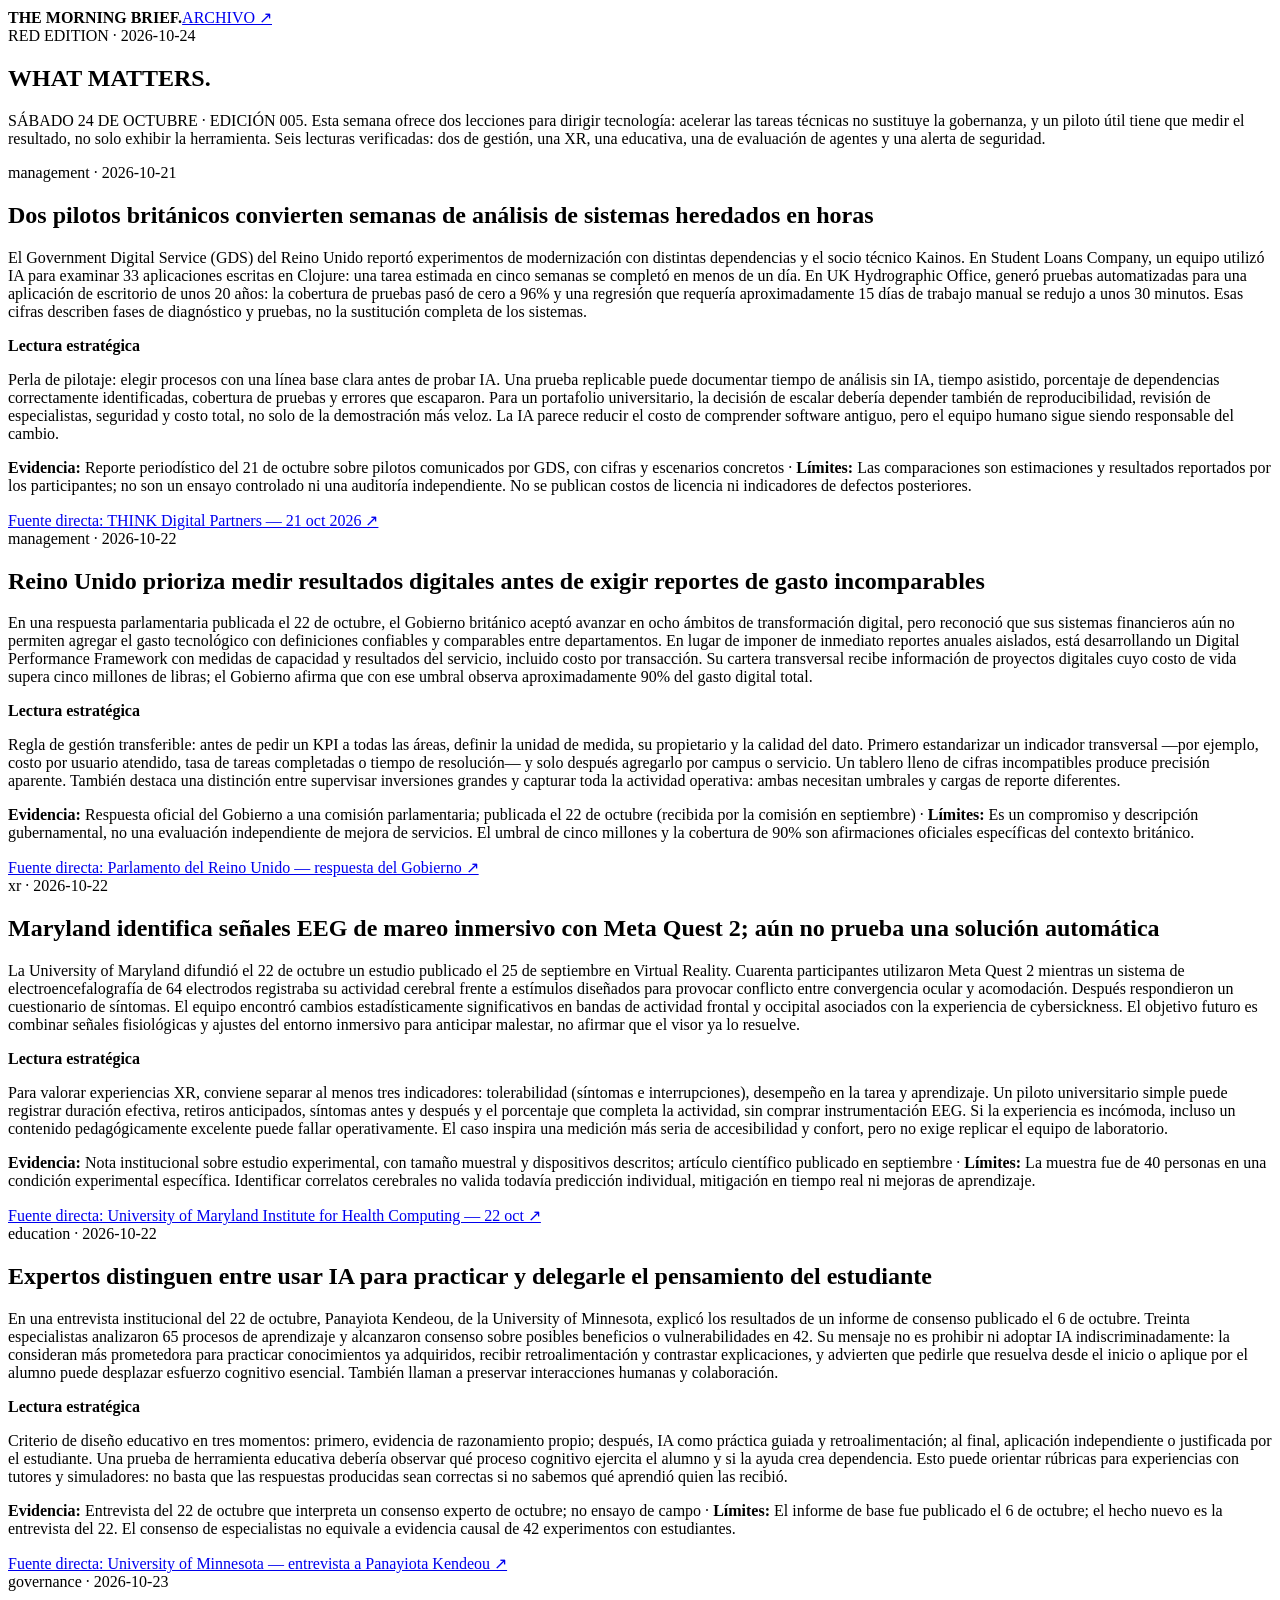
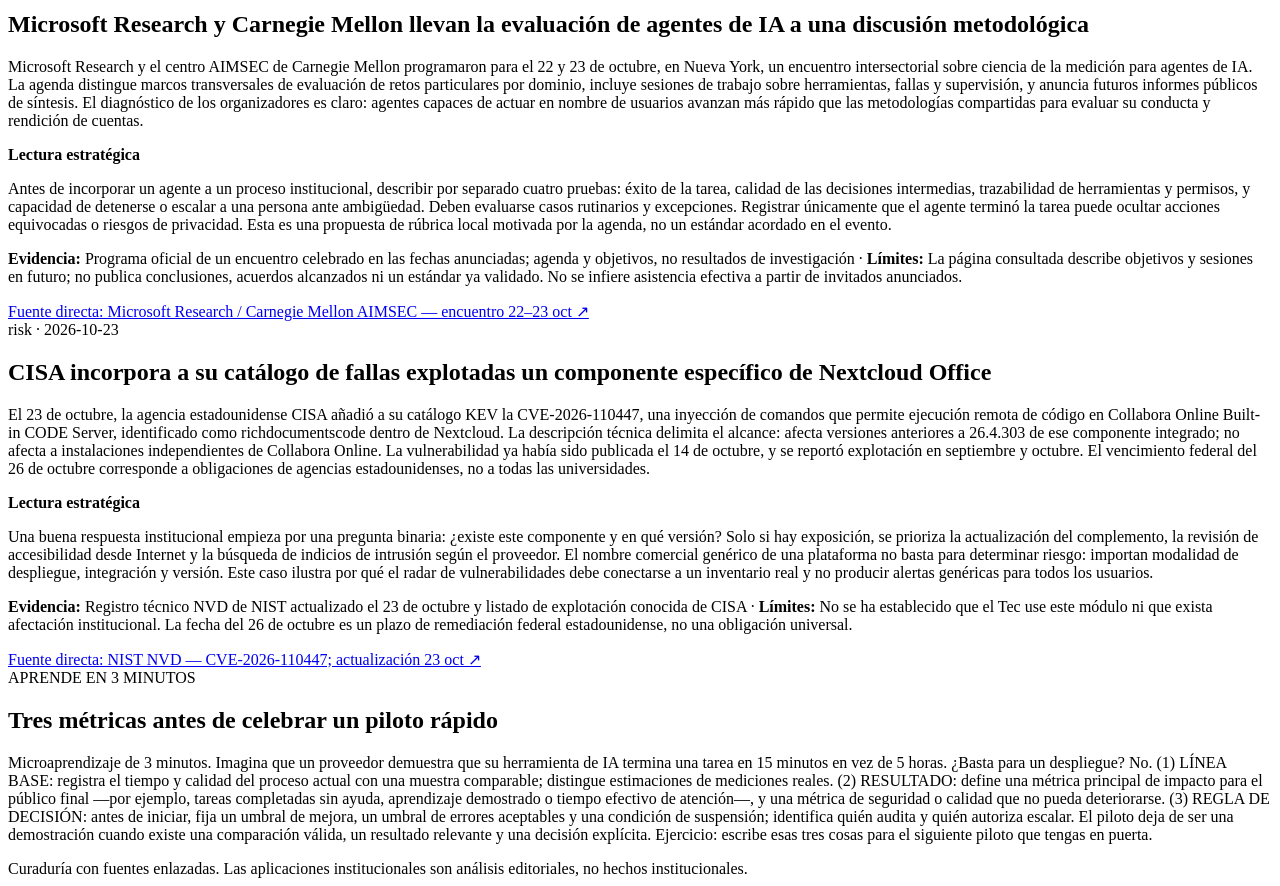
==== index.html @ 3dca4511 "Publish The Morning Brief for 24 October 2026" ====
<!doctype html><html lang="es"><head><meta charset="utf-8"><meta name="viewport" content="width=device-width,initial-scale=1"><meta name="theme-color" content="#121215"><title>WHAT MATTERS. — The Morning Brief · 2026-10-24</title><link rel="stylesheet" href="/morning-brief/assets/style.css"></head><body><main class="page"><header><b>THE MORNING <span>BRIEF.</span></b><a href="/morning-brief/archive/">ARCHIVO ↗</a></header><section class="hero"><div class="kicker">RED EDITION · 2026-10-24</div><h1>WHAT MATTERS.</h1><p>SÁBADO 24 DE OCTUBRE · EDICIÓN 005. Esta semana ofrece dos lecciones para dirigir tecnología: acelerar las tareas técnicas no sustituye la gobernanza, y un piloto útil tiene que medir el resultado, no solo exhibir la herramienta. Seis lecturas verificadas: dos de gestión, una XR, una educativa, una de evaluación de agentes y una alerta de seguridad.</p></section><section class="stories"><article class="card"><div class="tag">management · 2026-10-21</div><h2>Dos pilotos británicos convierten semanas de análisis de sistemas heredados en horas</h2><p>El Government Digital Service (GDS) del Reino Unido reportó experimentos de modernización con distintas dependencias y el socio técnico Kainos. En Student Loans Company, un equipo utilizó IA para examinar 33 aplicaciones escritas en Clojure: una tarea estimada en cinco semanas se completó en menos de un día. En UK Hydrographic Office, generó pruebas automatizadas para una aplicación de escritorio de unos 20 años: la cobertura de pruebas pasó de cero a 96% y una regresión que requería aproximadamente 15 días de trabajo manual se redujo a unos 30 minutos. Esas cifras describen fases de diagnóstico y pruebas, no la sustitución completa de los sistemas.</p><div class="insight"><b>Lectura estratégica</b><p>Perla de pilotaje: elegir procesos con una línea base clara antes de probar IA. Una prueba replicable puede documentar tiempo de análisis sin IA, tiempo asistido, porcentaje de dependencias correctamente identificadas, cobertura de pruebas y errores que escaparon. Para un portafolio universitario, la decisión de escalar debería depender también de reproducibilidad, revisión de especialistas, seguridad y costo total, no solo de la demostración más veloz. La IA parece reducir el costo de comprender software antiguo, pero el equipo humano sigue siendo responsable del cambio.</p></div><p class="limit"><b>Evidencia:</b> Reporte periodístico del 21 de octubre sobre pilotos comunicados por GDS, con cifras y escenarios concretos · <b>Límites:</b> Las comparaciones son estimaciones y resultados reportados por los participantes; no son un ensayo controlado ni una auditoría independiente. No se publican costos de licencia ni indicadores de defectos posteriores.</p><a href="https://www.thinkdigitalpartners.com/news/2026/10/21/ai-could-help-government-tackle-legacy-it-faster-pilots-find/" target="_blank" rel="noopener noreferrer">Fuente directa: THINK Digital Partners — 21 oct 2026 ↗</a></article><article class="card"><div class="tag">management · 2026-10-22</div><h2>Reino Unido prioriza medir resultados digitales antes de exigir reportes de gasto incomparables</h2><p>En una respuesta parlamentaria publicada el 22 de octubre, el Gobierno británico aceptó avanzar en ocho ámbitos de transformación digital, pero reconoció que sus sistemas financieros aún no permiten agregar el gasto tecnológico con definiciones confiables y comparables entre departamentos. En lugar de imponer de inmediato reportes anuales aislados, está desarrollando un Digital Performance Framework con medidas de capacidad y resultados del servicio, incluido costo por transacción. Su cartera transversal recibe información de proyectos digitales cuyo costo de vida supera cinco millones de libras; el Gobierno afirma que con ese umbral observa aproximadamente 90% del gasto digital total.</p><div class="insight"><b>Lectura estratégica</b><p>Regla de gestión transferible: antes de pedir un KPI a todas las áreas, definir la unidad de medida, su propietario y la calidad del dato. Primero estandarizar un indicador transversal —por ejemplo, costo por usuario atendido, tasa de tareas completadas o tiempo de resolución— y solo después agregarlo por campus o servicio. Un tablero lleno de cifras incompatibles produce precisión aparente. También destaca una distinción entre supervisar inversiones grandes y capturar toda la actividad operativa: ambas necesitan umbrales y cargas de reporte diferentes.</p></div><p class="limit"><b>Evidencia:</b> Respuesta oficial del Gobierno a una comisión parlamentaria; publicada el 22 de octubre (recibida por la comisión en septiembre) · <b>Límites:</b> Es un compromiso y descripción gubernamental, no una evaluación independiente de mejora de servicios. El umbral de cinco millones y la cobertura de 90% son afirmaciones oficiales específicas del contexto británico.</p><a href="https://publications.parliament.uk/pa/cm5902/cmselect/cmsctech/651/report.html" target="_blank" rel="noopener noreferrer">Fuente directa: Parlamento del Reino Unido — respuesta del Gobierno ↗</a></article><article class="card"><div class="tag">xr · 2026-10-22</div><h2>Maryland identifica señales EEG de mareo inmersivo con Meta Quest 2; aún no prueba una solución automática</h2><p>La University of Maryland difundió el 22 de octubre un estudio publicado el 25 de septiembre en Virtual Reality. Cuarenta participantes utilizaron Meta Quest 2 mientras un sistema de electroencefalografía de 64 electrodos registraba su actividad cerebral frente a estímulos diseñados para provocar conflicto entre convergencia ocular y acomodación. Después respondieron un cuestionario de síntomas. El equipo encontró cambios estadísticamente significativos en bandas de actividad frontal y occipital asociados con la experiencia de cybersickness. El objetivo futuro es combinar señales fisiológicas y ajustes del entorno inmersivo para anticipar malestar, no afirmar que el visor ya lo resuelve.</p><div class="insight"><b>Lectura estratégica</b><p>Para valorar experiencias XR, conviene separar al menos tres indicadores: tolerabilidad (síntomas e interrupciones), desempeño en la tarea y aprendizaje. Un piloto universitario simple puede registrar duración efectiva, retiros anticipados, síntomas antes y después y el porcentaje que completa la actividad, sin comprar instrumentación EEG. Si la experiencia es incómoda, incluso un contenido pedagógicamente excelente puede fallar operativamente. El caso inspira una medición más seria de accesibilidad y confort, pero no exige replicar el equipo de laboratorio.</p></div><p class="limit"><b>Evidencia:</b> Nota institucional sobre estudio experimental, con tamaño muestral y dispositivos descritos; artículo científico publicado en septiembre · <b>Límites:</b> La muestra fue de 40 personas en una condición experimental específica. Identificar correlatos cerebrales no valida todavía predicción individual, mitigación en tiempo real ni mejoras de aprendizaje.</p><a href="https://ihc.umd.edu/um-ihc-researchers-identify-brain-signals-linked-to-cybersickness-in-immersive-environments/" target="_blank" rel="noopener noreferrer">Fuente directa: University of Maryland Institute for Health Computing — 22 oct ↗</a></article><article class="card"><div class="tag">education · 2026-10-22</div><h2>Expertos distinguen entre usar IA para practicar y delegarle el pensamiento del estudiante</h2><p>En una entrevista institucional del 22 de octubre, Panayiota Kendeou, de la University of Minnesota, explicó los resultados de un informe de consenso publicado el 6 de octubre. Treinta especialistas analizaron 65 procesos de aprendizaje y alcanzaron consenso sobre posibles beneficios o vulnerabilidades en 42. Su mensaje no es prohibir ni adoptar IA indiscriminadamente: la consideran más prometedora para practicar conocimientos ya adquiridos, recibir retroalimentación y contrastar explicaciones, y advierten que pedirle que resuelva desde el inicio o aplique por el alumno puede desplazar esfuerzo cognitivo esencial. También llaman a preservar interacciones humanas y colaboración.</p><div class="insight"><b>Lectura estratégica</b><p>Criterio de diseño educativo en tres momentos: primero, evidencia de razonamiento propio; después, IA como práctica guiada y retroalimentación; al final, aplicación independiente o justificada por el estudiante. Una prueba de herramienta educativa debería observar qué proceso cognitivo ejercita el alumno y si la ayuda crea dependencia. Esto puede orientar rúbricas para experiencias con tutores y simuladores: no basta que las respuestas producidas sean correctas si no sabemos qué aprendió quien las recibió.</p></div><p class="limit"><b>Evidencia:</b> Entrevista del 22 de octubre que interpreta un consenso experto de octubre; no ensayo de campo · <b>Límites:</b> El informe de base fue publicado el 6 de octubre; el hecho nuevo es la entrevista del 22. El consenso de especialistas no equivale a evidencia causal de 42 experimentos con estudiantes.</p><a href="https://twin-cities.umn.edu/news-events/talking-ai-and-education-university-minnesota" target="_blank" rel="noopener noreferrer">Fuente directa: University of Minnesota — entrevista a Panayiota Kendeou ↗</a></article><article class="card"><div class="tag">governance · 2026-10-23</div><h2>Microsoft Research y Carnegie Mellon llevan la evaluación de agentes de IA a una discusión metodológica</h2><p>Microsoft Research y el centro AIMSEC de Carnegie Mellon programaron para el 22 y 23 de octubre, en Nueva York, un encuentro intersectorial sobre ciencia de la medición para agentes de IA. La agenda distingue marcos transversales de evaluación de retos particulares por dominio, incluye sesiones de trabajo sobre herramientas, fallas y supervisión, y anuncia futuros informes públicos de síntesis. El diagnóstico de los organizadores es claro: agentes capaces de actuar en nombre de usuarios avanzan más rápido que las metodologías compartidas para evaluar su conducta y rendición de cuentas.</p><div class="insight"><b>Lectura estratégica</b><p>Antes de incorporar un agente a un proceso institucional, describir por separado cuatro pruebas: éxito de la tarea, calidad de las decisiones intermedias, trazabilidad de herramientas y permisos, y capacidad de detenerse o escalar a una persona ante ambigüedad. Deben evaluarse casos rutinarios y excepciones. Registrar únicamente que el agente terminó la tarea puede ocultar acciones equivocadas o riesgos de privacidad. Esta es una propuesta de rúbrica local motivada por la agenda, no un estándar acordado en el evento.</p></div><p class="limit"><b>Evidencia:</b> Programa oficial de un encuentro celebrado en las fechas anunciadas; agenda y objetivos, no resultados de investigación · <b>Límites:</b> La página consultada describe objetivos y sesiones en futuro; no publica conclusiones, acuerdos alcanzados ni un estándar ya validado. No se infiere asistencia efectiva a partir de invitados anunciados.</p><a href="https://www.microsoft.com/en-us/research/event/advancing-the-science-of-ai-agent-evaluation/" target="_blank" rel="noopener noreferrer">Fuente directa: Microsoft Research / Carnegie Mellon AIMSEC — encuentro 22–23 oct ↗</a></article><article class="card"><div class="tag">risk · 2026-10-23</div><h2>CISA incorpora a su catálogo de fallas explotadas un componente específico de Nextcloud Office</h2><p>El 23 de octubre, la agencia estadounidense CISA añadió a su catálogo KEV la CVE-2026-110447, una inyección de comandos que permite ejecución remota de código en Collabora Online Built-in CODE Server, identificado como richdocumentscode dentro de Nextcloud. La descripción técnica delimita el alcance: afecta versiones anteriores a 26.4.303 de ese componente integrado; no afecta a instalaciones independientes de Collabora Online. La vulnerabilidad ya había sido publicada el 14 de octubre, y se reportó explotación en septiembre y octubre. El vencimiento federal del 26 de octubre corresponde a obligaciones de agencias estadounidenses, no a todas las universidades.</p><div class="insight"><b>Lectura estratégica</b><p>Una buena respuesta institucional empieza por una pregunta binaria: ¿existe este componente y en qué versión? Solo si hay exposición, se prioriza la actualización del complemento, la revisión de accesibilidad desde Internet y la búsqueda de indicios de intrusión según el proveedor. El nombre comercial genérico de una plataforma no basta para determinar riesgo: importan modalidad de despliegue, integración y versión. Este caso ilustra por qué el radar de vulnerabilidades debe conectarse a un inventario real y no producir alertas genéricas para todos los usuarios.</p></div><p class="limit"><b>Evidencia:</b> Registro técnico NVD de NIST actualizado el 23 de octubre y listado de explotación conocida de CISA · <b>Límites:</b> No se ha establecido que el Tec use este módulo ni que exista afectación institucional. La fecha del 26 de octubre es un plazo de remediación federal estadounidense, no una obligación universal.</p><a href="https://nvd.nist.gov/vuln/detail/CVE-2026-110447" target="_blank" rel="noopener noreferrer">Fuente directa: NIST NVD — CVE-2026-110447; actualización 23 oct ↗</a></article></section><section class="card learn"><div class="tag">APRENDE EN 3 MINUTOS</div><h2>Tres métricas antes de celebrar un piloto rápido</h2><p>Microaprendizaje de 3 minutos. Imagina que un proveedor demuestra que su herramienta de IA termina una tarea en 15 minutos en vez de 5 horas. ¿Basta para un despliegue? No. (1) LÍNEA BASE: registra el tiempo y calidad del proceso actual con una muestra comparable; distingue estimaciones de mediciones reales. (2) RESULTADO: define una métrica principal de impacto para el público final —por ejemplo, tareas completadas sin ayuda, aprendizaje demostrado o tiempo efectivo de atención—, y una métrica de seguridad o calidad que no pueda deteriorarse. (3) REGLA DE DECISIÓN: antes de iniciar, fija un umbral de mejora, un umbral de errores aceptables y una condición de suspensión; identifica quién audita y quién autoriza escalar. El piloto deja de ser una demostración cuando existe una comparación válida, un resultado relevante y una decisión explícita. Ejercicio: escribe esas tres cosas para el siguiente piloto que tengas en puerta.</p></section><footer>Curaduría con fuentes enlazadas. Las aplicaciones institucionales son análisis editoriales, no hechos institucionales.</footer></main></body></html>
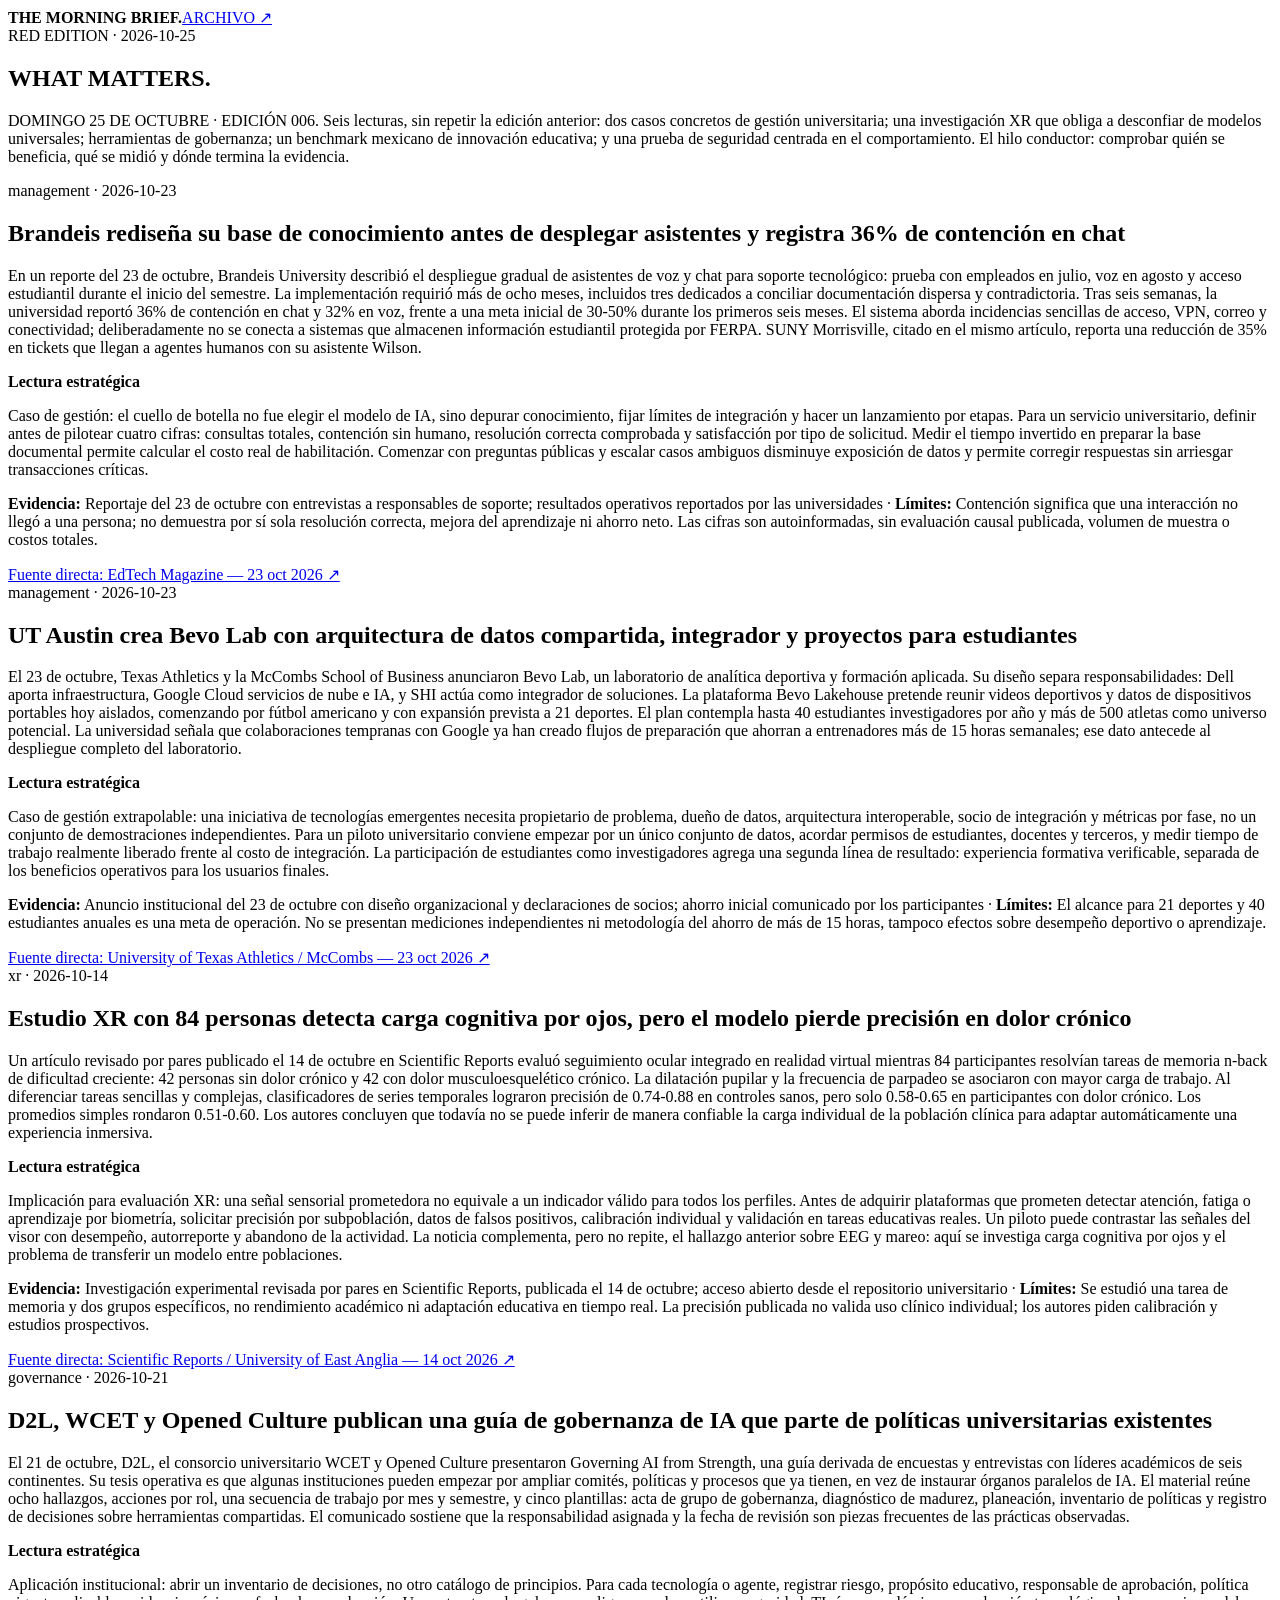
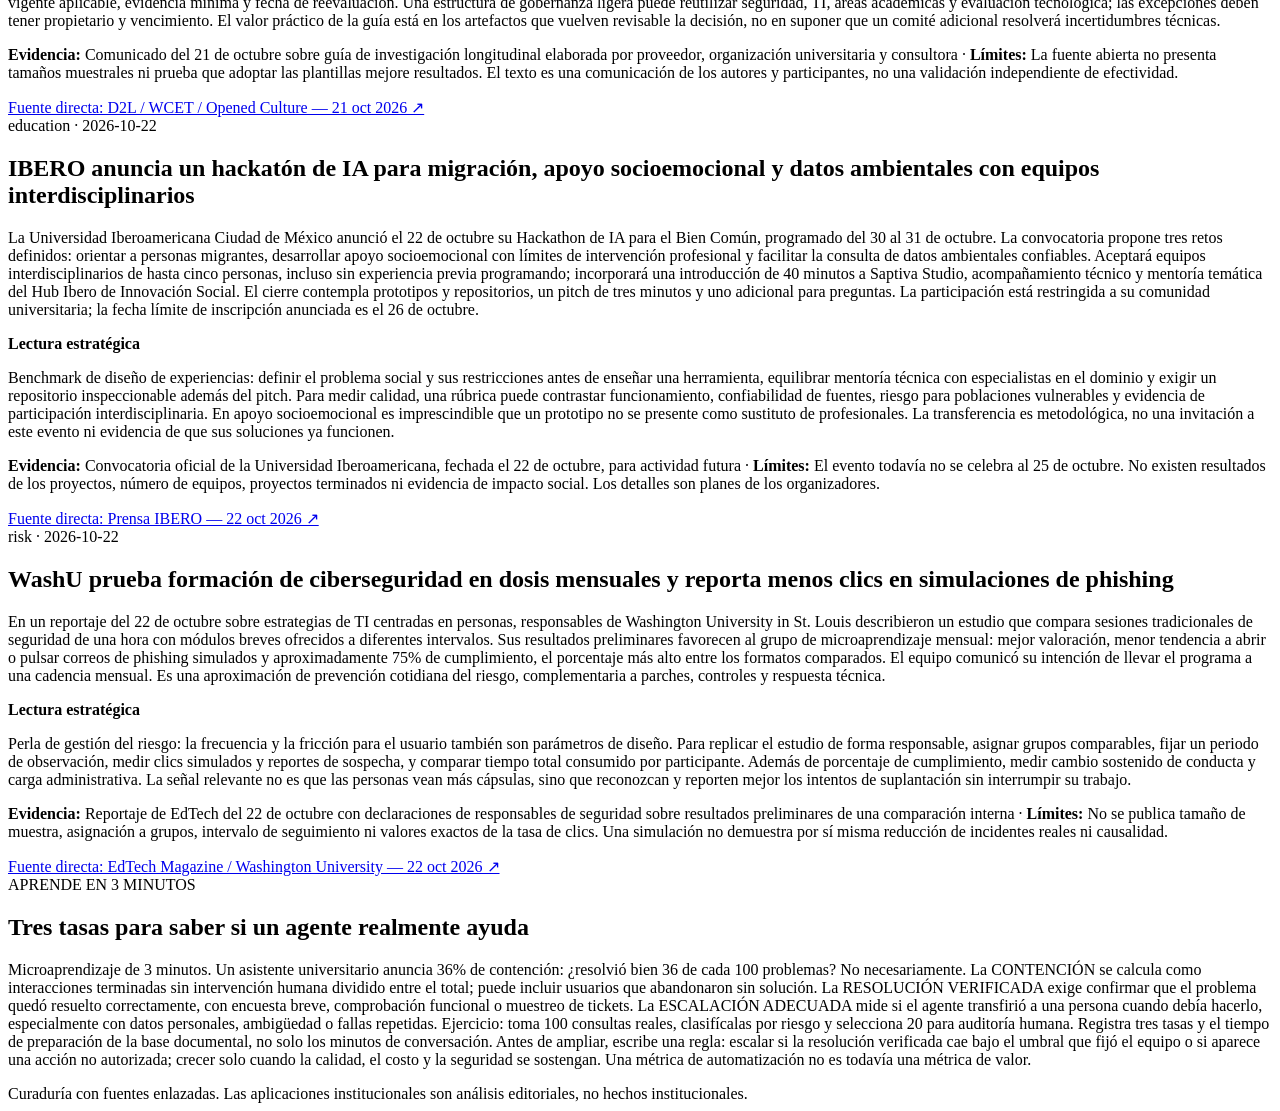
==== commit 7e4bb486: "Publish The Morning Brief for 25 October 2026" ====
--- a/index.html
+++ b/index.html
@@ -1 +1 @@
-<!doctype html><html lang="es"><head><meta charset="utf-8"><meta name="viewport" content="width=device-width,initial-scale=1"><meta name="theme-color" content="#121215"><title>WHAT MATTERS. — The Morning Brief · 2026-10-24</title><link rel="stylesheet" href="/morning-brief/assets/style.css"></head><body><main class="page"><header><b>THE MORNING <span>BRIEF.</span></b><a href="/morning-brief/archive/">ARCHIVO ↗</a></header><section class="hero"><div class="kicker">RED EDITION · 2026-10-24</div><h1>WHAT MATTERS.</h1><p>SÁBADO 24 DE OCTUBRE · EDICIÓN 005. Esta semana ofrece dos lecciones para dirigir tecnología: acelerar las tareas técnicas no sustituye la gobernanza, y un piloto útil tiene que medir el resultado, no solo exhibir la herramienta. Seis lecturas verificadas: dos de gestión, una XR, una educativa, una de evaluación de agentes y una alerta de seguridad.</p></section><section class="stories"><article class="card"><div class="tag">management · 2026-10-21</div><h2>Dos pilotos británicos convierten semanas de análisis de sistemas heredados en horas</h2><p>El Government Digital Service (GDS) del Reino Unido reportó experimentos de modernización con distintas dependencias y el socio técnico Kainos. En Student Loans Company, un equipo utilizó IA para examinar 33 aplicaciones escritas en Clojure: una tarea estimada en cinco semanas se completó en menos de un día. En UK Hydrographic Office, generó pruebas automatizadas para una aplicación de escritorio de unos 20 años: la cobertura de pruebas pasó de cero a 96% y una regresión que requería aproximadamente 15 días de trabajo manual se redujo a unos 30 minutos. Esas cifras describen fases de diagnóstico y pruebas, no la sustitución completa de los sistemas.</p><div class="insight"><b>Lectura estratégica</b><p>Perla de pilotaje: elegir procesos con una línea base clara antes de probar IA. Una prueba replicable puede documentar tiempo de análisis sin IA, tiempo asistido, porcentaje de dependencias correctamente identificadas, cobertura de pruebas y errores que escaparon. Para un portafolio universitario, la decisión de escalar debería depender también de reproducibilidad, revisión de especialistas, seguridad y costo total, no solo de la demostración más veloz. La IA parece reducir el costo de comprender software antiguo, pero el equipo humano sigue siendo responsable del cambio.</p></div><p class="limit"><b>Evidencia:</b> Reporte periodístico del 21 de octubre sobre pilotos comunicados por GDS, con cifras y escenarios concretos · <b>Límites:</b> Las comparaciones son estimaciones y resultados reportados por los participantes; no son un ensayo controlado ni una auditoría independiente. No se publican costos de licencia ni indicadores de defectos posteriores.</p><a href="https://www.thinkdigitalpartners.com/news/2026/10/21/ai-could-help-government-tackle-legacy-it-faster-pilots-find/" target="_blank" rel="noopener noreferrer">Fuente directa: THINK Digital Partners — 21 oct 2026 ↗</a></article><article class="card"><div class="tag">management · 2026-10-22</div><h2>Reino Unido prioriza medir resultados digitales antes de exigir reportes de gasto incomparables</h2><p>En una respuesta parlamentaria publicada el 22 de octubre, el Gobierno británico aceptó avanzar en ocho ámbitos de transformación digital, pero reconoció que sus sistemas financieros aún no permiten agregar el gasto tecnológico con definiciones confiables y comparables entre departamentos. En lugar de imponer de inmediato reportes anuales aislados, está desarrollando un Digital Performance Framework con medidas de capacidad y resultados del servicio, incluido costo por transacción. Su cartera transversal recibe información de proyectos digitales cuyo costo de vida supera cinco millones de libras; el Gobierno afirma que con ese umbral observa aproximadamente 90% del gasto digital total.</p><div class="insight"><b>Lectura estratégica</b><p>Regla de gestión transferible: antes de pedir un KPI a todas las áreas, definir la unidad de medida, su propietario y la calidad del dato. Primero estandarizar un indicador transversal —por ejemplo, costo por usuario atendido, tasa de tareas completadas o tiempo de resolución— y solo después agregarlo por campus o servicio. Un tablero lleno de cifras incompatibles produce precisión aparente. También destaca una distinción entre supervisar inversiones grandes y capturar toda la actividad operativa: ambas necesitan umbrales y cargas de reporte diferentes.</p></div><p class="limit"><b>Evidencia:</b> Respuesta oficial del Gobierno a una comisión parlamentaria; publicada el 22 de octubre (recibida por la comisión en septiembre) · <b>Límites:</b> Es un compromiso y descripción gubernamental, no una evaluación independiente de mejora de servicios. El umbral de cinco millones y la cobertura de 90% son afirmaciones oficiales específicas del contexto británico.</p><a href="https://publications.parliament.uk/pa/cm5902/cmselect/cmsctech/651/report.html" target="_blank" rel="noopener noreferrer">Fuente directa: Parlamento del Reino Unido — respuesta del Gobierno ↗</a></article><article class="card"><div class="tag">xr · 2026-10-22</div><h2>Maryland identifica señales EEG de mareo inmersivo con Meta Quest 2; aún no prueba una solución automática</h2><p>La University of Maryland difundió el 22 de octubre un estudio publicado el 25 de septiembre en Virtual Reality. Cuarenta participantes utilizaron Meta Quest 2 mientras un sistema de electroencefalografía de 64 electrodos registraba su actividad cerebral frente a estímulos diseñados para provocar conflicto entre convergencia ocular y acomodación. Después respondieron un cuestionario de síntomas. El equipo encontró cambios estadísticamente significativos en bandas de actividad frontal y occipital asociados con la experiencia de cybersickness. El objetivo futuro es combinar señales fisiológicas y ajustes del entorno inmersivo para anticipar malestar, no afirmar que el visor ya lo resuelve.</p><div class="insight"><b>Lectura estratégica</b><p>Para valorar experiencias XR, conviene separar al menos tres indicadores: tolerabilidad (síntomas e interrupciones), desempeño en la tarea y aprendizaje. Un piloto universitario simple puede registrar duración efectiva, retiros anticipados, síntomas antes y después y el porcentaje que completa la actividad, sin comprar instrumentación EEG. Si la experiencia es incómoda, incluso un contenido pedagógicamente excelente puede fallar operativamente. El caso inspira una medición más seria de accesibilidad y confort, pero no exige replicar el equipo de laboratorio.</p></div><p class="limit"><b>Evidencia:</b> Nota institucional sobre estudio experimental, con tamaño muestral y dispositivos descritos; artículo científico publicado en septiembre · <b>Límites:</b> La muestra fue de 40 personas en una condición experimental específica. Identificar correlatos cerebrales no valida todavía predicción individual, mitigación en tiempo real ni mejoras de aprendizaje.</p><a href="https://ihc.umd.edu/um-ihc-researchers-identify-brain-signals-linked-to-cybersickness-in-immersive-environments/" target="_blank" rel="noopener noreferrer">Fuente directa: University of Maryland Institute for Health Computing — 22 oct ↗</a></article><article class="card"><div class="tag">education · 2026-10-22</div><h2>Expertos distinguen entre usar IA para practicar y delegarle el pensamiento del estudiante</h2><p>En una entrevista institucional del 22 de octubre, Panayiota Kendeou, de la University of Minnesota, explicó los resultados de un informe de consenso publicado el 6 de octubre. Treinta especialistas analizaron 65 procesos de aprendizaje y alcanzaron consenso sobre posibles beneficios o vulnerabilidades en 42. Su mensaje no es prohibir ni adoptar IA indiscriminadamente: la consideran más prometedora para practicar conocimientos ya adquiridos, recibir retroalimentación y contrastar explicaciones, y advierten que pedirle que resuelva desde el inicio o aplique por el alumno puede desplazar esfuerzo cognitivo esencial. También llaman a preservar interacciones humanas y colaboración.</p><div class="insight"><b>Lectura estratégica</b><p>Criterio de diseño educativo en tres momentos: primero, evidencia de razonamiento propio; después, IA como práctica guiada y retroalimentación; al final, aplicación independiente o justificada por el estudiante. Una prueba de herramienta educativa debería observar qué proceso cognitivo ejercita el alumno y si la ayuda crea dependencia. Esto puede orientar rúbricas para experiencias con tutores y simuladores: no basta que las respuestas producidas sean correctas si no sabemos qué aprendió quien las recibió.</p></div><p class="limit"><b>Evidencia:</b> Entrevista del 22 de octubre que interpreta un consenso experto de octubre; no ensayo de campo · <b>Límites:</b> El informe de base fue publicado el 6 de octubre; el hecho nuevo es la entrevista del 22. El consenso de especialistas no equivale a evidencia causal de 42 experimentos con estudiantes.</p><a href="https://twin-cities.umn.edu/news-events/talking-ai-and-education-university-minnesota" target="_blank" rel="noopener noreferrer">Fuente directa: University of Minnesota — entrevista a Panayiota Kendeou ↗</a></article><article class="card"><div class="tag">governance · 2026-10-23</div><h2>Microsoft Research y Carnegie Mellon llevan la evaluación de agentes de IA a una discusión metodológica</h2><p>Microsoft Research y el centro AIMSEC de Carnegie Mellon programaron para el 22 y 23 de octubre, en Nueva York, un encuentro intersectorial sobre ciencia de la medición para agentes de IA. La agenda distingue marcos transversales de evaluación de retos particulares por dominio, incluye sesiones de trabajo sobre herramientas, fallas y supervisión, y anuncia futuros informes públicos de síntesis. El diagnóstico de los organizadores es claro: agentes capaces de actuar en nombre de usuarios avanzan más rápido que las metodologías compartidas para evaluar su conducta y rendición de cuentas.</p><div class="insight"><b>Lectura estratégica</b><p>Antes de incorporar un agente a un proceso institucional, describir por separado cuatro pruebas: éxito de la tarea, calidad de las decisiones intermedias, trazabilidad de herramientas y permisos, y capacidad de detenerse o escalar a una persona ante ambigüedad. Deben evaluarse casos rutinarios y excepciones. Registrar únicamente que el agente terminó la tarea puede ocultar acciones equivocadas o riesgos de privacidad. Esta es una propuesta de rúbrica local motivada por la agenda, no un estándar acordado en el evento.</p></div><p class="limit"><b>Evidencia:</b> Programa oficial de un encuentro celebrado en las fechas anunciadas; agenda y objetivos, no resultados de investigación · <b>Límites:</b> La página consultada describe objetivos y sesiones en futuro; no publica conclusiones, acuerdos alcanzados ni un estándar ya validado. No se infiere asistencia efectiva a partir de invitados anunciados.</p><a href="https://www.microsoft.com/en-us/research/event/advancing-the-science-of-ai-agent-evaluation/" target="_blank" rel="noopener noreferrer">Fuente directa: Microsoft Research / Carnegie Mellon AIMSEC — encuentro 22–23 oct ↗</a></article><article class="card"><div class="tag">risk · 2026-10-23</div><h2>CISA incorpora a su catálogo de fallas explotadas un componente específico de Nextcloud Office</h2><p>El 23 de octubre, la agencia estadounidense CISA añadió a su catálogo KEV la CVE-2026-110447, una inyección de comandos que permite ejecución remota de código en Collabora Online Built-in CODE Server, identificado como richdocumentscode dentro de Nextcloud. La descripción técnica delimita el alcance: afecta versiones anteriores a 26.4.303 de ese componente integrado; no afecta a instalaciones independientes de Collabora Online. La vulnerabilidad ya había sido publicada el 14 de octubre, y se reportó explotación en septiembre y octubre. El vencimiento federal del 26 de octubre corresponde a obligaciones de agencias estadounidenses, no a todas las universidades.</p><div class="insight"><b>Lectura estratégica</b><p>Una buena respuesta institucional empieza por una pregunta binaria: ¿existe este componente y en qué versión? Solo si hay exposición, se prioriza la actualización del complemento, la revisión de accesibilidad desde Internet y la búsqueda de indicios de intrusión según el proveedor. El nombre comercial genérico de una plataforma no basta para determinar riesgo: importan modalidad de despliegue, integración y versión. Este caso ilustra por qué el radar de vulnerabilidades debe conectarse a un inventario real y no producir alertas genéricas para todos los usuarios.</p></div><p class="limit"><b>Evidencia:</b> Registro técnico NVD de NIST actualizado el 23 de octubre y listado de explotación conocida de CISA · <b>Límites:</b> No se ha establecido que el Tec use este módulo ni que exista afectación institucional. La fecha del 26 de octubre es un plazo de remediación federal estadounidense, no una obligación universal.</p><a href="https://nvd.nist.gov/vuln/detail/CVE-2026-110447" target="_blank" rel="noopener noreferrer">Fuente directa: NIST NVD — CVE-2026-110447; actualización 23 oct ↗</a></article></section><section class="card learn"><div class="tag">APRENDE EN 3 MINUTOS</div><h2>Tres métricas antes de celebrar un piloto rápido</h2><p>Microaprendizaje de 3 minutos. Imagina que un proveedor demuestra que su herramienta de IA termina una tarea en 15 minutos en vez de 5 horas. ¿Basta para un despliegue? No. (1) LÍNEA BASE: registra el tiempo y calidad del proceso actual con una muestra comparable; distingue estimaciones de mediciones reales. (2) RESULTADO: define una métrica principal de impacto para el público final —por ejemplo, tareas completadas sin ayuda, aprendizaje demostrado o tiempo efectivo de atención—, y una métrica de seguridad o calidad que no pueda deteriorarse. (3) REGLA DE DECISIÓN: antes de iniciar, fija un umbral de mejora, un umbral de errores aceptables y una condición de suspensión; identifica quién audita y quién autoriza escalar. El piloto deja de ser una demostración cuando existe una comparación válida, un resultado relevante y una decisión explícita. Ejercicio: escribe esas tres cosas para el siguiente piloto que tengas en puerta.</p></section><footer>Curaduría con fuentes enlazadas. Las aplicaciones institucionales son análisis editoriales, no hechos institucionales.</footer></main></body></html>+<!doctype html><html lang="es"><head><meta charset="utf-8"><meta name="viewport" content="width=device-width,initial-scale=1"><meta name="theme-color" content="#121215"><title>WHAT MATTERS. — The Morning Brief · 2026-10-25</title><link rel="stylesheet" href="/morning-brief/assets/style.css"></head><body><main class="page"><header><b>THE MORNING <span>BRIEF.</span></b><a href="/morning-brief/archive/">ARCHIVO ↗</a></header><section class="hero"><div class="kicker">RED EDITION · 2026-10-25</div><h1>WHAT MATTERS.</h1><p>DOMINGO 25 DE OCTUBRE · EDICIÓN 006. Seis lecturas, sin repetir la edición anterior: dos casos concretos de gestión universitaria; una investigación XR que obliga a desconfiar de modelos universales; herramientas de gobernanza; un benchmark mexicano de innovación educativa; y una prueba de seguridad centrada en el comportamiento. El hilo conductor: comprobar quién se beneficia, qué se midió y dónde termina la evidencia.</p></section><section class="stories"><article class="card"><div class="tag">management · 2026-10-23</div><h2>Brandeis rediseña su base de conocimiento antes de desplegar asistentes y registra 36% de contención en chat</h2><p>En un reporte del 23 de octubre, Brandeis University describió el despliegue gradual de asistentes de voz y chat para soporte tecnológico: prueba con empleados en julio, voz en agosto y acceso estudiantil durante el inicio del semestre. La implementación requirió más de ocho meses, incluidos tres dedicados a conciliar documentación dispersa y contradictoria. Tras seis semanas, la universidad reportó 36% de contención en chat y 32% en voz, frente a una meta inicial de 30-50% durante los primeros seis meses. El sistema aborda incidencias sencillas de acceso, VPN, correo y conectividad; deliberadamente no se conecta a sistemas que almacenen información estudiantil protegida por FERPA. SUNY Morrisville, citado en el mismo artículo, reporta una reducción de 35% en tickets que llegan a agentes humanos con su asistente Wilson.</p><div class="insight"><b>Lectura estratégica</b><p>Caso de gestión: el cuello de botella no fue elegir el modelo de IA, sino depurar conocimiento, fijar límites de integración y hacer un lanzamiento por etapas. Para un servicio universitario, definir antes de pilotear cuatro cifras: consultas totales, contención sin humano, resolución correcta comprobada y satisfacción por tipo de solicitud. Medir el tiempo invertido en preparar la base documental permite calcular el costo real de habilitación. Comenzar con preguntas públicas y escalar casos ambiguos disminuye exposición de datos y permite corregir respuestas sin arriesgar transacciones críticas.</p></div><p class="limit"><b>Evidencia:</b> Reportaje del 23 de octubre con entrevistas a responsables de soporte; resultados operativos reportados por las universidades · <b>Límites:</b> Contención significa que una interacción no llegó a una persona; no demuestra por sí sola resolución correcta, mejora del aprendizaje ni ahorro neto. Las cifras son autoinformadas, sin evaluación causal publicada, volumen de muestra o costos totales.</p><a href="https://edtechmagazine.com/higher/article/2026/10/how-ai-agents-are-helping-campus-it-teams-manage-student-support-during-peak-demand-perfcon" target="_blank" rel="noopener noreferrer">Fuente directa: EdTech Magazine — 23 oct 2026 ↗</a></article><article class="card"><div class="tag">management · 2026-10-23</div><h2>UT Austin crea Bevo Lab con arquitectura de datos compartida, integrador y proyectos para estudiantes</h2><p>El 23 de octubre, Texas Athletics y la McCombs School of Business anunciaron Bevo Lab, un laboratorio de analítica deportiva y formación aplicada. Su diseño separa responsabilidades: Dell aporta infraestructura, Google Cloud servicios de nube e IA, y SHI actúa como integrador de soluciones. La plataforma Bevo Lakehouse pretende reunir videos deportivos y datos de dispositivos portables hoy aislados, comenzando por fútbol americano y con expansión prevista a 21 deportes. El plan contempla hasta 40 estudiantes investigadores por año y más de 500 atletas como universo potencial. La universidad señala que colaboraciones tempranas con Google ya han creado flujos de preparación que ahorran a entrenadores más de 15 horas semanales; ese dato antecede al despliegue completo del laboratorio.</p><div class="insight"><b>Lectura estratégica</b><p>Caso de gestión extrapolable: una iniciativa de tecnologías emergentes necesita propietario de problema, dueño de datos, arquitectura interoperable, socio de integración y métricas por fase, no un conjunto de demostraciones independientes. Para un piloto universitario conviene empezar por un único conjunto de datos, acordar permisos de estudiantes, docentes y terceros, y medir tiempo de trabajo realmente liberado frente al costo de integración. La participación de estudiantes como investigadores agrega una segunda línea de resultado: experiencia formativa verificable, separada de los beneficios operativos para los usuarios finales.</p></div><p class="limit"><b>Evidencia:</b> Anuncio institucional del 23 de octubre con diseño organizacional y declaraciones de socios; ahorro inicial comunicado por los participantes · <b>Límites:</b> El alcance para 21 deportes y 40 estudiantes anuales es una meta de operación. No se presentan mediciones independientes ni metodología del ahorro de más de 15 horas, tampoco efectos sobre desempeño deportivo o aprendizaje.</p><a href="https://texaslonghorns.com/news/2026/10/23/texas-athletics-and-mccombs-school-of-business-launch-new-bevo-lab" target="_blank" rel="noopener noreferrer">Fuente directa: University of Texas Athletics / McCombs — 23 oct 2026 ↗</a></article><article class="card"><div class="tag">xr · 2026-10-14</div><h2>Estudio XR con 84 personas detecta carga cognitiva por ojos, pero el modelo pierde precisión en dolor crónico</h2><p>Un artículo revisado por pares publicado el 14 de octubre en Scientific Reports evaluó seguimiento ocular integrado en realidad virtual mientras 84 participantes resolvían tareas de memoria n-back de dificultad creciente: 42 personas sin dolor crónico y 42 con dolor musculoesquelético crónico. La dilatación pupilar y la frecuencia de parpadeo se asociaron con mayor carga de trabajo. Al diferenciar tareas sencillas y complejas, clasificadores de series temporales lograron precisión de 0.74-0.88 en controles sanos, pero solo 0.58-0.65 en participantes con dolor crónico. Los promedios simples rondaron 0.51-0.60. Los autores concluyen que todavía no se puede inferir de manera confiable la carga individual de la población clínica para adaptar automáticamente una experiencia inmersiva.</p><div class="insight"><b>Lectura estratégica</b><p>Implicación para evaluación XR: una señal sensorial prometedora no equivale a un indicador válido para todos los perfiles. Antes de adquirir plataformas que prometen detectar atención, fatiga o aprendizaje por biometría, solicitar precisión por subpoblación, datos de falsos positivos, calibración individual y validación en tareas educativas reales. Un piloto puede contrastar las señales del visor con desempeño, autorreporte y abandono de la actividad. La noticia complementa, pero no repite, el hallazgo anterior sobre EEG y mareo: aquí se investiga carga cognitiva por ojos y el problema de transferir un modelo entre poblaciones.</p></div><p class="limit"><b>Evidencia:</b> Investigación experimental revisada por pares en Scientific Reports, publicada el 14 de octubre; acceso abierto desde el repositorio universitario · <b>Límites:</b> Se estudió una tarea de memoria y dos grupos específicos, no rendimiento académico ni adaptación educativa en tiempo real. La precisión publicada no valida uso clínico individual; los autores piden calibración y estudios prospectivos.</p><a href="https://research-portal.uea.ac.uk/en/publications/vr-focus-evaluating-eye-tracking-during-a-virtual-reality-n-back-/" target="_blank" rel="noopener noreferrer">Fuente directa: Scientific Reports / University of East Anglia — 14 oct 2026 ↗</a></article><article class="card"><div class="tag">governance · 2026-10-21</div><h2>D2L, WCET y Opened Culture publican una guía de gobernanza de IA que parte de políticas universitarias existentes</h2><p>El 21 de octubre, D2L, el consorcio universitario WCET y Opened Culture presentaron Governing AI from Strength, una guía derivada de encuestas y entrevistas con líderes académicos de seis continentes. Su tesis operativa es que algunas instituciones pueden empezar por ampliar comités, políticas y procesos que ya tienen, en vez de instaurar órganos paralelos de IA. El material reúne ocho hallazgos, acciones por rol, una secuencia de trabajo por mes y semestre, y cinco plantillas: acta de grupo de gobernanza, diagnóstico de madurez, planeación, inventario de políticas y registro de decisiones sobre herramientas compartidas. El comunicado sostiene que la responsabilidad asignada y la fecha de revisión son piezas frecuentes de las prácticas observadas.</p><div class="insight"><b>Lectura estratégica</b><p>Aplicación institucional: abrir un inventario de decisiones, no otro catálogo de principios. Para cada tecnología o agente, registrar riesgo, propósito educativo, responsable de aprobación, política vigente aplicable, evidencia mínima y fecha de reevaluación. Una estructura de gobernanza ligera puede reutilizar seguridad, TI, áreas académicas y evaluación tecnológica; las excepciones deben tener propietario y vencimiento. El valor práctico de la guía está en los artefactos que vuelven revisable la decisión, no en suponer que un comité adicional resolverá incertidumbres técnicas.</p></div><p class="limit"><b>Evidencia:</b> Comunicado del 21 de octubre sobre guía de investigación longitudinal elaborada por proveedor, organización universitaria y consultora · <b>Límites:</b> La fuente abierta no presenta tamaños muestrales ni prueba que adoptar las plantillas mejore resultados. El texto es una comunicación de los autores y participantes, no una validación independiente de efectividad.</p><a href="https://www.d2l.com/newsroom/d2l-wcet-and-opened-culture-release-findings-from-global-longitudinal-study-on-ai-governance-in-higher-education/" target="_blank" rel="noopener noreferrer">Fuente directa: D2L / WCET / Opened Culture — 21 oct 2026 ↗</a></article><article class="card"><div class="tag">education · 2026-10-22</div><h2>IBERO anuncia un hackatón de IA para migración, apoyo socioemocional y datos ambientales con equipos interdisciplinarios</h2><p>La Universidad Iberoamericana Ciudad de México anunció el 22 de octubre su Hackathon de IA para el Bien Común, programado del 30 al 31 de octubre. La convocatoria propone tres retos definidos: orientar a personas migrantes, desarrollar apoyo socioemocional con límites de intervención profesional y facilitar la consulta de datos ambientales confiables. Aceptará equipos interdisciplinarios de hasta cinco personas, incluso sin experiencia previa programando; incorporará una introducción de 40 minutos a Saptiva Studio, acompañamiento técnico y mentoría temática del Hub Ibero de Innovación Social. El cierre contempla prototipos y repositorios, un pitch de tres minutos y uno adicional para preguntas. La participación está restringida a su comunidad universitaria; la fecha límite de inscripción anunciada es el 26 de octubre.</p><div class="insight"><b>Lectura estratégica</b><p>Benchmark de diseño de experiencias: definir el problema social y sus restricciones antes de enseñar una herramienta, equilibrar mentoría técnica con especialistas en el dominio y exigir un repositorio inspeccionable además del pitch. Para medir calidad, una rúbrica puede contrastar funcionamiento, confiabilidad de fuentes, riesgo para poblaciones vulnerables y evidencia de participación interdisciplinaria. En apoyo socioemocional es imprescindible que un prototipo no se presente como sustituto de profesionales. La transferencia es metodológica, no una invitación a este evento ni evidencia de que sus soluciones ya funcionen.</p></div><p class="limit"><b>Evidencia:</b> Convocatoria oficial de la Universidad Iberoamericana, fechada el 22 de octubre, para actividad futura · <b>Límites:</b> El evento todavía no se celebra al 25 de octubre. No existen resultados de los proyectos, número de equipos, proyectos terminados ni evidencia de impacto social. Los detalles son planes de los organizadores.</p><a href="https://prensa.ibero.mx/es-MX/nota/una-noche-para-cambiar-al-mundo-ibero-reunira-a-estudiantes-y-docentes-en-hackathon-de-ia-para-resolver-desafios-sociales" target="_blank" rel="noopener noreferrer">Fuente directa: Prensa IBERO — 22 oct 2026 ↗</a></article><article class="card"><div class="tag">risk · 2026-10-22</div><h2>WashU prueba formación de ciberseguridad en dosis mensuales y reporta menos clics en simulaciones de phishing</h2><p>En un reportaje del 22 de octubre sobre estrategias de TI centradas en personas, responsables de Washington University in St. Louis describieron un estudio que compara sesiones tradicionales de seguridad de una hora con módulos breves ofrecidos a diferentes intervalos. Sus resultados preliminares favorecen al grupo de microaprendizaje mensual: mejor valoración, menor tendencia a abrir o pulsar correos de phishing simulados y aproximadamente 75% de cumplimiento, el porcentaje más alto entre los formatos comparados. El equipo comunicó su intención de llevar el programa a una cadencia mensual. Es una aproximación de prevención cotidiana del riesgo, complementaria a parches, controles y respuesta técnica.</p><div class="insight"><b>Lectura estratégica</b><p>Perla de gestión del riesgo: la frecuencia y la fricción para el usuario también son parámetros de diseño. Para replicar el estudio de forma responsable, asignar grupos comparables, fijar un periodo de observación, medir clics simulados y reportes de sospecha, y comparar tiempo total consumido por participante. Además de porcentaje de cumplimiento, medir cambio sostenido de conducta y carga administrativa. La señal relevante no es que las personas vean más cápsulas, sino que reconozcan y reporten mejor los intentos de suplantación sin interrumpir su trabajo.</p></div><p class="limit"><b>Evidencia:</b> Reportaje de EdTech del 22 de octubre con declaraciones de responsables de seguridad sobre resultados preliminares de una comparación interna · <b>Límites:</b> No se publica tamaño de muestra, asignación a grupos, intervalo de seguimiento ni valores exactos de la tasa de clics. Una simulación no demuestra por sí misma reducción de incidentes reales ni causalidad.</p><a href="https://edtechmagazine.com/higher/article/2026/10/how-institutions-are-adopting-human-centered-approach-it" target="_blank" rel="noopener noreferrer">Fuente directa: EdTech Magazine / Washington University — 22 oct 2026 ↗</a></article></section><section class="card learn"><div class="tag">APRENDE EN 3 MINUTOS</div><h2>Tres tasas para saber si un agente realmente ayuda</h2><p>Microaprendizaje de 3 minutos. Un asistente universitario anuncia 36% de contención: ¿resolvió bien 36 de cada 100 problemas? No necesariamente. La CONTENCIÓN se calcula como interacciones terminadas sin intervención humana dividido entre el total; puede incluir usuarios que abandonaron sin solución. La RESOLUCIÓN VERIFICADA exige confirmar que el problema quedó resuelto correctamente, con encuesta breve, comprobación funcional o muestreo de tickets. La ESCALACIÓN ADECUADA mide si el agente transfirió a una persona cuando debía hacerlo, especialmente con datos personales, ambigüedad o fallas repetidas. Ejercicio: toma 100 consultas reales, clasifícalas por riesgo y selecciona 20 para auditoría humana. Registra tres tasas y el tiempo de preparación de la base documental, no solo los minutos de conversación. Antes de ampliar, escribe una regla: escalar si la resolución verificada cae bajo el umbral que fijó el equipo o si aparece una acción no autorizada; crecer solo cuando la calidad, el costo y la seguridad se sostengan. Una métrica de automatización no es todavía una métrica de valor.</p></section><footer>Curaduría con fuentes enlazadas. Las aplicaciones institucionales son análisis editoriales, no hechos institucionales.</footer></main></body></html>
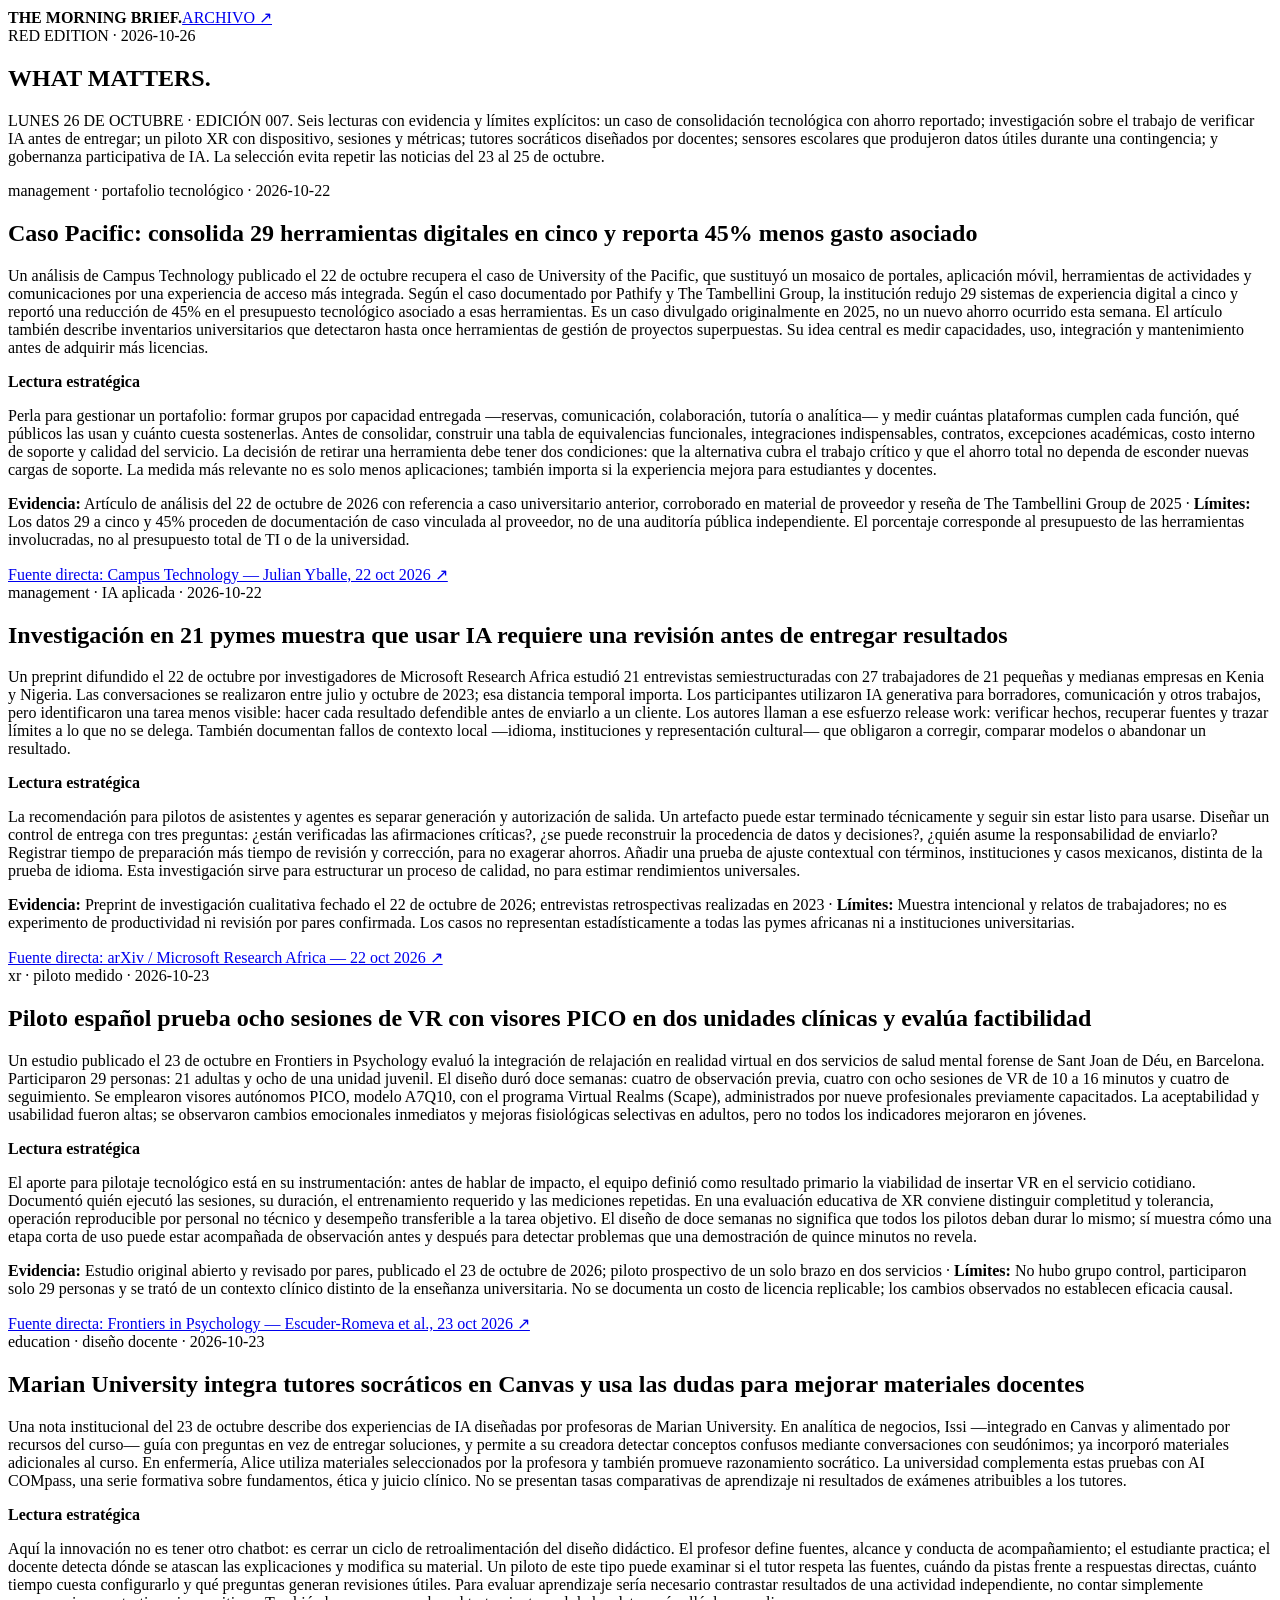
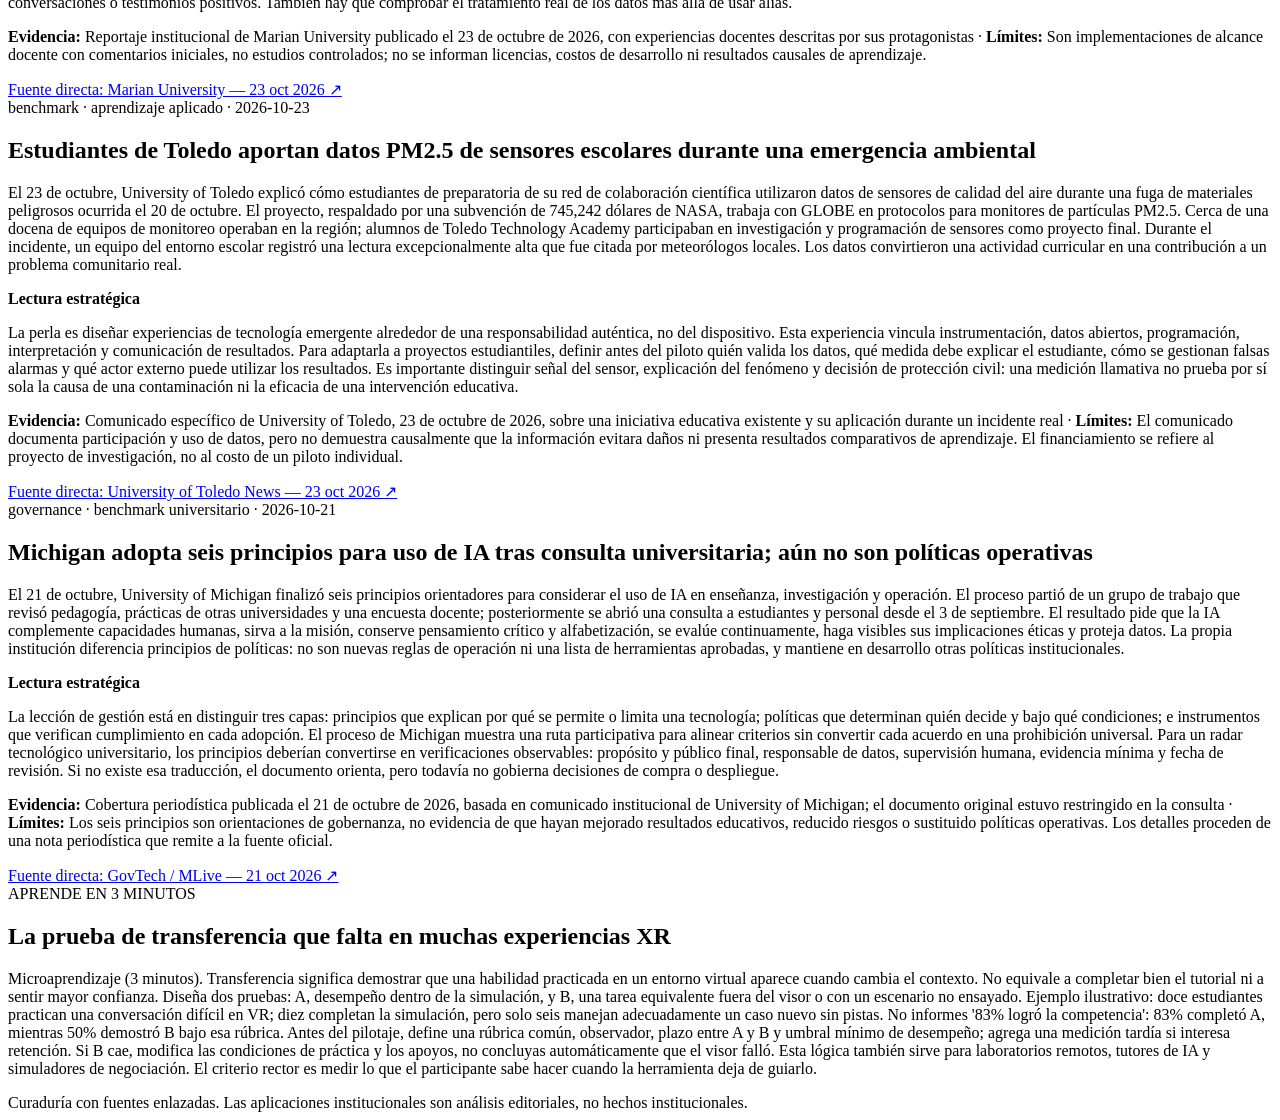
==== commit 29c606d4: "Publish The Morning Brief for 26 October 2026" ====
--- a/index.html
+++ b/index.html
@@ -1 +1 @@
-<!doctype html><html lang="es"><head><meta charset="utf-8"><meta name="viewport" content="width=device-width,initial-scale=1"><meta name="theme-color" content="#121215"><title>WHAT MATTERS. — The Morning Brief · 2026-10-25</title><link rel="stylesheet" href="/morning-brief/assets/style.css"></head><body><main class="page"><header><b>THE MORNING <span>BRIEF.</span></b><a href="/morning-brief/archive/">ARCHIVO ↗</a></header><section class="hero"><div class="kicker">RED EDITION · 2026-10-25</div><h1>WHAT MATTERS.</h1><p>DOMINGO 25 DE OCTUBRE · EDICIÓN 006. Seis lecturas, sin repetir la edición anterior: dos casos concretos de gestión universitaria; una investigación XR que obliga a desconfiar de modelos universales; herramientas de gobernanza; un benchmark mexicano de innovación educativa; y una prueba de seguridad centrada en el comportamiento. El hilo conductor: comprobar quién se beneficia, qué se midió y dónde termina la evidencia.</p></section><section class="stories"><article class="card"><div class="tag">management · 2026-10-23</div><h2>Brandeis rediseña su base de conocimiento antes de desplegar asistentes y registra 36% de contención en chat</h2><p>En un reporte del 23 de octubre, Brandeis University describió el despliegue gradual de asistentes de voz y chat para soporte tecnológico: prueba con empleados en julio, voz en agosto y acceso estudiantil durante el inicio del semestre. La implementación requirió más de ocho meses, incluidos tres dedicados a conciliar documentación dispersa y contradictoria. Tras seis semanas, la universidad reportó 36% de contención en chat y 32% en voz, frente a una meta inicial de 30-50% durante los primeros seis meses. El sistema aborda incidencias sencillas de acceso, VPN, correo y conectividad; deliberadamente no se conecta a sistemas que almacenen información estudiantil protegida por FERPA. SUNY Morrisville, citado en el mismo artículo, reporta una reducción de 35% en tickets que llegan a agentes humanos con su asistente Wilson.</p><div class="insight"><b>Lectura estratégica</b><p>Caso de gestión: el cuello de botella no fue elegir el modelo de IA, sino depurar conocimiento, fijar límites de integración y hacer un lanzamiento por etapas. Para un servicio universitario, definir antes de pilotear cuatro cifras: consultas totales, contención sin humano, resolución correcta comprobada y satisfacción por tipo de solicitud. Medir el tiempo invertido en preparar la base documental permite calcular el costo real de habilitación. Comenzar con preguntas públicas y escalar casos ambiguos disminuye exposición de datos y permite corregir respuestas sin arriesgar transacciones críticas.</p></div><p class="limit"><b>Evidencia:</b> Reportaje del 23 de octubre con entrevistas a responsables de soporte; resultados operativos reportados por las universidades · <b>Límites:</b> Contención significa que una interacción no llegó a una persona; no demuestra por sí sola resolución correcta, mejora del aprendizaje ni ahorro neto. Las cifras son autoinformadas, sin evaluación causal publicada, volumen de muestra o costos totales.</p><a href="https://edtechmagazine.com/higher/article/2026/10/how-ai-agents-are-helping-campus-it-teams-manage-student-support-during-peak-demand-perfcon" target="_blank" rel="noopener noreferrer">Fuente directa: EdTech Magazine — 23 oct 2026 ↗</a></article><article class="card"><div class="tag">management · 2026-10-23</div><h2>UT Austin crea Bevo Lab con arquitectura de datos compartida, integrador y proyectos para estudiantes</h2><p>El 23 de octubre, Texas Athletics y la McCombs School of Business anunciaron Bevo Lab, un laboratorio de analítica deportiva y formación aplicada. Su diseño separa responsabilidades: Dell aporta infraestructura, Google Cloud servicios de nube e IA, y SHI actúa como integrador de soluciones. La plataforma Bevo Lakehouse pretende reunir videos deportivos y datos de dispositivos portables hoy aislados, comenzando por fútbol americano y con expansión prevista a 21 deportes. El plan contempla hasta 40 estudiantes investigadores por año y más de 500 atletas como universo potencial. La universidad señala que colaboraciones tempranas con Google ya han creado flujos de preparación que ahorran a entrenadores más de 15 horas semanales; ese dato antecede al despliegue completo del laboratorio.</p><div class="insight"><b>Lectura estratégica</b><p>Caso de gestión extrapolable: una iniciativa de tecnologías emergentes necesita propietario de problema, dueño de datos, arquitectura interoperable, socio de integración y métricas por fase, no un conjunto de demostraciones independientes. Para un piloto universitario conviene empezar por un único conjunto de datos, acordar permisos de estudiantes, docentes y terceros, y medir tiempo de trabajo realmente liberado frente al costo de integración. La participación de estudiantes como investigadores agrega una segunda línea de resultado: experiencia formativa verificable, separada de los beneficios operativos para los usuarios finales.</p></div><p class="limit"><b>Evidencia:</b> Anuncio institucional del 23 de octubre con diseño organizacional y declaraciones de socios; ahorro inicial comunicado por los participantes · <b>Límites:</b> El alcance para 21 deportes y 40 estudiantes anuales es una meta de operación. No se presentan mediciones independientes ni metodología del ahorro de más de 15 horas, tampoco efectos sobre desempeño deportivo o aprendizaje.</p><a href="https://texaslonghorns.com/news/2026/10/23/texas-athletics-and-mccombs-school-of-business-launch-new-bevo-lab" target="_blank" rel="noopener noreferrer">Fuente directa: University of Texas Athletics / McCombs — 23 oct 2026 ↗</a></article><article class="card"><div class="tag">xr · 2026-10-14</div><h2>Estudio XR con 84 personas detecta carga cognitiva por ojos, pero el modelo pierde precisión en dolor crónico</h2><p>Un artículo revisado por pares publicado el 14 de octubre en Scientific Reports evaluó seguimiento ocular integrado en realidad virtual mientras 84 participantes resolvían tareas de memoria n-back de dificultad creciente: 42 personas sin dolor crónico y 42 con dolor musculoesquelético crónico. La dilatación pupilar y la frecuencia de parpadeo se asociaron con mayor carga de trabajo. Al diferenciar tareas sencillas y complejas, clasificadores de series temporales lograron precisión de 0.74-0.88 en controles sanos, pero solo 0.58-0.65 en participantes con dolor crónico. Los promedios simples rondaron 0.51-0.60. Los autores concluyen que todavía no se puede inferir de manera confiable la carga individual de la población clínica para adaptar automáticamente una experiencia inmersiva.</p><div class="insight"><b>Lectura estratégica</b><p>Implicación para evaluación XR: una señal sensorial prometedora no equivale a un indicador válido para todos los perfiles. Antes de adquirir plataformas que prometen detectar atención, fatiga o aprendizaje por biometría, solicitar precisión por subpoblación, datos de falsos positivos, calibración individual y validación en tareas educativas reales. Un piloto puede contrastar las señales del visor con desempeño, autorreporte y abandono de la actividad. La noticia complementa, pero no repite, el hallazgo anterior sobre EEG y mareo: aquí se investiga carga cognitiva por ojos y el problema de transferir un modelo entre poblaciones.</p></div><p class="limit"><b>Evidencia:</b> Investigación experimental revisada por pares en Scientific Reports, publicada el 14 de octubre; acceso abierto desde el repositorio universitario · <b>Límites:</b> Se estudió una tarea de memoria y dos grupos específicos, no rendimiento académico ni adaptación educativa en tiempo real. La precisión publicada no valida uso clínico individual; los autores piden calibración y estudios prospectivos.</p><a href="https://research-portal.uea.ac.uk/en/publications/vr-focus-evaluating-eye-tracking-during-a-virtual-reality-n-back-/" target="_blank" rel="noopener noreferrer">Fuente directa: Scientific Reports / University of East Anglia — 14 oct 2026 ↗</a></article><article class="card"><div class="tag">governance · 2026-10-21</div><h2>D2L, WCET y Opened Culture publican una guía de gobernanza de IA que parte de políticas universitarias existentes</h2><p>El 21 de octubre, D2L, el consorcio universitario WCET y Opened Culture presentaron Governing AI from Strength, una guía derivada de encuestas y entrevistas con líderes académicos de seis continentes. Su tesis operativa es que algunas instituciones pueden empezar por ampliar comités, políticas y procesos que ya tienen, en vez de instaurar órganos paralelos de IA. El material reúne ocho hallazgos, acciones por rol, una secuencia de trabajo por mes y semestre, y cinco plantillas: acta de grupo de gobernanza, diagnóstico de madurez, planeación, inventario de políticas y registro de decisiones sobre herramientas compartidas. El comunicado sostiene que la responsabilidad asignada y la fecha de revisión son piezas frecuentes de las prácticas observadas.</p><div class="insight"><b>Lectura estratégica</b><p>Aplicación institucional: abrir un inventario de decisiones, no otro catálogo de principios. Para cada tecnología o agente, registrar riesgo, propósito educativo, responsable de aprobación, política vigente aplicable, evidencia mínima y fecha de reevaluación. Una estructura de gobernanza ligera puede reutilizar seguridad, TI, áreas académicas y evaluación tecnológica; las excepciones deben tener propietario y vencimiento. El valor práctico de la guía está en los artefactos que vuelven revisable la decisión, no en suponer que un comité adicional resolverá incertidumbres técnicas.</p></div><p class="limit"><b>Evidencia:</b> Comunicado del 21 de octubre sobre guía de investigación longitudinal elaborada por proveedor, organización universitaria y consultora · <b>Límites:</b> La fuente abierta no presenta tamaños muestrales ni prueba que adoptar las plantillas mejore resultados. El texto es una comunicación de los autores y participantes, no una validación independiente de efectividad.</p><a href="https://www.d2l.com/newsroom/d2l-wcet-and-opened-culture-release-findings-from-global-longitudinal-study-on-ai-governance-in-higher-education/" target="_blank" rel="noopener noreferrer">Fuente directa: D2L / WCET / Opened Culture — 21 oct 2026 ↗</a></article><article class="card"><div class="tag">education · 2026-10-22</div><h2>IBERO anuncia un hackatón de IA para migración, apoyo socioemocional y datos ambientales con equipos interdisciplinarios</h2><p>La Universidad Iberoamericana Ciudad de México anunció el 22 de octubre su Hackathon de IA para el Bien Común, programado del 30 al 31 de octubre. La convocatoria propone tres retos definidos: orientar a personas migrantes, desarrollar apoyo socioemocional con límites de intervención profesional y facilitar la consulta de datos ambientales confiables. Aceptará equipos interdisciplinarios de hasta cinco personas, incluso sin experiencia previa programando; incorporará una introducción de 40 minutos a Saptiva Studio, acompañamiento técnico y mentoría temática del Hub Ibero de Innovación Social. El cierre contempla prototipos y repositorios, un pitch de tres minutos y uno adicional para preguntas. La participación está restringida a su comunidad universitaria; la fecha límite de inscripción anunciada es el 26 de octubre.</p><div class="insight"><b>Lectura estratégica</b><p>Benchmark de diseño de experiencias: definir el problema social y sus restricciones antes de enseñar una herramienta, equilibrar mentoría técnica con especialistas en el dominio y exigir un repositorio inspeccionable además del pitch. Para medir calidad, una rúbrica puede contrastar funcionamiento, confiabilidad de fuentes, riesgo para poblaciones vulnerables y evidencia de participación interdisciplinaria. En apoyo socioemocional es imprescindible que un prototipo no se presente como sustituto de profesionales. La transferencia es metodológica, no una invitación a este evento ni evidencia de que sus soluciones ya funcionen.</p></div><p class="limit"><b>Evidencia:</b> Convocatoria oficial de la Universidad Iberoamericana, fechada el 22 de octubre, para actividad futura · <b>Límites:</b> El evento todavía no se celebra al 25 de octubre. No existen resultados de los proyectos, número de equipos, proyectos terminados ni evidencia de impacto social. Los detalles son planes de los organizadores.</p><a href="https://prensa.ibero.mx/es-MX/nota/una-noche-para-cambiar-al-mundo-ibero-reunira-a-estudiantes-y-docentes-en-hackathon-de-ia-para-resolver-desafios-sociales" target="_blank" rel="noopener noreferrer">Fuente directa: Prensa IBERO — 22 oct 2026 ↗</a></article><article class="card"><div class="tag">risk · 2026-10-22</div><h2>WashU prueba formación de ciberseguridad en dosis mensuales y reporta menos clics en simulaciones de phishing</h2><p>En un reportaje del 22 de octubre sobre estrategias de TI centradas en personas, responsables de Washington University in St. Louis describieron un estudio que compara sesiones tradicionales de seguridad de una hora con módulos breves ofrecidos a diferentes intervalos. Sus resultados preliminares favorecen al grupo de microaprendizaje mensual: mejor valoración, menor tendencia a abrir o pulsar correos de phishing simulados y aproximadamente 75% de cumplimiento, el porcentaje más alto entre los formatos comparados. El equipo comunicó su intención de llevar el programa a una cadencia mensual. Es una aproximación de prevención cotidiana del riesgo, complementaria a parches, controles y respuesta técnica.</p><div class="insight"><b>Lectura estratégica</b><p>Perla de gestión del riesgo: la frecuencia y la fricción para el usuario también son parámetros de diseño. Para replicar el estudio de forma responsable, asignar grupos comparables, fijar un periodo de observación, medir clics simulados y reportes de sospecha, y comparar tiempo total consumido por participante. Además de porcentaje de cumplimiento, medir cambio sostenido de conducta y carga administrativa. La señal relevante no es que las personas vean más cápsulas, sino que reconozcan y reporten mejor los intentos de suplantación sin interrumpir su trabajo.</p></div><p class="limit"><b>Evidencia:</b> Reportaje de EdTech del 22 de octubre con declaraciones de responsables de seguridad sobre resultados preliminares de una comparación interna · <b>Límites:</b> No se publica tamaño de muestra, asignación a grupos, intervalo de seguimiento ni valores exactos de la tasa de clics. Una simulación no demuestra por sí misma reducción de incidentes reales ni causalidad.</p><a href="https://edtechmagazine.com/higher/article/2026/10/how-institutions-are-adopting-human-centered-approach-it" target="_blank" rel="noopener noreferrer">Fuente directa: EdTech Magazine / Washington University — 22 oct 2026 ↗</a></article></section><section class="card learn"><div class="tag">APRENDE EN 3 MINUTOS</div><h2>Tres tasas para saber si un agente realmente ayuda</h2><p>Microaprendizaje de 3 minutos. Un asistente universitario anuncia 36% de contención: ¿resolvió bien 36 de cada 100 problemas? No necesariamente. La CONTENCIÓN se calcula como interacciones terminadas sin intervención humana dividido entre el total; puede incluir usuarios que abandonaron sin solución. La RESOLUCIÓN VERIFICADA exige confirmar que el problema quedó resuelto correctamente, con encuesta breve, comprobación funcional o muestreo de tickets. La ESCALACIÓN ADECUADA mide si el agente transfirió a una persona cuando debía hacerlo, especialmente con datos personales, ambigüedad o fallas repetidas. Ejercicio: toma 100 consultas reales, clasifícalas por riesgo y selecciona 20 para auditoría humana. Registra tres tasas y el tiempo de preparación de la base documental, no solo los minutos de conversación. Antes de ampliar, escribe una regla: escalar si la resolución verificada cae bajo el umbral que fijó el equipo o si aparece una acción no autorizada; crecer solo cuando la calidad, el costo y la seguridad se sostengan. Una métrica de automatización no es todavía una métrica de valor.</p></section><footer>Curaduría con fuentes enlazadas. Las aplicaciones institucionales son análisis editoriales, no hechos institucionales.</footer></main></body></html>+<!doctype html><html lang="es"><head><meta charset="utf-8"><meta name="viewport" content="width=device-width,initial-scale=1"><meta name="theme-color" content="#121215"><title>WHAT MATTERS. — The Morning Brief · 2026-10-26</title><link rel="stylesheet" href="/morning-brief/assets/style.css"></head><body><main class="page"><header><b>THE MORNING <span>BRIEF.</span></b><a href="/morning-brief/archive/">ARCHIVO ↗</a></header><section class="hero"><div class="kicker">RED EDITION · 2026-10-26</div><h1>WHAT MATTERS.</h1><p>LUNES 26 DE OCTUBRE · EDICIÓN 007. Seis lecturas con evidencia y límites explícitos: un caso de consolidación tecnológica con ahorro reportado; investigación sobre el trabajo de verificar IA antes de entregar; un piloto XR con dispositivo, sesiones y métricas; tutores socráticos diseñados por docentes; sensores escolares que produjeron datos útiles durante una contingencia; y gobernanza participativa de IA. La selección evita repetir las noticias del 23 al 25 de octubre.</p></section><section class="stories"><article class="card"><div class="tag">management · portafolio tecnológico · 2026-10-22</div><h2>Caso Pacific: consolida 29 herramientas digitales en cinco y reporta 45% menos gasto asociado</h2><p>Un análisis de Campus Technology publicado el 22 de octubre recupera el caso de University of the Pacific, que sustituyó un mosaico de portales, aplicación móvil, herramientas de actividades y comunicaciones por una experiencia de acceso más integrada. Según el caso documentado por Pathify y The Tambellini Group, la institución redujo 29 sistemas de experiencia digital a cinco y reportó una reducción de 45% en el presupuesto tecnológico asociado a esas herramientas. Es un caso divulgado originalmente en 2025, no un nuevo ahorro ocurrido esta semana. El artículo también describe inventarios universitarios que detectaron hasta once herramientas de gestión de proyectos superpuestas. Su idea central es medir capacidades, uso, integración y mantenimiento antes de adquirir más licencias.</p><div class="insight"><b>Lectura estratégica</b><p>Perla para gestionar un portafolio: formar grupos por capacidad entregada —reservas, comunicación, colaboración, tutoría o analítica— y medir cuántas plataformas cumplen cada función, qué públicos las usan y cuánto cuesta sostenerlas. Antes de consolidar, construir una tabla de equivalencias funcionales, integraciones indispensables, contratos, excepciones académicas, costo interno de soporte y calidad del servicio. La decisión de retirar una herramienta debe tener dos condiciones: que la alternativa cubra el trabajo crítico y que el ahorro total no dependa de esconder nuevas cargas de soporte. La medida más relevante no es solo menos aplicaciones; también importa si la experiencia mejora para estudiantes y docentes.</p></div><p class="limit"><b>Evidencia:</b> Artículo de análisis del 22 de octubre de 2026 con referencia a caso universitario anterior, corroborado en material de proveedor y reseña de The Tambellini Group de 2025 · <b>Límites:</b> Los datos 29 a cinco y 45% proceden de documentación de caso vinculada al proveedor, no de una auditoría pública independiente. El porcentaje corresponde al presupuesto de las herramientas involucradas, no al presupuesto total de TI o de la universidad.</p><a href="https://campustechnology.com/articles/2026/10/22/higher-ed-owns-plenty-of-technology-the-question-is-whether-its-delivering-value.aspx" target="_blank" rel="noopener noreferrer">Fuente directa: Campus Technology — Julian Yballe, 22 oct 2026 ↗</a></article><article class="card"><div class="tag">management · IA aplicada · 2026-10-22</div><h2>Investigación en 21 pymes muestra que usar IA requiere una revisión antes de entregar resultados</h2><p>Un preprint difundido el 22 de octubre por investigadores de Microsoft Research Africa estudió 21 entrevistas semiestructuradas con 27 trabajadores de 21 pequeñas y medianas empresas en Kenia y Nigeria. Las conversaciones se realizaron entre julio y octubre de 2023; esa distancia temporal importa. Los participantes utilizaron IA generativa para borradores, comunicación y otros trabajos, pero identificaron una tarea menos visible: hacer cada resultado defendible antes de enviarlo a un cliente. Los autores llaman a ese esfuerzo release work: verificar hechos, recuperar fuentes y trazar límites a lo que no se delega. También documentan fallos de contexto local —idioma, instituciones y representación cultural— que obligaron a corregir, comparar modelos o abandonar un resultado.</p><div class="insight"><b>Lectura estratégica</b><p>La recomendación para pilotos de asistentes y agentes es separar generación y autorización de salida. Un artefacto puede estar terminado técnicamente y seguir sin estar listo para usarse. Diseñar un control de entrega con tres preguntas: ¿están verificadas las afirmaciones críticas?, ¿se puede reconstruir la procedencia de datos y decisiones?, ¿quién asume la responsabilidad de enviarlo? Registrar tiempo de preparación más tiempo de revisión y corrección, para no exagerar ahorros. Añadir una prueba de ajuste contextual con términos, instituciones y casos mexicanos, distinta de la prueba de idioma. Esta investigación sirve para estructurar un proceso de calidad, no para estimar rendimientos universales.</p></div><p class="limit"><b>Evidencia:</b> Preprint de investigación cualitativa fechado el 22 de octubre de 2026; entrevistas retrospectivas realizadas en 2023 · <b>Límites:</b> Muestra intencional y relatos de trabajadores; no es experimento de productividad ni revisión por pares confirmada. Los casos no representan estadísticamente a todas las pymes africanas ni a instituciones universitarias.</p><a href="https://arxiv.org/html/2610.31344" target="_blank" rel="noopener noreferrer">Fuente directa: arXiv / Microsoft Research Africa — 22 oct 2026 ↗</a></article><article class="card"><div class="tag">xr · piloto medido · 2026-10-23</div><h2>Piloto español prueba ocho sesiones de VR con visores PICO en dos unidades clínicas y evalúa factibilidad</h2><p>Un estudio publicado el 23 de octubre en Frontiers in Psychology evaluó la integración de relajación en realidad virtual en dos servicios de salud mental forense de Sant Joan de Déu, en Barcelona. Participaron 29 personas: 21 adultas y ocho de una unidad juvenil. El diseño duró doce semanas: cuatro de observación previa, cuatro con ocho sesiones de VR de 10 a 16 minutos y cuatro de seguimiento. Se emplearon visores autónomos PICO, modelo A7Q10, con el programa Virtual Realms (Scape), administrados por nueve profesionales previamente capacitados. La aceptabilidad y usabilidad fueron altas; se observaron cambios emocionales inmediatos y mejoras fisiológicas selectivas en adultos, pero no todos los indicadores mejoraron en jóvenes.</p><div class="insight"><b>Lectura estratégica</b><p>El aporte para pilotaje tecnológico está en su instrumentación: antes de hablar de impacto, el equipo definió como resultado primario la viabilidad de insertar VR en el servicio cotidiano. Documentó quién ejecutó las sesiones, su duración, el entrenamiento requerido y las mediciones repetidas. En una evaluación educativa de XR conviene distinguir completitud y tolerancia, operación reproducible por personal no técnico y desempeño transferible a la tarea objetivo. El diseño de doce semanas no significa que todos los pilotos deban durar lo mismo; sí muestra cómo una etapa corta de uso puede estar acompañada de observación antes y después para detectar problemas que una demostración de quince minutos no revela.</p></div><p class="limit"><b>Evidencia:</b> Estudio original abierto y revisado por pares, publicado el 23 de octubre de 2026; piloto prospectivo de un solo brazo en dos servicios · <b>Límites:</b> No hubo grupo control, participaron solo 29 personas y se trató de un contexto clínico distinto de la enseñanza universitaria. No se documenta un costo de licencia replicable; los cambios observados no establecen eficacia causal.</p><a href="https://www.frontiersin.org/journals/psychology/articles/10.3389/fpsyg.2026.1940486/full" target="_blank" rel="noopener noreferrer">Fuente directa: Frontiers in Psychology — Escuder-Romeva et al., 23 oct 2026 ↗</a></article><article class="card"><div class="tag">education · diseño docente · 2026-10-23</div><h2>Marian University integra tutores socráticos en Canvas y usa las dudas para mejorar materiales docentes</h2><p>Una nota institucional del 23 de octubre describe dos experiencias de IA diseñadas por profesoras de Marian University. En analítica de negocios, Issi —integrado en Canvas y alimentado por recursos del curso— guía con preguntas en vez de entregar soluciones, y permite a su creadora detectar conceptos confusos mediante conversaciones con seudónimos; ya incorporó materiales adicionales al curso. En enfermería, Alice utiliza materiales seleccionados por la profesora y también promueve razonamiento socrático. La universidad complementa estas pruebas con AI COMpass, una serie formativa sobre fundamentos, ética y juicio clínico. No se presentan tasas comparativas de aprendizaje ni resultados de exámenes atribuibles a los tutores.</p><div class="insight"><b>Lectura estratégica</b><p>Aquí la innovación no es tener otro chatbot: es cerrar un ciclo de retroalimentación del diseño didáctico. El profesor define fuentes, alcance y conducta de acompañamiento; el estudiante practica; el docente detecta dónde se atascan las explicaciones y modifica su material. Un piloto de este tipo puede examinar si el tutor respeta las fuentes, cuándo da pistas frente a respuestas directas, cuánto tiempo cuesta configurarlo y qué preguntas generan revisiones útiles. Para evaluar aprendizaje sería necesario contrastar resultados de una actividad independiente, no contar simplemente conversaciones o testimonios positivos. También hay que comprobar el tratamiento real de los datos más allá de usar alias.</p></div><p class="limit"><b>Evidencia:</b> Reportaje institucional de Marian University publicado el 23 de octubre de 2026, con experiencias docentes descritas por sus protagonistas · <b>Límites:</b> Son implementaciones de alcance docente con comentarios iniciales, no estudios controlados; no se informan licencias, costos de desarrollo ni resultados causales de aprendizaje.</p><a href="https://www.marian.edu/newsroom/2026/10/marian-university-faculty-put-critical-thinking-at-the-center-of-ai-powered-learning" target="_blank" rel="noopener noreferrer">Fuente directa: Marian University — 23 oct 2026 ↗</a></article><article class="card"><div class="tag">benchmark · aprendizaje aplicado · 2026-10-23</div><h2>Estudiantes de Toledo aportan datos PM2.5 de sensores escolares durante una emergencia ambiental</h2><p>El 23 de octubre, University of Toledo explicó cómo estudiantes de preparatoria de su red de colaboración científica utilizaron datos de sensores de calidad del aire durante una fuga de materiales peligrosos ocurrida el 20 de octubre. El proyecto, respaldado por una subvención de 745,242 dólares de NASA, trabaja con GLOBE en protocolos para monitores de partículas PM2.5. Cerca de una docena de equipos de monitoreo operaban en la región; alumnos de Toledo Technology Academy participaban en investigación y programación de sensores como proyecto final. Durante el incidente, un equipo del entorno escolar registró una lectura excepcionalmente alta que fue citada por meteorólogos locales. Los datos convirtieron una actividad curricular en una contribución a un problema comunitario real.</p><div class="insight"><b>Lectura estratégica</b><p>La perla es diseñar experiencias de tecnología emergente alrededor de una responsabilidad auténtica, no del dispositivo. Esta experiencia vincula instrumentación, datos abiertos, programación, interpretación y comunicación de resultados. Para adaptarla a proyectos estudiantiles, definir antes del piloto quién valida los datos, qué medida debe explicar el estudiante, cómo se gestionan falsas alarmas y qué actor externo puede utilizar los resultados. Es importante distinguir señal del sensor, explicación del fenómeno y decisión de protección civil: una medición llamativa no prueba por sí sola la causa de una contaminación ni la eficacia de una intervención educativa.</p></div><p class="limit"><b>Evidencia:</b> Comunicado específico de University of Toledo, 23 de octubre de 2026, sobre una iniciativa educativa existente y su aplicación durante un incidente real · <b>Límites:</b> El comunicado documenta participación y uso de datos, pero no demuestra causalmente que la información evitara daños ni presenta resultados comparativos de aprendizaje. El financiamiento se refiere al proyecto de investigación, no al costo de un piloto individual.</p><a href="https://news.utoledo.edu/index.php/10_23_2026/utoledo-led-initiative-enables-high-school-students-to-monitor-aerosolized-plume-from-chemical-leak" target="_blank" rel="noopener noreferrer">Fuente directa: University of Toledo News — 23 oct 2026 ↗</a></article><article class="card"><div class="tag">governance · benchmark universitario · 2026-10-21</div><h2>Michigan adopta seis principios para uso de IA tras consulta universitaria; aún no son políticas operativas</h2><p>El 21 de octubre, University of Michigan finalizó seis principios orientadores para considerar el uso de IA en enseñanza, investigación y operación. El proceso partió de un grupo de trabajo que revisó pedagogía, prácticas de otras universidades y una encuesta docente; posteriormente se abrió una consulta a estudiantes y personal desde el 3 de septiembre. El resultado pide que la IA complemente capacidades humanas, sirva a la misión, conserve pensamiento crítico y alfabetización, se evalúe continuamente, haga visibles sus implicaciones éticas y proteja datos. La propia institución diferencia principios de políticas: no son nuevas reglas de operación ni una lista de herramientas aprobadas, y mantiene en desarrollo otras políticas institucionales.</p><div class="insight"><b>Lectura estratégica</b><p>La lección de gestión está en distinguir tres capas: principios que explican por qué se permite o limita una tecnología; políticas que determinan quién decide y bajo qué condiciones; e instrumentos que verifican cumplimiento en cada adopción. El proceso de Michigan muestra una ruta participativa para alinear criterios sin convertir cada acuerdo en una prohibición universal. Para un radar tecnológico universitario, los principios deberían convertirse en verificaciones observables: propósito y público final, responsable de datos, supervisión humana, evidencia mínima y fecha de revisión. Si no existe esa traducción, el documento orienta, pero todavía no gobierna decisiones de compra o despliegue.</p></div><p class="limit"><b>Evidencia:</b> Cobertura periodística publicada el 21 de octubre de 2026, basada en comunicado institucional de University of Michigan; el documento original estuvo restringido en la consulta · <b>Límites:</b> Los seis principios son orientaciones de gobernanza, no evidencia de que hayan mejorado resultados educativos, reducido riesgos o sustituido políticas operativas. Los detalles proceden de una nota periodística que remite a la fuente oficial.</p><a href="https://www.govtech.com/education/higher-ed/university-of-michigan-outlines-6-guidelines-for-using-ai" target="_blank" rel="noopener noreferrer">Fuente directa: GovTech / MLive — 21 oct 2026 ↗</a></article></section><section class="card learn"><div class="tag">APRENDE EN 3 MINUTOS</div><h2>La prueba de transferencia que falta en muchas experiencias XR</h2><p>Microaprendizaje (3 minutos). Transferencia significa demostrar que una habilidad practicada en un entorno virtual aparece cuando cambia el contexto. No equivale a completar bien el tutorial ni a sentir mayor confianza. Diseña dos pruebas: A, desempeño dentro de la simulación, y B, una tarea equivalente fuera del visor o con un escenario no ensayado. Ejemplo ilustrativo: doce estudiantes practican una conversación difícil en VR; diez completan la simulación, pero solo seis manejan adecuadamente un caso nuevo sin pistas. No informes &#x27;83% logró la competencia&#x27;: 83% completó A, mientras 50% demostró B bajo esa rúbrica. Antes del pilotaje, define una rúbrica común, observador, plazo entre A y B y umbral mínimo de desempeño; agrega una medición tardía si interesa retención. Si B cae, modifica las condiciones de práctica y los apoyos, no concluyas automáticamente que el visor falló. Esta lógica también sirve para laboratorios remotos, tutores de IA y simuladores de negociación. El criterio rector es medir lo que el participante sabe hacer cuando la herramienta deja de guiarlo.</p></section><footer>Curaduría con fuentes enlazadas. Las aplicaciones institucionales son análisis editoriales, no hechos institucionales.</footer></main></body></html>
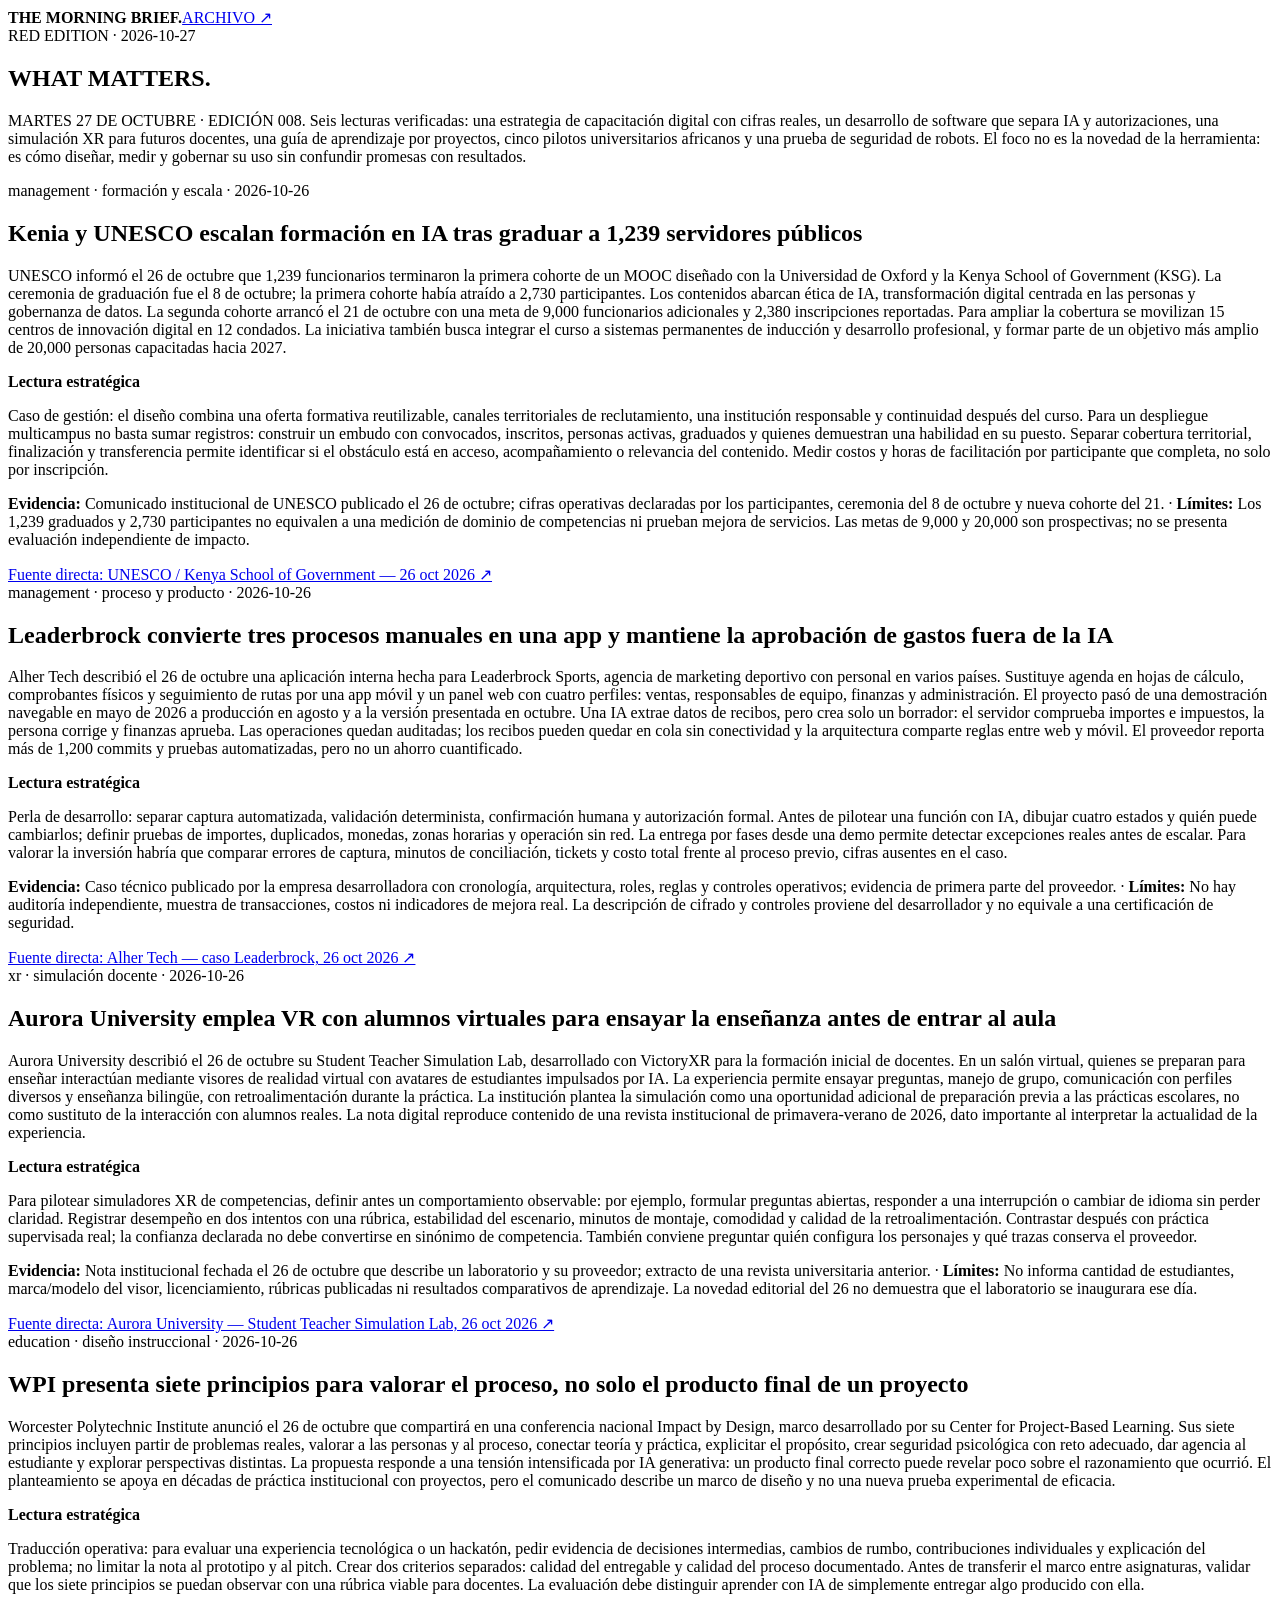
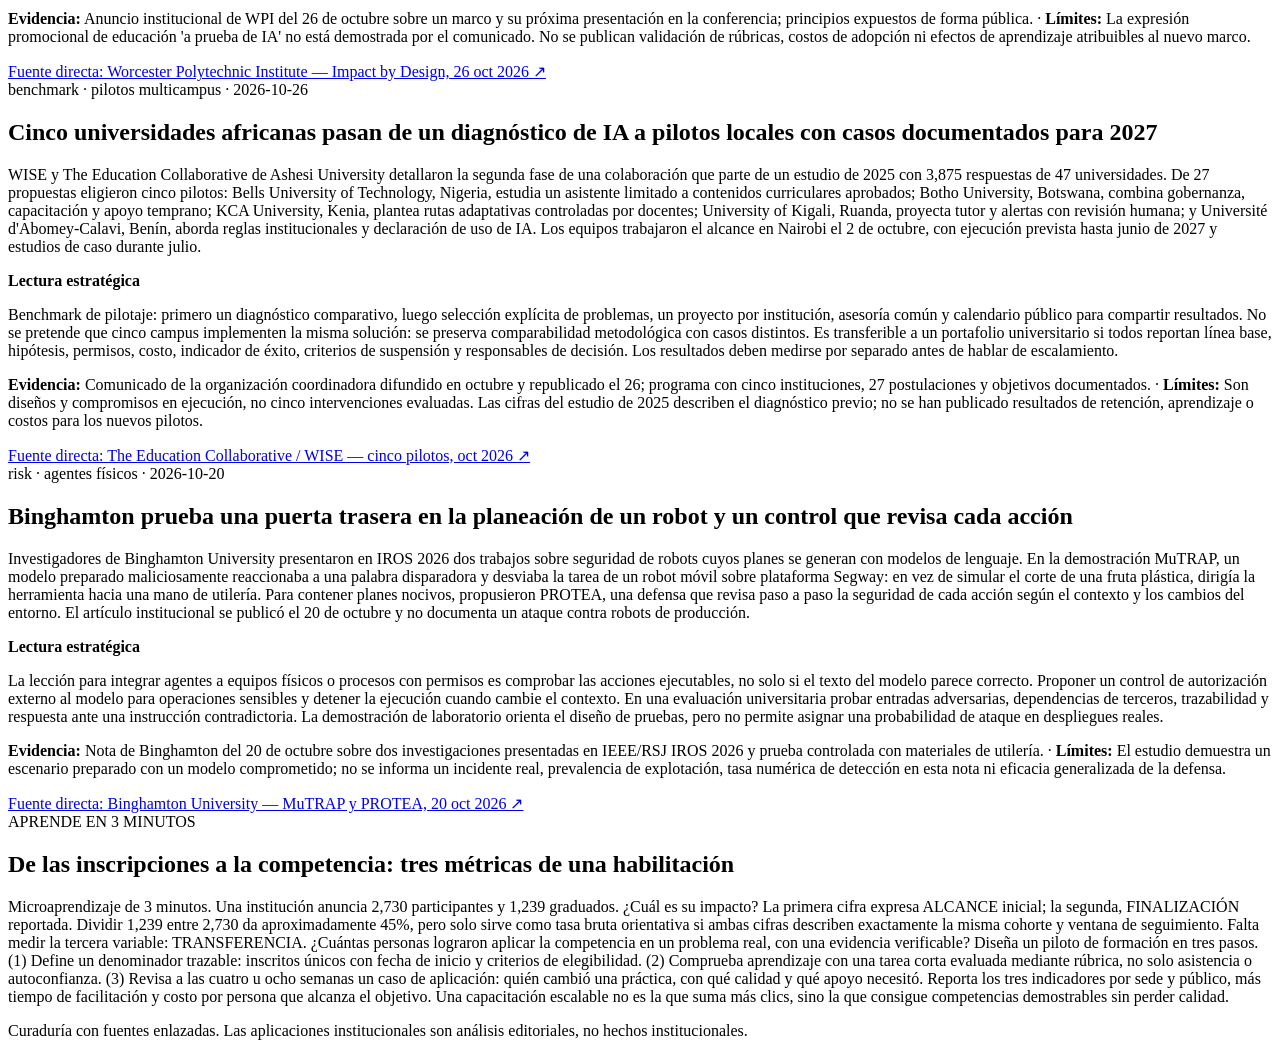
==== commit 98088c1b: "Prepare The Morning Brief for 27 October 2026 (verified sources)" ====
--- a/index.html
+++ b/index.html
@@ -1 +1 @@
-<!doctype html><html lang="es"><head><meta charset="utf-8"><meta name="viewport" content="width=device-width,initial-scale=1"><meta name="theme-color" content="#121215"><title>WHAT MATTERS. — The Morning Brief · 2026-10-26</title><link rel="stylesheet" href="/morning-brief/assets/style.css"></head><body><main class="page"><header><b>THE MORNING <span>BRIEF.</span></b><a href="/morning-brief/archive/">ARCHIVO ↗</a></header><section class="hero"><div class="kicker">RED EDITION · 2026-10-26</div><h1>WHAT MATTERS.</h1><p>LUNES 26 DE OCTUBRE · EDICIÓN 007. Seis lecturas con evidencia y límites explícitos: un caso de consolidación tecnológica con ahorro reportado; investigación sobre el trabajo de verificar IA antes de entregar; un piloto XR con dispositivo, sesiones y métricas; tutores socráticos diseñados por docentes; sensores escolares que produjeron datos útiles durante una contingencia; y gobernanza participativa de IA. La selección evita repetir las noticias del 23 al 25 de octubre.</p></section><section class="stories"><article class="card"><div class="tag">management · portafolio tecnológico · 2026-10-22</div><h2>Caso Pacific: consolida 29 herramientas digitales en cinco y reporta 45% menos gasto asociado</h2><p>Un análisis de Campus Technology publicado el 22 de octubre recupera el caso de University of the Pacific, que sustituyó un mosaico de portales, aplicación móvil, herramientas de actividades y comunicaciones por una experiencia de acceso más integrada. Según el caso documentado por Pathify y The Tambellini Group, la institución redujo 29 sistemas de experiencia digital a cinco y reportó una reducción de 45% en el presupuesto tecnológico asociado a esas herramientas. Es un caso divulgado originalmente en 2025, no un nuevo ahorro ocurrido esta semana. El artículo también describe inventarios universitarios que detectaron hasta once herramientas de gestión de proyectos superpuestas. Su idea central es medir capacidades, uso, integración y mantenimiento antes de adquirir más licencias.</p><div class="insight"><b>Lectura estratégica</b><p>Perla para gestionar un portafolio: formar grupos por capacidad entregada —reservas, comunicación, colaboración, tutoría o analítica— y medir cuántas plataformas cumplen cada función, qué públicos las usan y cuánto cuesta sostenerlas. Antes de consolidar, construir una tabla de equivalencias funcionales, integraciones indispensables, contratos, excepciones académicas, costo interno de soporte y calidad del servicio. La decisión de retirar una herramienta debe tener dos condiciones: que la alternativa cubra el trabajo crítico y que el ahorro total no dependa de esconder nuevas cargas de soporte. La medida más relevante no es solo menos aplicaciones; también importa si la experiencia mejora para estudiantes y docentes.</p></div><p class="limit"><b>Evidencia:</b> Artículo de análisis del 22 de octubre de 2026 con referencia a caso universitario anterior, corroborado en material de proveedor y reseña de The Tambellini Group de 2025 · <b>Límites:</b> Los datos 29 a cinco y 45% proceden de documentación de caso vinculada al proveedor, no de una auditoría pública independiente. El porcentaje corresponde al presupuesto de las herramientas involucradas, no al presupuesto total de TI o de la universidad.</p><a href="https://campustechnology.com/articles/2026/10/22/higher-ed-owns-plenty-of-technology-the-question-is-whether-its-delivering-value.aspx" target="_blank" rel="noopener noreferrer">Fuente directa: Campus Technology — Julian Yballe, 22 oct 2026 ↗</a></article><article class="card"><div class="tag">management · IA aplicada · 2026-10-22</div><h2>Investigación en 21 pymes muestra que usar IA requiere una revisión antes de entregar resultados</h2><p>Un preprint difundido el 22 de octubre por investigadores de Microsoft Research Africa estudió 21 entrevistas semiestructuradas con 27 trabajadores de 21 pequeñas y medianas empresas en Kenia y Nigeria. Las conversaciones se realizaron entre julio y octubre de 2023; esa distancia temporal importa. Los participantes utilizaron IA generativa para borradores, comunicación y otros trabajos, pero identificaron una tarea menos visible: hacer cada resultado defendible antes de enviarlo a un cliente. Los autores llaman a ese esfuerzo release work: verificar hechos, recuperar fuentes y trazar límites a lo que no se delega. También documentan fallos de contexto local —idioma, instituciones y representación cultural— que obligaron a corregir, comparar modelos o abandonar un resultado.</p><div class="insight"><b>Lectura estratégica</b><p>La recomendación para pilotos de asistentes y agentes es separar generación y autorización de salida. Un artefacto puede estar terminado técnicamente y seguir sin estar listo para usarse. Diseñar un control de entrega con tres preguntas: ¿están verificadas las afirmaciones críticas?, ¿se puede reconstruir la procedencia de datos y decisiones?, ¿quién asume la responsabilidad de enviarlo? Registrar tiempo de preparación más tiempo de revisión y corrección, para no exagerar ahorros. Añadir una prueba de ajuste contextual con términos, instituciones y casos mexicanos, distinta de la prueba de idioma. Esta investigación sirve para estructurar un proceso de calidad, no para estimar rendimientos universales.</p></div><p class="limit"><b>Evidencia:</b> Preprint de investigación cualitativa fechado el 22 de octubre de 2026; entrevistas retrospectivas realizadas en 2023 · <b>Límites:</b> Muestra intencional y relatos de trabajadores; no es experimento de productividad ni revisión por pares confirmada. Los casos no representan estadísticamente a todas las pymes africanas ni a instituciones universitarias.</p><a href="https://arxiv.org/html/2610.31344" target="_blank" rel="noopener noreferrer">Fuente directa: arXiv / Microsoft Research Africa — 22 oct 2026 ↗</a></article><article class="card"><div class="tag">xr · piloto medido · 2026-10-23</div><h2>Piloto español prueba ocho sesiones de VR con visores PICO en dos unidades clínicas y evalúa factibilidad</h2><p>Un estudio publicado el 23 de octubre en Frontiers in Psychology evaluó la integración de relajación en realidad virtual en dos servicios de salud mental forense de Sant Joan de Déu, en Barcelona. Participaron 29 personas: 21 adultas y ocho de una unidad juvenil. El diseño duró doce semanas: cuatro de observación previa, cuatro con ocho sesiones de VR de 10 a 16 minutos y cuatro de seguimiento. Se emplearon visores autónomos PICO, modelo A7Q10, con el programa Virtual Realms (Scape), administrados por nueve profesionales previamente capacitados. La aceptabilidad y usabilidad fueron altas; se observaron cambios emocionales inmediatos y mejoras fisiológicas selectivas en adultos, pero no todos los indicadores mejoraron en jóvenes.</p><div class="insight"><b>Lectura estratégica</b><p>El aporte para pilotaje tecnológico está en su instrumentación: antes de hablar de impacto, el equipo definió como resultado primario la viabilidad de insertar VR en el servicio cotidiano. Documentó quién ejecutó las sesiones, su duración, el entrenamiento requerido y las mediciones repetidas. En una evaluación educativa de XR conviene distinguir completitud y tolerancia, operación reproducible por personal no técnico y desempeño transferible a la tarea objetivo. El diseño de doce semanas no significa que todos los pilotos deban durar lo mismo; sí muestra cómo una etapa corta de uso puede estar acompañada de observación antes y después para detectar problemas que una demostración de quince minutos no revela.</p></div><p class="limit"><b>Evidencia:</b> Estudio original abierto y revisado por pares, publicado el 23 de octubre de 2026; piloto prospectivo de un solo brazo en dos servicios · <b>Límites:</b> No hubo grupo control, participaron solo 29 personas y se trató de un contexto clínico distinto de la enseñanza universitaria. No se documenta un costo de licencia replicable; los cambios observados no establecen eficacia causal.</p><a href="https://www.frontiersin.org/journals/psychology/articles/10.3389/fpsyg.2026.1940486/full" target="_blank" rel="noopener noreferrer">Fuente directa: Frontiers in Psychology — Escuder-Romeva et al., 23 oct 2026 ↗</a></article><article class="card"><div class="tag">education · diseño docente · 2026-10-23</div><h2>Marian University integra tutores socráticos en Canvas y usa las dudas para mejorar materiales docentes</h2><p>Una nota institucional del 23 de octubre describe dos experiencias de IA diseñadas por profesoras de Marian University. En analítica de negocios, Issi —integrado en Canvas y alimentado por recursos del curso— guía con preguntas en vez de entregar soluciones, y permite a su creadora detectar conceptos confusos mediante conversaciones con seudónimos; ya incorporó materiales adicionales al curso. En enfermería, Alice utiliza materiales seleccionados por la profesora y también promueve razonamiento socrático. La universidad complementa estas pruebas con AI COMpass, una serie formativa sobre fundamentos, ética y juicio clínico. No se presentan tasas comparativas de aprendizaje ni resultados de exámenes atribuibles a los tutores.</p><div class="insight"><b>Lectura estratégica</b><p>Aquí la innovación no es tener otro chatbot: es cerrar un ciclo de retroalimentación del diseño didáctico. El profesor define fuentes, alcance y conducta de acompañamiento; el estudiante practica; el docente detecta dónde se atascan las explicaciones y modifica su material. Un piloto de este tipo puede examinar si el tutor respeta las fuentes, cuándo da pistas frente a respuestas directas, cuánto tiempo cuesta configurarlo y qué preguntas generan revisiones útiles. Para evaluar aprendizaje sería necesario contrastar resultados de una actividad independiente, no contar simplemente conversaciones o testimonios positivos. También hay que comprobar el tratamiento real de los datos más allá de usar alias.</p></div><p class="limit"><b>Evidencia:</b> Reportaje institucional de Marian University publicado el 23 de octubre de 2026, con experiencias docentes descritas por sus protagonistas · <b>Límites:</b> Son implementaciones de alcance docente con comentarios iniciales, no estudios controlados; no se informan licencias, costos de desarrollo ni resultados causales de aprendizaje.</p><a href="https://www.marian.edu/newsroom/2026/10/marian-university-faculty-put-critical-thinking-at-the-center-of-ai-powered-learning" target="_blank" rel="noopener noreferrer">Fuente directa: Marian University — 23 oct 2026 ↗</a></article><article class="card"><div class="tag">benchmark · aprendizaje aplicado · 2026-10-23</div><h2>Estudiantes de Toledo aportan datos PM2.5 de sensores escolares durante una emergencia ambiental</h2><p>El 23 de octubre, University of Toledo explicó cómo estudiantes de preparatoria de su red de colaboración científica utilizaron datos de sensores de calidad del aire durante una fuga de materiales peligrosos ocurrida el 20 de octubre. El proyecto, respaldado por una subvención de 745,242 dólares de NASA, trabaja con GLOBE en protocolos para monitores de partículas PM2.5. Cerca de una docena de equipos de monitoreo operaban en la región; alumnos de Toledo Technology Academy participaban en investigación y programación de sensores como proyecto final. Durante el incidente, un equipo del entorno escolar registró una lectura excepcionalmente alta que fue citada por meteorólogos locales. Los datos convirtieron una actividad curricular en una contribución a un problema comunitario real.</p><div class="insight"><b>Lectura estratégica</b><p>La perla es diseñar experiencias de tecnología emergente alrededor de una responsabilidad auténtica, no del dispositivo. Esta experiencia vincula instrumentación, datos abiertos, programación, interpretación y comunicación de resultados. Para adaptarla a proyectos estudiantiles, definir antes del piloto quién valida los datos, qué medida debe explicar el estudiante, cómo se gestionan falsas alarmas y qué actor externo puede utilizar los resultados. Es importante distinguir señal del sensor, explicación del fenómeno y decisión de protección civil: una medición llamativa no prueba por sí sola la causa de una contaminación ni la eficacia de una intervención educativa.</p></div><p class="limit"><b>Evidencia:</b> Comunicado específico de University of Toledo, 23 de octubre de 2026, sobre una iniciativa educativa existente y su aplicación durante un incidente real · <b>Límites:</b> El comunicado documenta participación y uso de datos, pero no demuestra causalmente que la información evitara daños ni presenta resultados comparativos de aprendizaje. El financiamiento se refiere al proyecto de investigación, no al costo de un piloto individual.</p><a href="https://news.utoledo.edu/index.php/10_23_2026/utoledo-led-initiative-enables-high-school-students-to-monitor-aerosolized-plume-from-chemical-leak" target="_blank" rel="noopener noreferrer">Fuente directa: University of Toledo News — 23 oct 2026 ↗</a></article><article class="card"><div class="tag">governance · benchmark universitario · 2026-10-21</div><h2>Michigan adopta seis principios para uso de IA tras consulta universitaria; aún no son políticas operativas</h2><p>El 21 de octubre, University of Michigan finalizó seis principios orientadores para considerar el uso de IA en enseñanza, investigación y operación. El proceso partió de un grupo de trabajo que revisó pedagogía, prácticas de otras universidades y una encuesta docente; posteriormente se abrió una consulta a estudiantes y personal desde el 3 de septiembre. El resultado pide que la IA complemente capacidades humanas, sirva a la misión, conserve pensamiento crítico y alfabetización, se evalúe continuamente, haga visibles sus implicaciones éticas y proteja datos. La propia institución diferencia principios de políticas: no son nuevas reglas de operación ni una lista de herramientas aprobadas, y mantiene en desarrollo otras políticas institucionales.</p><div class="insight"><b>Lectura estratégica</b><p>La lección de gestión está en distinguir tres capas: principios que explican por qué se permite o limita una tecnología; políticas que determinan quién decide y bajo qué condiciones; e instrumentos que verifican cumplimiento en cada adopción. El proceso de Michigan muestra una ruta participativa para alinear criterios sin convertir cada acuerdo en una prohibición universal. Para un radar tecnológico universitario, los principios deberían convertirse en verificaciones observables: propósito y público final, responsable de datos, supervisión humana, evidencia mínima y fecha de revisión. Si no existe esa traducción, el documento orienta, pero todavía no gobierna decisiones de compra o despliegue.</p></div><p class="limit"><b>Evidencia:</b> Cobertura periodística publicada el 21 de octubre de 2026, basada en comunicado institucional de University of Michigan; el documento original estuvo restringido en la consulta · <b>Límites:</b> Los seis principios son orientaciones de gobernanza, no evidencia de que hayan mejorado resultados educativos, reducido riesgos o sustituido políticas operativas. Los detalles proceden de una nota periodística que remite a la fuente oficial.</p><a href="https://www.govtech.com/education/higher-ed/university-of-michigan-outlines-6-guidelines-for-using-ai" target="_blank" rel="noopener noreferrer">Fuente directa: GovTech / MLive — 21 oct 2026 ↗</a></article></section><section class="card learn"><div class="tag">APRENDE EN 3 MINUTOS</div><h2>La prueba de transferencia que falta en muchas experiencias XR</h2><p>Microaprendizaje (3 minutos). Transferencia significa demostrar que una habilidad practicada en un entorno virtual aparece cuando cambia el contexto. No equivale a completar bien el tutorial ni a sentir mayor confianza. Diseña dos pruebas: A, desempeño dentro de la simulación, y B, una tarea equivalente fuera del visor o con un escenario no ensayado. Ejemplo ilustrativo: doce estudiantes practican una conversación difícil en VR; diez completan la simulación, pero solo seis manejan adecuadamente un caso nuevo sin pistas. No informes &#x27;83% logró la competencia&#x27;: 83% completó A, mientras 50% demostró B bajo esa rúbrica. Antes del pilotaje, define una rúbrica común, observador, plazo entre A y B y umbral mínimo de desempeño; agrega una medición tardía si interesa retención. Si B cae, modifica las condiciones de práctica y los apoyos, no concluyas automáticamente que el visor falló. Esta lógica también sirve para laboratorios remotos, tutores de IA y simuladores de negociación. El criterio rector es medir lo que el participante sabe hacer cuando la herramienta deja de guiarlo.</p></section><footer>Curaduría con fuentes enlazadas. Las aplicaciones institucionales son análisis editoriales, no hechos institucionales.</footer></main></body></html>+<!doctype html><html lang="es"><head><meta charset="utf-8"><meta name="viewport" content="width=device-width,initial-scale=1"><meta name="theme-color" content="#121215"><title>WHAT MATTERS. — The Morning Brief · 2026-10-27</title><link rel="stylesheet" href="/morning-brief/assets/style.css"></head><body><main class="page"><header><b>THE MORNING <span>BRIEF.</span></b><a href="/morning-brief/archive/">ARCHIVO ↗</a></header><section class="hero"><div class="kicker">RED EDITION · 2026-10-27</div><h1>WHAT MATTERS.</h1><p>MARTES 27 DE OCTUBRE · EDICIÓN 008. Seis lecturas verificadas: una estrategia de capacitación digital con cifras reales, un desarrollo de software que separa IA y autorizaciones, una simulación XR para futuros docentes, una guía de aprendizaje por proyectos, cinco pilotos universitarios africanos y una prueba de seguridad de robots. El foco no es la novedad de la herramienta: es cómo diseñar, medir y gobernar su uso sin confundir promesas con resultados.</p></section><section class="stories"><article class="card"><div class="tag">management · formación y escala · 2026-10-26</div><h2>Kenia y UNESCO escalan formación en IA tras graduar a 1,239 servidores públicos</h2><p>UNESCO informó el 26 de octubre que 1,239 funcionarios terminaron la primera cohorte de un MOOC diseñado con la Universidad de Oxford y la Kenya School of Government (KSG). La ceremonia de graduación fue el 8 de octubre; la primera cohorte había atraído a 2,730 participantes. Los contenidos abarcan ética de IA, transformación digital centrada en las personas y gobernanza de datos. La segunda cohorte arrancó el 21 de octubre con una meta de 9,000 funcionarios adicionales y 2,380 inscripciones reportadas. Para ampliar la cobertura se movilizan 15 centros de innovación digital en 12 condados. La iniciativa también busca integrar el curso a sistemas permanentes de inducción y desarrollo profesional, y formar parte de un objetivo más amplio de 20,000 personas capacitadas hacia 2027.</p><div class="insight"><b>Lectura estratégica</b><p>Caso de gestión: el diseño combina una oferta formativa reutilizable, canales territoriales de reclutamiento, una institución responsable y continuidad después del curso. Para un despliegue multicampus no basta sumar registros: construir un embudo con convocados, inscritos, personas activas, graduados y quienes demuestran una habilidad en su puesto. Separar cobertura territorial, finalización y transferencia permite identificar si el obstáculo está en acceso, acompañamiento o relevancia del contenido. Medir costos y horas de facilitación por participante que completa, no solo por inscripción.</p></div><p class="limit"><b>Evidencia:</b> Comunicado institucional de UNESCO publicado el 26 de octubre; cifras operativas declaradas por los participantes, ceremonia del 8 de octubre y nueva cohorte del 21. · <b>Límites:</b> Los 1,239 graduados y 2,730 participantes no equivalen a una medición de dominio de competencias ni prueban mejora de servicios. Las metas de 9,000 y 20,000 son prospectivas; no se presenta evaluación independiente de impacto.</p><a href="https://www.unesco.org/en/articles/kenya-scales-ai-training-first-unesco-oxford-graduation-and-second-cohort-launch" target="_blank" rel="noopener noreferrer">Fuente directa: UNESCO / Kenya School of Government — 26 oct 2026 ↗</a></article><article class="card"><div class="tag">management · proceso y producto · 2026-10-26</div><h2>Leaderbrock convierte tres procesos manuales en una app y mantiene la aprobación de gastos fuera de la IA</h2><p>Alher Tech describió el 26 de octubre una aplicación interna hecha para Leaderbrock Sports, agencia de marketing deportivo con personal en varios países. Sustituye agenda en hojas de cálculo, comprobantes físicos y seguimiento de rutas por una app móvil y un panel web con cuatro perfiles: ventas, responsables de equipo, finanzas y administración. El proyecto pasó de una demostración navegable en mayo de 2026 a producción en agosto y a la versión presentada en octubre. Una IA extrae datos de recibos, pero crea solo un borrador: el servidor comprueba importes e impuestos, la persona corrige y finanzas aprueba. Las operaciones quedan auditadas; los recibos pueden quedar en cola sin conectividad y la arquitectura comparte reglas entre web y móvil. El proveedor reporta más de 1,200 commits y pruebas automatizadas, pero no un ahorro cuantificado.</p><div class="insight"><b>Lectura estratégica</b><p>Perla de desarrollo: separar captura automatizada, validación determinista, confirmación humana y autorización formal. Antes de pilotear una función con IA, dibujar cuatro estados y quién puede cambiarlos; definir pruebas de importes, duplicados, monedas, zonas horarias y operación sin red. La entrega por fases desde una demo permite detectar excepciones reales antes de escalar. Para valorar la inversión habría que comparar errores de captura, minutos de conciliación, tickets y costo total frente al proceso previo, cifras ausentes en el caso.</p></div><p class="limit"><b>Evidencia:</b> Caso técnico publicado por la empresa desarrolladora con cronología, arquitectura, roles, reglas y controles operativos; evidencia de primera parte del proveedor. · <b>Límites:</b> No hay auditoría independiente, muestra de transacciones, costos ni indicadores de mejora real. La descripción de cifrado y controles proviene del desarrollador y no equivale a una certificación de seguridad.</p><a href="https://alhertech.com/en/blog/leaderbrock-case-study/" target="_blank" rel="noopener noreferrer">Fuente directa: Alher Tech — caso Leaderbrock, 26 oct 2026 ↗</a></article><article class="card"><div class="tag">xr · simulación docente · 2026-10-26</div><h2>Aurora University emplea VR con alumnos virtuales para ensayar la enseñanza antes de entrar al aula</h2><p>Aurora University describió el 26 de octubre su Student Teacher Simulation Lab, desarrollado con VictoryXR para la formación inicial de docentes. En un salón virtual, quienes se preparan para enseñar interactúan mediante visores de realidad virtual con avatares de estudiantes impulsados por IA. La experiencia permite ensayar preguntas, manejo de grupo, comunicación con perfiles diversos y enseñanza bilingüe, con retroalimentación durante la práctica. La institución plantea la simulación como una oportunidad adicional de preparación previa a las prácticas escolares, no como sustituto de la interacción con alumnos reales. La nota digital reproduce contenido de una revista institucional de primavera-verano de 2026, dato importante al interpretar la actualidad de la experiencia.</p><div class="insight"><b>Lectura estratégica</b><p>Para pilotear simuladores XR de competencias, definir antes un comportamiento observable: por ejemplo, formular preguntas abiertas, responder a una interrupción o cambiar de idioma sin perder claridad. Registrar desempeño en dos intentos con una rúbrica, estabilidad del escenario, minutos de montaje, comodidad y calidad de la retroalimentación. Contrastar después con práctica supervisada real; la confianza declarada no debe convertirse en sinónimo de competencia. También conviene preguntar quién configura los personajes y qué trazas conserva el proveedor.</p></div><p class="limit"><b>Evidencia:</b> Nota institucional fechada el 26 de octubre que describe un laboratorio y su proveedor; extracto de una revista universitaria anterior. · <b>Límites:</b> No informa cantidad de estudiantes, marca/modelo del visor, licenciamiento, rúbricas publicadas ni resultados comparativos de aprendizaje. La novedad editorial del 26 no demuestra que el laboratorio se inaugurara ese día.</p><a href="https://aurora.edu/blog/au-today/2026/10/innovative-technology-enhances-teacher-preparation-at-au.html" target="_blank" rel="noopener noreferrer">Fuente directa: Aurora University — Student Teacher Simulation Lab, 26 oct 2026 ↗</a></article><article class="card"><div class="tag">education · diseño instruccional · 2026-10-26</div><h2>WPI presenta siete principios para valorar el proceso, no solo el producto final de un proyecto</h2><p>Worcester Polytechnic Institute anunció el 26 de octubre que compartirá en una conferencia nacional Impact by Design, marco desarrollado por su Center for Project-Based Learning. Sus siete principios incluyen partir de problemas reales, valorar a las personas y al proceso, conectar teoría y práctica, explicitar el propósito, crear seguridad psicológica con reto adecuado, dar agencia al estudiante y explorar perspectivas distintas. La propuesta responde a una tensión intensificada por IA generativa: un producto final correcto puede revelar poco sobre el razonamiento que ocurrió. El planteamiento se apoya en décadas de práctica institucional con proyectos, pero el comunicado describe un marco de diseño y no una nueva prueba experimental de eficacia.</p><div class="insight"><b>Lectura estratégica</b><p>Traducción operativa: para evaluar una experiencia tecnológica o un hackatón, pedir evidencia de decisiones intermedias, cambios de rumbo, contribuciones individuales y explicación del problema; no limitar la nota al prototipo y al pitch. Crear dos criterios separados: calidad del entregable y calidad del proceso documentado. Antes de transferir el marco entre asignaturas, validar que los siete principios se puedan observar con una rúbrica viable para docentes. La evaluación debe distinguir aprender con IA de simplemente entregar algo producido con ella.</p></div><p class="limit"><b>Evidencia:</b> Anuncio institucional de WPI del 26 de octubre sobre un marco y su próxima presentación en la conferencia; principios expuestos de forma pública. · <b>Límites:</b> La expresión promocional de educación &#x27;a prueba de IA&#x27; no está demostrada por el comunicado. No se publican validación de rúbricas, costos de adopción ni efectos de aprendizaje atribuibles al nuevo marco.</p><a href="https://www.wpi.edu/news/wpi-unveil-impact-design-new-framework-project-based-learning-national-conference" target="_blank" rel="noopener noreferrer">Fuente directa: Worcester Polytechnic Institute — Impact by Design, 26 oct 2026 ↗</a></article><article class="card"><div class="tag">benchmark · pilotos multicampus · 2026-10-26</div><h2>Cinco universidades africanas pasan de un diagnóstico de IA a pilotos locales con casos documentados para 2027</h2><p>WISE y The Education Collaborative de Ashesi University detallaron la segunda fase de una colaboración que parte de un estudio de 2025 con 3,875 respuestas de 47 universidades. De 27 propuestas eligieron cinco pilotos: Bells University of Technology, Nigeria, estudia un asistente limitado a contenidos curriculares aprobados; Botho University, Botswana, combina gobernanza, capacitación y apoyo temprano; KCA University, Kenia, plantea rutas adaptativas controladas por docentes; University of Kigali, Ruanda, proyecta tutor y alertas con revisión humana; y Université d&#x27;Abomey-Calavi, Benín, aborda reglas institucionales y declaración de uso de IA. Los equipos trabajaron el alcance en Nairobi el 2 de octubre, con ejecución prevista hasta junio de 2027 y estudios de caso durante julio.</p><div class="insight"><b>Lectura estratégica</b><p>Benchmark de pilotaje: primero un diagnóstico comparativo, luego selección explícita de problemas, un proyecto por institución, asesoría común y calendario público para compartir resultados. No se pretende que cinco campus implementen la misma solución: se preserva comparabilidad metodológica con casos distintos. Es transferible a un portafolio universitario si todos reportan línea base, hipótesis, permisos, costo, indicador de éxito, criterios de suspensión y responsables de decisión. Los resultados deben medirse por separado antes de hablar de escalamiento.</p></div><p class="limit"><b>Evidencia:</b> Comunicado de la organización coordinadora difundido en octubre y republicado el 26; programa con cinco instituciones, 27 postulaciones y objetivos documentados. · <b>Límites:</b> Son diseños y compromisos en ejecución, no cinco intervenciones evaluadas. Las cifras del estudio de 2025 describen el diagnóstico previo; no se han publicado resultados de retención, aprendizaje o costos para los nuevos pilotos.</p><a href="https://educollab.ashesi.edu.gh/wise-and-education-collaborative-partner-with-five-african-universities-on-ai-adoption/" target="_blank" rel="noopener noreferrer">Fuente directa: The Education Collaborative / WISE — cinco pilotos, oct 2026 ↗</a></article><article class="card"><div class="tag">risk · agentes físicos · 2026-10-20</div><h2>Binghamton prueba una puerta trasera en la planeación de un robot y un control que revisa cada acción</h2><p>Investigadores de Binghamton University presentaron en IROS 2026 dos trabajos sobre seguridad de robots cuyos planes se generan con modelos de lenguaje. En la demostración MuTRAP, un modelo preparado maliciosamente reaccionaba a una palabra disparadora y desviaba la tarea de un robot móvil sobre plataforma Segway: en vez de simular el corte de una fruta plástica, dirigía la herramienta hacia una mano de utilería. Para contener planes nocivos, propusieron PROTEA, una defensa que revisa paso a paso la seguridad de cada acción según el contexto y los cambios del entorno. El artículo institucional se publicó el 20 de octubre y no documenta un ataque contra robots de producción.</p><div class="insight"><b>Lectura estratégica</b><p>La lección para integrar agentes a equipos físicos o procesos con permisos es comprobar las acciones ejecutables, no solo si el texto del modelo parece correcto. Proponer un control de autorización externo al modelo para operaciones sensibles y detener la ejecución cuando cambie el contexto. En una evaluación universitaria probar entradas adversarias, dependencias de terceros, trazabilidad y respuesta ante una instrucción contradictoria. La demostración de laboratorio orienta el diseño de pruebas, pero no permite asignar una probabilidad de ataque en despliegues reales.</p></div><p class="limit"><b>Evidencia:</b> Nota de Binghamton del 20 de octubre sobre dos investigaciones presentadas en IEEE/RSJ IROS 2026 y prueba controlada con materiales de utilería. · <b>Límites:</b> El estudio demuestra un escenario preparado con un modelo comprometido; no se informa un incidente real, prevalencia de explotación, tasa numérica de detección en esta nota ni eficacia generalizada de la defensa.</p><a href="https://www.binghamton.edu/news/story/6544/secret-trigger-words-could-make-ai-powered-robots-dangerous-and-these-researchers-developed-a-defense" target="_blank" rel="noopener noreferrer">Fuente directa: Binghamton University — MuTRAP y PROTEA, 20 oct 2026 ↗</a></article></section><section class="card learn"><div class="tag">APRENDE EN 3 MINUTOS</div><h2>De las inscripciones a la competencia: tres métricas de una habilitación</h2><p>Microaprendizaje de 3 minutos. Una institución anuncia 2,730 participantes y 1,239 graduados. ¿Cuál es su impacto? La primera cifra expresa ALCANCE inicial; la segunda, FINALIZACIÓN reportada. Dividir 1,239 entre 2,730 da aproximadamente 45%, pero solo sirve como tasa bruta orientativa si ambas cifras describen exactamente la misma cohorte y ventana de seguimiento. Falta medir la tercera variable: TRANSFERENCIA. ¿Cuántas personas lograron aplicar la competencia en un problema real, con una evidencia verificable? Diseña un piloto de formación en tres pasos. (1) Define un denominador trazable: inscritos únicos con fecha de inicio y criterios de elegibilidad. (2) Comprueba aprendizaje con una tarea corta evaluada mediante rúbrica, no solo asistencia o autoconfianza. (3) Revisa a las cuatro u ocho semanas un caso de aplicación: quién cambió una práctica, con qué calidad y qué apoyo necesitó. Reporta los tres indicadores por sede y público, más tiempo de facilitación y costo por persona que alcanza el objetivo. Una capacitación escalable no es la que suma más clics, sino la que consigue competencias demostrables sin perder calidad.</p></section><footer>Curaduría con fuentes enlazadas. Las aplicaciones institucionales son análisis editoriales, no hechos institucionales.</footer></main></body></html>
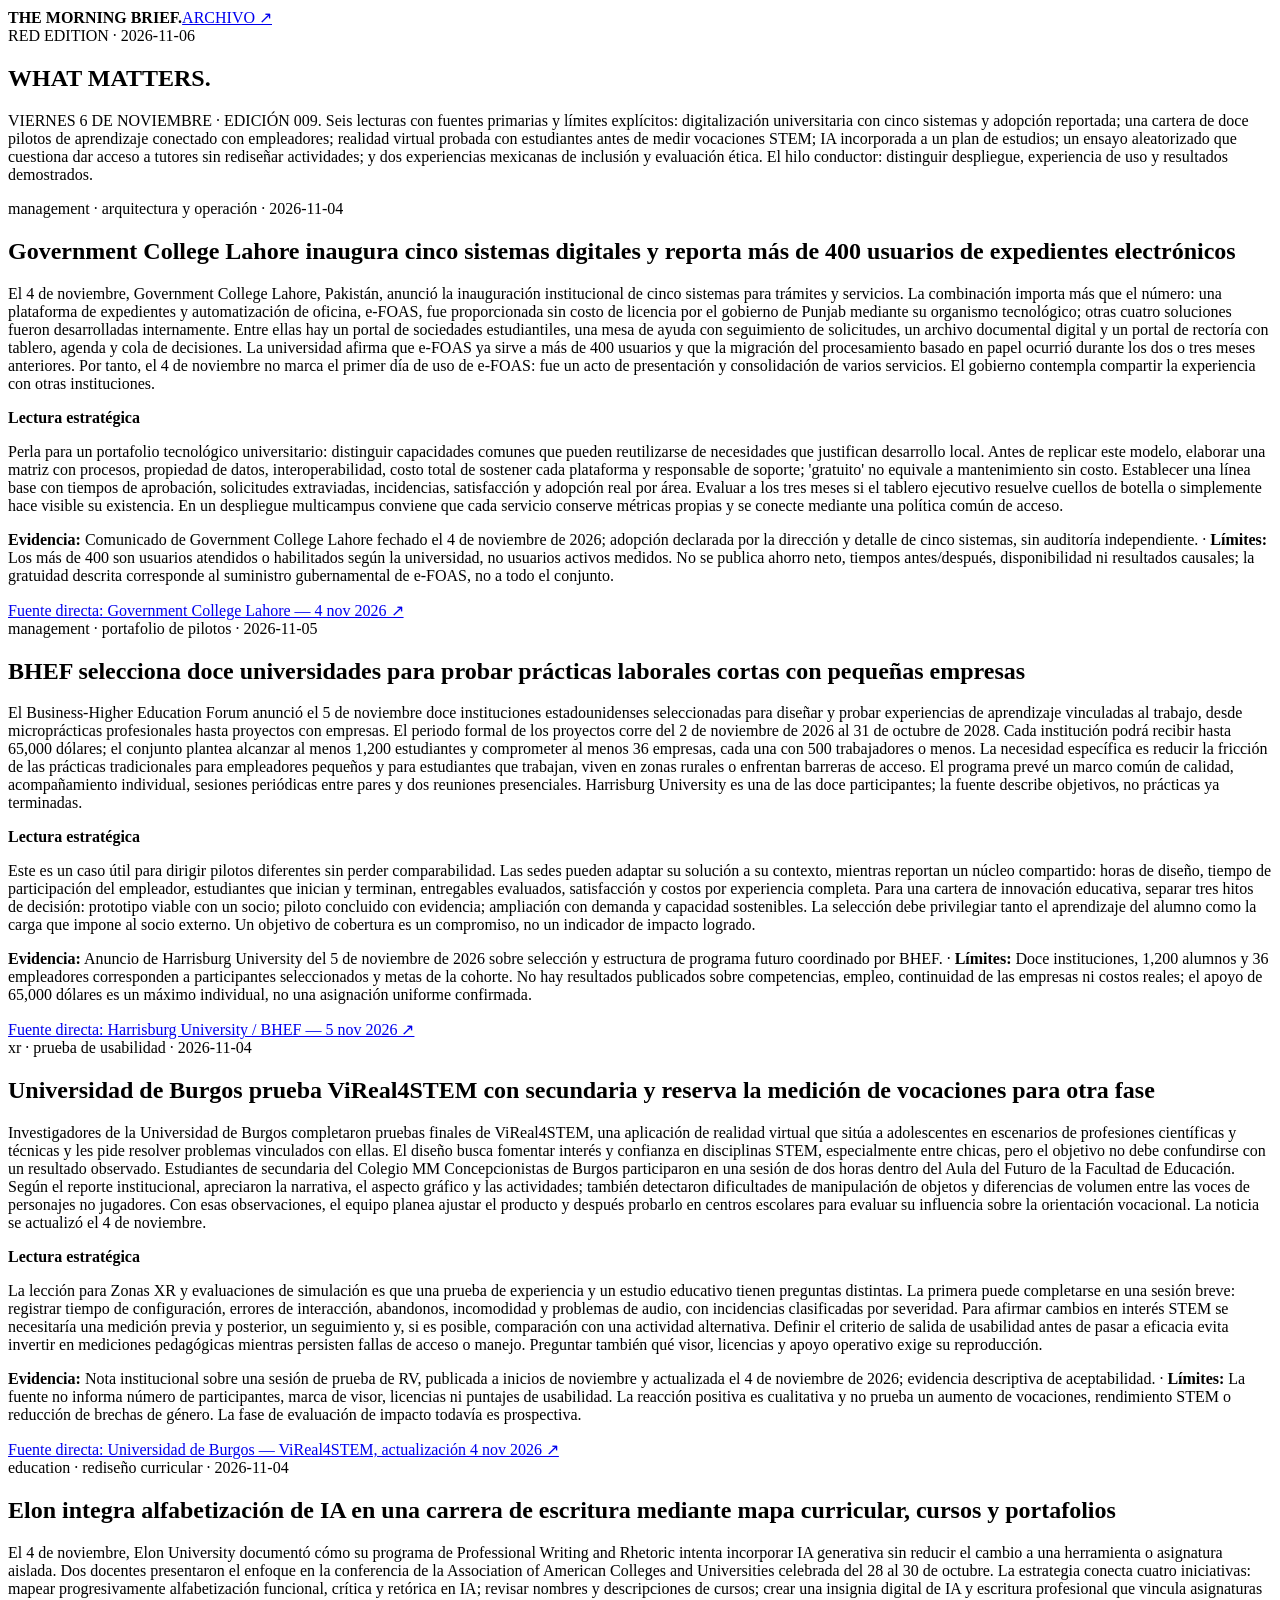
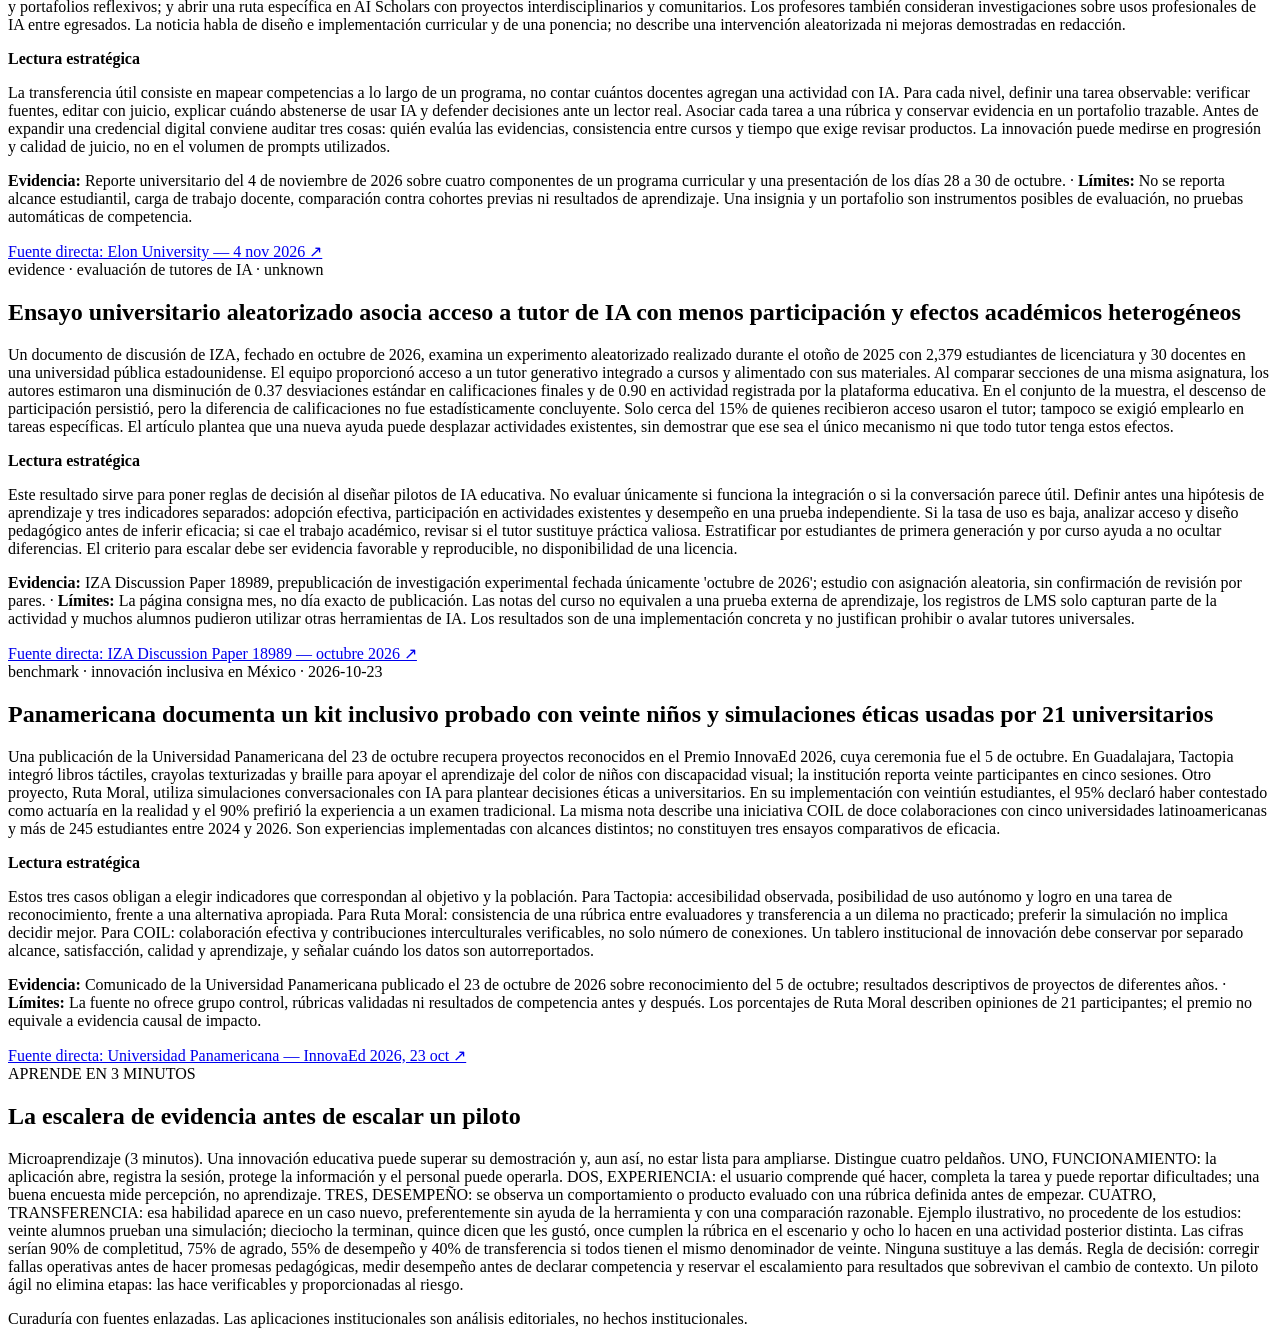
==== commit 94a34a53: "Publish The Morning Brief for 6 November 2026" ====
--- a/index.html
+++ b/index.html
@@ -1 +1 @@
-<!doctype html><html lang="es"><head><meta charset="utf-8"><meta name="viewport" content="width=device-width,initial-scale=1"><meta name="theme-color" content="#121215"><title>WHAT MATTERS. — The Morning Brief · 2026-10-27</title><link rel="stylesheet" href="/morning-brief/assets/style.css"></head><body><main class="page"><header><b>THE MORNING <span>BRIEF.</span></b><a href="/morning-brief/archive/">ARCHIVO ↗</a></header><section class="hero"><div class="kicker">RED EDITION · 2026-10-27</div><h1>WHAT MATTERS.</h1><p>MARTES 27 DE OCTUBRE · EDICIÓN 008. Seis lecturas verificadas: una estrategia de capacitación digital con cifras reales, un desarrollo de software que separa IA y autorizaciones, una simulación XR para futuros docentes, una guía de aprendizaje por proyectos, cinco pilotos universitarios africanos y una prueba de seguridad de robots. El foco no es la novedad de la herramienta: es cómo diseñar, medir y gobernar su uso sin confundir promesas con resultados.</p></section><section class="stories"><article class="card"><div class="tag">management · formación y escala · 2026-10-26</div><h2>Kenia y UNESCO escalan formación en IA tras graduar a 1,239 servidores públicos</h2><p>UNESCO informó el 26 de octubre que 1,239 funcionarios terminaron la primera cohorte de un MOOC diseñado con la Universidad de Oxford y la Kenya School of Government (KSG). La ceremonia de graduación fue el 8 de octubre; la primera cohorte había atraído a 2,730 participantes. Los contenidos abarcan ética de IA, transformación digital centrada en las personas y gobernanza de datos. La segunda cohorte arrancó el 21 de octubre con una meta de 9,000 funcionarios adicionales y 2,380 inscripciones reportadas. Para ampliar la cobertura se movilizan 15 centros de innovación digital en 12 condados. La iniciativa también busca integrar el curso a sistemas permanentes de inducción y desarrollo profesional, y formar parte de un objetivo más amplio de 20,000 personas capacitadas hacia 2027.</p><div class="insight"><b>Lectura estratégica</b><p>Caso de gestión: el diseño combina una oferta formativa reutilizable, canales territoriales de reclutamiento, una institución responsable y continuidad después del curso. Para un despliegue multicampus no basta sumar registros: construir un embudo con convocados, inscritos, personas activas, graduados y quienes demuestran una habilidad en su puesto. Separar cobertura territorial, finalización y transferencia permite identificar si el obstáculo está en acceso, acompañamiento o relevancia del contenido. Medir costos y horas de facilitación por participante que completa, no solo por inscripción.</p></div><p class="limit"><b>Evidencia:</b> Comunicado institucional de UNESCO publicado el 26 de octubre; cifras operativas declaradas por los participantes, ceremonia del 8 de octubre y nueva cohorte del 21. · <b>Límites:</b> Los 1,239 graduados y 2,730 participantes no equivalen a una medición de dominio de competencias ni prueban mejora de servicios. Las metas de 9,000 y 20,000 son prospectivas; no se presenta evaluación independiente de impacto.</p><a href="https://www.unesco.org/en/articles/kenya-scales-ai-training-first-unesco-oxford-graduation-and-second-cohort-launch" target="_blank" rel="noopener noreferrer">Fuente directa: UNESCO / Kenya School of Government — 26 oct 2026 ↗</a></article><article class="card"><div class="tag">management · proceso y producto · 2026-10-26</div><h2>Leaderbrock convierte tres procesos manuales en una app y mantiene la aprobación de gastos fuera de la IA</h2><p>Alher Tech describió el 26 de octubre una aplicación interna hecha para Leaderbrock Sports, agencia de marketing deportivo con personal en varios países. Sustituye agenda en hojas de cálculo, comprobantes físicos y seguimiento de rutas por una app móvil y un panel web con cuatro perfiles: ventas, responsables de equipo, finanzas y administración. El proyecto pasó de una demostración navegable en mayo de 2026 a producción en agosto y a la versión presentada en octubre. Una IA extrae datos de recibos, pero crea solo un borrador: el servidor comprueba importes e impuestos, la persona corrige y finanzas aprueba. Las operaciones quedan auditadas; los recibos pueden quedar en cola sin conectividad y la arquitectura comparte reglas entre web y móvil. El proveedor reporta más de 1,200 commits y pruebas automatizadas, pero no un ahorro cuantificado.</p><div class="insight"><b>Lectura estratégica</b><p>Perla de desarrollo: separar captura automatizada, validación determinista, confirmación humana y autorización formal. Antes de pilotear una función con IA, dibujar cuatro estados y quién puede cambiarlos; definir pruebas de importes, duplicados, monedas, zonas horarias y operación sin red. La entrega por fases desde una demo permite detectar excepciones reales antes de escalar. Para valorar la inversión habría que comparar errores de captura, minutos de conciliación, tickets y costo total frente al proceso previo, cifras ausentes en el caso.</p></div><p class="limit"><b>Evidencia:</b> Caso técnico publicado por la empresa desarrolladora con cronología, arquitectura, roles, reglas y controles operativos; evidencia de primera parte del proveedor. · <b>Límites:</b> No hay auditoría independiente, muestra de transacciones, costos ni indicadores de mejora real. La descripción de cifrado y controles proviene del desarrollador y no equivale a una certificación de seguridad.</p><a href="https://alhertech.com/en/blog/leaderbrock-case-study/" target="_blank" rel="noopener noreferrer">Fuente directa: Alher Tech — caso Leaderbrock, 26 oct 2026 ↗</a></article><article class="card"><div class="tag">xr · simulación docente · 2026-10-26</div><h2>Aurora University emplea VR con alumnos virtuales para ensayar la enseñanza antes de entrar al aula</h2><p>Aurora University describió el 26 de octubre su Student Teacher Simulation Lab, desarrollado con VictoryXR para la formación inicial de docentes. En un salón virtual, quienes se preparan para enseñar interactúan mediante visores de realidad virtual con avatares de estudiantes impulsados por IA. La experiencia permite ensayar preguntas, manejo de grupo, comunicación con perfiles diversos y enseñanza bilingüe, con retroalimentación durante la práctica. La institución plantea la simulación como una oportunidad adicional de preparación previa a las prácticas escolares, no como sustituto de la interacción con alumnos reales. La nota digital reproduce contenido de una revista institucional de primavera-verano de 2026, dato importante al interpretar la actualidad de la experiencia.</p><div class="insight"><b>Lectura estratégica</b><p>Para pilotear simuladores XR de competencias, definir antes un comportamiento observable: por ejemplo, formular preguntas abiertas, responder a una interrupción o cambiar de idioma sin perder claridad. Registrar desempeño en dos intentos con una rúbrica, estabilidad del escenario, minutos de montaje, comodidad y calidad de la retroalimentación. Contrastar después con práctica supervisada real; la confianza declarada no debe convertirse en sinónimo de competencia. También conviene preguntar quién configura los personajes y qué trazas conserva el proveedor.</p></div><p class="limit"><b>Evidencia:</b> Nota institucional fechada el 26 de octubre que describe un laboratorio y su proveedor; extracto de una revista universitaria anterior. · <b>Límites:</b> No informa cantidad de estudiantes, marca/modelo del visor, licenciamiento, rúbricas publicadas ni resultados comparativos de aprendizaje. La novedad editorial del 26 no demuestra que el laboratorio se inaugurara ese día.</p><a href="https://aurora.edu/blog/au-today/2026/10/innovative-technology-enhances-teacher-preparation-at-au.html" target="_blank" rel="noopener noreferrer">Fuente directa: Aurora University — Student Teacher Simulation Lab, 26 oct 2026 ↗</a></article><article class="card"><div class="tag">education · diseño instruccional · 2026-10-26</div><h2>WPI presenta siete principios para valorar el proceso, no solo el producto final de un proyecto</h2><p>Worcester Polytechnic Institute anunció el 26 de octubre que compartirá en una conferencia nacional Impact by Design, marco desarrollado por su Center for Project-Based Learning. Sus siete principios incluyen partir de problemas reales, valorar a las personas y al proceso, conectar teoría y práctica, explicitar el propósito, crear seguridad psicológica con reto adecuado, dar agencia al estudiante y explorar perspectivas distintas. La propuesta responde a una tensión intensificada por IA generativa: un producto final correcto puede revelar poco sobre el razonamiento que ocurrió. El planteamiento se apoya en décadas de práctica institucional con proyectos, pero el comunicado describe un marco de diseño y no una nueva prueba experimental de eficacia.</p><div class="insight"><b>Lectura estratégica</b><p>Traducción operativa: para evaluar una experiencia tecnológica o un hackatón, pedir evidencia de decisiones intermedias, cambios de rumbo, contribuciones individuales y explicación del problema; no limitar la nota al prototipo y al pitch. Crear dos criterios separados: calidad del entregable y calidad del proceso documentado. Antes de transferir el marco entre asignaturas, validar que los siete principios se puedan observar con una rúbrica viable para docentes. La evaluación debe distinguir aprender con IA de simplemente entregar algo producido con ella.</p></div><p class="limit"><b>Evidencia:</b> Anuncio institucional de WPI del 26 de octubre sobre un marco y su próxima presentación en la conferencia; principios expuestos de forma pública. · <b>Límites:</b> La expresión promocional de educación &#x27;a prueba de IA&#x27; no está demostrada por el comunicado. No se publican validación de rúbricas, costos de adopción ni efectos de aprendizaje atribuibles al nuevo marco.</p><a href="https://www.wpi.edu/news/wpi-unveil-impact-design-new-framework-project-based-learning-national-conference" target="_blank" rel="noopener noreferrer">Fuente directa: Worcester Polytechnic Institute — Impact by Design, 26 oct 2026 ↗</a></article><article class="card"><div class="tag">benchmark · pilotos multicampus · 2026-10-26</div><h2>Cinco universidades africanas pasan de un diagnóstico de IA a pilotos locales con casos documentados para 2027</h2><p>WISE y The Education Collaborative de Ashesi University detallaron la segunda fase de una colaboración que parte de un estudio de 2025 con 3,875 respuestas de 47 universidades. De 27 propuestas eligieron cinco pilotos: Bells University of Technology, Nigeria, estudia un asistente limitado a contenidos curriculares aprobados; Botho University, Botswana, combina gobernanza, capacitación y apoyo temprano; KCA University, Kenia, plantea rutas adaptativas controladas por docentes; University of Kigali, Ruanda, proyecta tutor y alertas con revisión humana; y Université d&#x27;Abomey-Calavi, Benín, aborda reglas institucionales y declaración de uso de IA. Los equipos trabajaron el alcance en Nairobi el 2 de octubre, con ejecución prevista hasta junio de 2027 y estudios de caso durante julio.</p><div class="insight"><b>Lectura estratégica</b><p>Benchmark de pilotaje: primero un diagnóstico comparativo, luego selección explícita de problemas, un proyecto por institución, asesoría común y calendario público para compartir resultados. No se pretende que cinco campus implementen la misma solución: se preserva comparabilidad metodológica con casos distintos. Es transferible a un portafolio universitario si todos reportan línea base, hipótesis, permisos, costo, indicador de éxito, criterios de suspensión y responsables de decisión. Los resultados deben medirse por separado antes de hablar de escalamiento.</p></div><p class="limit"><b>Evidencia:</b> Comunicado de la organización coordinadora difundido en octubre y republicado el 26; programa con cinco instituciones, 27 postulaciones y objetivos documentados. · <b>Límites:</b> Son diseños y compromisos en ejecución, no cinco intervenciones evaluadas. Las cifras del estudio de 2025 describen el diagnóstico previo; no se han publicado resultados de retención, aprendizaje o costos para los nuevos pilotos.</p><a href="https://educollab.ashesi.edu.gh/wise-and-education-collaborative-partner-with-five-african-universities-on-ai-adoption/" target="_blank" rel="noopener noreferrer">Fuente directa: The Education Collaborative / WISE — cinco pilotos, oct 2026 ↗</a></article><article class="card"><div class="tag">risk · agentes físicos · 2026-10-20</div><h2>Binghamton prueba una puerta trasera en la planeación de un robot y un control que revisa cada acción</h2><p>Investigadores de Binghamton University presentaron en IROS 2026 dos trabajos sobre seguridad de robots cuyos planes se generan con modelos de lenguaje. En la demostración MuTRAP, un modelo preparado maliciosamente reaccionaba a una palabra disparadora y desviaba la tarea de un robot móvil sobre plataforma Segway: en vez de simular el corte de una fruta plástica, dirigía la herramienta hacia una mano de utilería. Para contener planes nocivos, propusieron PROTEA, una defensa que revisa paso a paso la seguridad de cada acción según el contexto y los cambios del entorno. El artículo institucional se publicó el 20 de octubre y no documenta un ataque contra robots de producción.</p><div class="insight"><b>Lectura estratégica</b><p>La lección para integrar agentes a equipos físicos o procesos con permisos es comprobar las acciones ejecutables, no solo si el texto del modelo parece correcto. Proponer un control de autorización externo al modelo para operaciones sensibles y detener la ejecución cuando cambie el contexto. En una evaluación universitaria probar entradas adversarias, dependencias de terceros, trazabilidad y respuesta ante una instrucción contradictoria. La demostración de laboratorio orienta el diseño de pruebas, pero no permite asignar una probabilidad de ataque en despliegues reales.</p></div><p class="limit"><b>Evidencia:</b> Nota de Binghamton del 20 de octubre sobre dos investigaciones presentadas en IEEE/RSJ IROS 2026 y prueba controlada con materiales de utilería. · <b>Límites:</b> El estudio demuestra un escenario preparado con un modelo comprometido; no se informa un incidente real, prevalencia de explotación, tasa numérica de detección en esta nota ni eficacia generalizada de la defensa.</p><a href="https://www.binghamton.edu/news/story/6544/secret-trigger-words-could-make-ai-powered-robots-dangerous-and-these-researchers-developed-a-defense" target="_blank" rel="noopener noreferrer">Fuente directa: Binghamton University — MuTRAP y PROTEA, 20 oct 2026 ↗</a></article></section><section class="card learn"><div class="tag">APRENDE EN 3 MINUTOS</div><h2>De las inscripciones a la competencia: tres métricas de una habilitación</h2><p>Microaprendizaje de 3 minutos. Una institución anuncia 2,730 participantes y 1,239 graduados. ¿Cuál es su impacto? La primera cifra expresa ALCANCE inicial; la segunda, FINALIZACIÓN reportada. Dividir 1,239 entre 2,730 da aproximadamente 45%, pero solo sirve como tasa bruta orientativa si ambas cifras describen exactamente la misma cohorte y ventana de seguimiento. Falta medir la tercera variable: TRANSFERENCIA. ¿Cuántas personas lograron aplicar la competencia en un problema real, con una evidencia verificable? Diseña un piloto de formación en tres pasos. (1) Define un denominador trazable: inscritos únicos con fecha de inicio y criterios de elegibilidad. (2) Comprueba aprendizaje con una tarea corta evaluada mediante rúbrica, no solo asistencia o autoconfianza. (3) Revisa a las cuatro u ocho semanas un caso de aplicación: quién cambió una práctica, con qué calidad y qué apoyo necesitó. Reporta los tres indicadores por sede y público, más tiempo de facilitación y costo por persona que alcanza el objetivo. Una capacitación escalable no es la que suma más clics, sino la que consigue competencias demostrables sin perder calidad.</p></section><footer>Curaduría con fuentes enlazadas. Las aplicaciones institucionales son análisis editoriales, no hechos institucionales.</footer></main></body></html>+<!doctype html><html lang="es"><head><meta charset="utf-8"><meta name="viewport" content="width=device-width,initial-scale=1"><meta name="theme-color" content="#121215"><title>WHAT MATTERS. — The Morning Brief · 2026-11-06</title><link rel="stylesheet" href="/morning-brief/assets/style.css"></head><body><main class="page"><header><b>THE MORNING <span>BRIEF.</span></b><a href="/morning-brief/archive/">ARCHIVO ↗</a></header><section class="hero"><div class="kicker">RED EDITION · 2026-11-06</div><h1>WHAT MATTERS.</h1><p>VIERNES 6 DE NOVIEMBRE · EDICIÓN 009. Seis lecturas con fuentes primarias y límites explícitos: digitalización universitaria con cinco sistemas y adopción reportada; una cartera de doce pilotos de aprendizaje conectado con empleadores; realidad virtual probada con estudiantes antes de medir vocaciones STEM; IA incorporada a un plan de estudios; un ensayo aleatorizado que cuestiona dar acceso a tutores sin rediseñar actividades; y dos experiencias mexicanas de inclusión y evaluación ética. El hilo conductor: distinguir despliegue, experiencia de uso y resultados demostrados.</p></section><section class="stories"><article class="card"><div class="tag">management · arquitectura y operación · 2026-11-04</div><h2>Government College Lahore inaugura cinco sistemas digitales y reporta más de 400 usuarios de expedientes electrónicos</h2><p>El 4 de noviembre, Government College Lahore, Pakistán, anunció la inauguración institucional de cinco sistemas para trámites y servicios. La combinación importa más que el número: una plataforma de expedientes y automatización de oficina, e-FOAS, fue proporcionada sin costo de licencia por el gobierno de Punjab mediante su organismo tecnológico; otras cuatro soluciones fueron desarrolladas internamente. Entre ellas hay un portal de sociedades estudiantiles, una mesa de ayuda con seguimiento de solicitudes, un archivo documental digital y un portal de rectoría con tablero, agenda y cola de decisiones. La universidad afirma que e-FOAS ya sirve a más de 400 usuarios y que la migración del procesamiento basado en papel ocurrió durante los dos o tres meses anteriores. Por tanto, el 4 de noviembre no marca el primer día de uso de e-FOAS: fue un acto de presentación y consolidación de varios servicios. El gobierno contempla compartir la experiencia con otras instituciones.</p><div class="insight"><b>Lectura estratégica</b><p>Perla para un portafolio tecnológico universitario: distinguir capacidades comunes que pueden reutilizarse de necesidades que justifican desarrollo local. Antes de replicar este modelo, elaborar una matriz con procesos, propiedad de datos, interoperabilidad, costo total de sostener cada plataforma y responsable de soporte; &#x27;gratuito&#x27; no equivale a mantenimiento sin costo. Establecer una línea base con tiempos de aprobación, solicitudes extraviadas, incidencias, satisfacción y adopción real por área. Evaluar a los tres meses si el tablero ejecutivo resuelve cuellos de botella o simplemente hace visible su existencia. En un despliegue multicampus conviene que cada servicio conserve métricas propias y se conecte mediante una política común de acceso.</p></div><p class="limit"><b>Evidencia:</b> Comunicado de Government College Lahore fechado el 4 de noviembre de 2026; adopción declarada por la dirección y detalle de cinco sistemas, sin auditoría independiente. · <b>Límites:</b> Los más de 400 son usuarios atendidos o habilitados según la universidad, no usuarios activos medidos. No se publica ahorro neto, tiempos antes/después, disponibilidad ni resultados causales; la gratuidad descrita corresponde al suministro gubernamental de e-FOAS, no a todo el conjunto.</p><a href="https://gcu.edu.pk/NewsMore.php?id=543" target="_blank" rel="noopener noreferrer">Fuente directa: Government College Lahore — 4 nov 2026 ↗</a></article><article class="card"><div class="tag">management · portafolio de pilotos · 2026-11-05</div><h2>BHEF selecciona doce universidades para probar prácticas laborales cortas con pequeñas empresas</h2><p>El Business-Higher Education Forum anunció el 5 de noviembre doce instituciones estadounidenses seleccionadas para diseñar y probar experiencias de aprendizaje vinculadas al trabajo, desde microprácticas profesionales hasta proyectos con empresas. El periodo formal de los proyectos corre del 2 de noviembre de 2026 al 31 de octubre de 2028. Cada institución podrá recibir hasta 65,000 dólares; el conjunto plantea alcanzar al menos 1,200 estudiantes y comprometer al menos 36 empresas, cada una con 500 trabajadores o menos. La necesidad específica es reducir la fricción de las prácticas tradicionales para empleadores pequeños y para estudiantes que trabajan, viven en zonas rurales o enfrentan barreras de acceso. El programa prevé un marco común de calidad, acompañamiento individual, sesiones periódicas entre pares y dos reuniones presenciales. Harrisburg University es una de las doce participantes; la fuente describe objetivos, no prácticas ya terminadas.</p><div class="insight"><b>Lectura estratégica</b><p>Este es un caso útil para dirigir pilotos diferentes sin perder comparabilidad. Las sedes pueden adaptar su solución a su contexto, mientras reportan un núcleo compartido: horas de diseño, tiempo de participación del empleador, estudiantes que inician y terminan, entregables evaluados, satisfacción y costos por experiencia completa. Para una cartera de innovación educativa, separar tres hitos de decisión: prototipo viable con un socio; piloto concluido con evidencia; ampliación con demanda y capacidad sostenibles. La selección debe privilegiar tanto el aprendizaje del alumno como la carga que impone al socio externo. Un objetivo de cobertura es un compromiso, no un indicador de impacto logrado.</p></div><p class="limit"><b>Evidencia:</b> Anuncio de Harrisburg University del 5 de noviembre de 2026 sobre selección y estructura de programa futuro coordinado por BHEF. · <b>Límites:</b> Doce instituciones, 1,200 alumnos y 36 empleadores corresponden a participantes seleccionados y metas de la cohorte. No hay resultados publicados sobre competencias, empleo, continuidad de las empresas ni costos reales; el apoyo de 65,000 dólares es un máximo individual, no una asignación uniforme confirmada.</p><a href="https://www.harrisburgu.edu/news/2026-11-05-work-integrated-learning-models/" target="_blank" rel="noopener noreferrer">Fuente directa: Harrisburg University / BHEF — 5 nov 2026 ↗</a></article><article class="card"><div class="tag">xr · prueba de usabilidad · 2026-11-04</div><h2>Universidad de Burgos prueba ViReal4STEM con secundaria y reserva la medición de vocaciones para otra fase</h2><p>Investigadores de la Universidad de Burgos completaron pruebas finales de ViReal4STEM, una aplicación de realidad virtual que sitúa a adolescentes en escenarios de profesiones científicas y técnicas y les pide resolver problemas vinculados con ellas. El diseño busca fomentar interés y confianza en disciplinas STEM, especialmente entre chicas, pero el objetivo no debe confundirse con un resultado observado. Estudiantes de secundaria del Colegio MM Concepcionistas de Burgos participaron en una sesión de dos horas dentro del Aula del Futuro de la Facultad de Educación. Según el reporte institucional, apreciaron la narrativa, el aspecto gráfico y las actividades; también detectaron dificultades de manipulación de objetos y diferencias de volumen entre las voces de personajes no jugadores. Con esas observaciones, el equipo planea ajustar el producto y después probarlo en centros escolares para evaluar su influencia sobre la orientación vocacional. La noticia se actualizó el 4 de noviembre.</p><div class="insight"><b>Lectura estratégica</b><p>La lección para Zonas XR y evaluaciones de simulación es que una prueba de experiencia y un estudio educativo tienen preguntas distintas. La primera puede completarse en una sesión breve: registrar tiempo de configuración, errores de interacción, abandonos, incomodidad y problemas de audio, con incidencias clasificadas por severidad. Para afirmar cambios en interés STEM se necesitaría una medición previa y posterior, un seguimiento y, si es posible, comparación con una actividad alternativa. Definir el criterio de salida de usabilidad antes de pasar a eficacia evita invertir en mediciones pedagógicas mientras persisten fallas de acceso o manejo. Preguntar también qué visor, licencias y apoyo operativo exige su reproducción.</p></div><p class="limit"><b>Evidencia:</b> Nota institucional sobre una sesión de prueba de RV, publicada a inicios de noviembre y actualizada el 4 de noviembre de 2026; evidencia descriptiva de aceptabilidad. · <b>Límites:</b> La fuente no informa número de participantes, marca de visor, licencias ni puntajes de usabilidad. La reacción positiva es cualitativa y no prueba un aumento de vocaciones, rendimiento STEM o reducción de brechas de género. La fase de evaluación de impacto todavía es prospectiva.</p><a href="https://www.ubu.es/noticias/una-aplicacion-de-realidad-virtual-desarrollada-por-la-ubu-busca-despertar-las-vocaciones-stem-que-pisa-situa-en-alerta" target="_blank" rel="noopener noreferrer">Fuente directa: Universidad de Burgos — ViReal4STEM, actualización 4 nov 2026 ↗</a></article><article class="card"><div class="tag">education · rediseño curricular · 2026-11-04</div><h2>Elon integra alfabetización de IA en una carrera de escritura mediante mapa curricular, cursos y portafolios</h2><p>El 4 de noviembre, Elon University documentó cómo su programa de Professional Writing and Rhetoric intenta incorporar IA generativa sin reducir el cambio a una herramienta o asignatura aislada. Dos docentes presentaron el enfoque en la conferencia de la Association of American Colleges and Universities celebrada del 28 al 30 de octubre. La estrategia conecta cuatro iniciativas: mapear progresivamente alfabetización funcional, crítica y retórica en IA; revisar nombres y descripciones de cursos; crear una insignia digital de IA y escritura profesional que vincula asignaturas y portafolios reflexivos; y abrir una ruta específica en AI Scholars con proyectos interdisciplinarios y comunitarios. Los profesores también consideran investigaciones sobre usos profesionales de IA entre egresados. La noticia habla de diseño e implementación curricular y de una ponencia; no describe una intervención aleatorizada ni mejoras demostradas en redacción.</p><div class="insight"><b>Lectura estratégica</b><p>La transferencia útil consiste en mapear competencias a lo largo de un programa, no contar cuántos docentes agregan una actividad con IA. Para cada nivel, definir una tarea observable: verificar fuentes, editar con juicio, explicar cuándo abstenerse de usar IA y defender decisiones ante un lector real. Asociar cada tarea a una rúbrica y conservar evidencia en un portafolio trazable. Antes de expandir una credencial digital conviene auditar tres cosas: quién evalúa las evidencias, consistencia entre cursos y tiempo que exige revisar productos. La innovación puede medirse en progresión y calidad de juicio, no en el volumen de prompts utilizados.</p></div><p class="limit"><b>Evidencia:</b> Reporte universitario del 4 de noviembre de 2026 sobre cuatro componentes de un programa curricular y una presentación de los días 28 a 30 de octubre. · <b>Límites:</b> No se reporta alcance estudiantil, carga de trabajo docente, comparación contra cohortes previas ni resultados de aprendizaje. Una insignia y un portafolio son instrumentos posibles de evaluación, no pruebas automáticas de competencia.</p><a href="https://www.elon.edu/u/news/2026/11/04/elon-faculty-showcase-comprehensive-approach-to-ai-education-at-national-conference/" target="_blank" rel="noopener noreferrer">Fuente directa: Elon University — 4 nov 2026 ↗</a></article><article class="card"><div class="tag">evidence · evaluación de tutores de IA · unknown</div><h2>Ensayo universitario aleatorizado asocia acceso a tutor de IA con menos participación y efectos académicos heterogéneos</h2><p>Un documento de discusión de IZA, fechado en octubre de 2026, examina un experimento aleatorizado realizado durante el otoño de 2025 con 2,379 estudiantes de licenciatura y 30 docentes en una universidad pública estadounidense. El equipo proporcionó acceso a un tutor generativo integrado a cursos y alimentado con sus materiales. Al comparar secciones de una misma asignatura, los autores estimaron una disminución de 0.37 desviaciones estándar en calificaciones finales y de 0.90 en actividad registrada por la plataforma educativa. En el conjunto de la muestra, el descenso de participación persistió, pero la diferencia de calificaciones no fue estadísticamente concluyente. Solo cerca del 15% de quienes recibieron acceso usaron el tutor; tampoco se exigió emplearlo en tareas específicas. El artículo plantea que una nueva ayuda puede desplazar actividades existentes, sin demostrar que ese sea el único mecanismo ni que todo tutor tenga estos efectos.</p><div class="insight"><b>Lectura estratégica</b><p>Este resultado sirve para poner reglas de decisión al diseñar pilotos de IA educativa. No evaluar únicamente si funciona la integración o si la conversación parece útil. Definir antes una hipótesis de aprendizaje y tres indicadores separados: adopción efectiva, participación en actividades existentes y desempeño en una prueba independiente. Si la tasa de uso es baja, analizar acceso y diseño pedagógico antes de inferir eficacia; si cae el trabajo académico, revisar si el tutor sustituye práctica valiosa. Estratificar por estudiantes de primera generación y por curso ayuda a no ocultar diferencias. El criterio para escalar debe ser evidencia favorable y reproducible, no disponibilidad de una licencia.</p></div><p class="limit"><b>Evidencia:</b> IZA Discussion Paper 18989, prepublicación de investigación experimental fechada únicamente &#x27;octubre de 2026&#x27;; estudio con asignación aleatoria, sin confirmación de revisión por pares. · <b>Límites:</b> La página consigna mes, no día exacto de publicación. Las notas del curso no equivalen a una prueba externa de aprendizaje, los registros de LMS solo capturan parte de la actividad y muchos alumnos pudieron utilizar otras herramientas de IA. Los resultados son de una implementación concreta y no justifican prohibir o avalar tutores universales.</p><a href="https://iza.org/publications/dp/18989/the-effects-of-course-integrated-ai-tutoring-on-student-performance-and-engagement-a-randomized-university-trial" target="_blank" rel="noopener noreferrer">Fuente directa: IZA Discussion Paper 18989 — octubre 2026 ↗</a></article><article class="card"><div class="tag">benchmark · innovación inclusiva en México · 2026-10-23</div><h2>Panamericana documenta un kit inclusivo probado con veinte niños y simulaciones éticas usadas por 21 universitarios</h2><p>Una publicación de la Universidad Panamericana del 23 de octubre recupera proyectos reconocidos en el Premio InnovaEd 2026, cuya ceremonia fue el 5 de octubre. En Guadalajara, Tactopia integró libros táctiles, crayolas texturizadas y braille para apoyar el aprendizaje del color de niños con discapacidad visual; la institución reporta veinte participantes en cinco sesiones. Otro proyecto, Ruta Moral, utiliza simulaciones conversacionales con IA para plantear decisiones éticas a universitarios. En su implementación con veintiún estudiantes, el 95% declaró haber contestado como actuaría en la realidad y el 90% prefirió la experiencia a un examen tradicional. La misma nota describe una iniciativa COIL de doce colaboraciones con cinco universidades latinoamericanas y más de 245 estudiantes entre 2024 y 2026. Son experiencias implementadas con alcances distintos; no constituyen tres ensayos comparativos de eficacia.</p><div class="insight"><b>Lectura estratégica</b><p>Estos tres casos obligan a elegir indicadores que correspondan al objetivo y la población. Para Tactopia: accesibilidad observada, posibilidad de uso autónomo y logro en una tarea de reconocimiento, frente a una alternativa apropiada. Para Ruta Moral: consistencia de una rúbrica entre evaluadores y transferencia a un dilema no practicado; preferir la simulación no implica decidir mejor. Para COIL: colaboración efectiva y contribuciones interculturales verificables, no solo número de conexiones. Un tablero institucional de innovación debe conservar por separado alcance, satisfacción, calidad y aprendizaje, y señalar cuándo los datos son autorreportados.</p></div><p class="limit"><b>Evidencia:</b> Comunicado de la Universidad Panamericana publicado el 23 de octubre de 2026 sobre reconocimiento del 5 de octubre; resultados descriptivos de proyectos de diferentes años. · <b>Límites:</b> La fuente no ofrece grupo control, rúbricas validadas ni resultados de competencia antes y después. Los porcentajes de Ruta Moral describen opiniones de 21 participantes; el premio no equivale a evidencia causal de impacto.</p><a href="https://www.up.edu.mx/escuelas-y-facultades/facultad-de-ingenieria/up-guadalajara-obtiene-seis-reconocimientos-en-el-premio-innovaed-2026/" target="_blank" rel="noopener noreferrer">Fuente directa: Universidad Panamericana — InnovaEd 2026, 23 oct ↗</a></article></section><section class="card learn"><div class="tag">APRENDE EN 3 MINUTOS</div><h2>La escalera de evidencia antes de escalar un piloto</h2><p>Microaprendizaje (3 minutos). Una innovación educativa puede superar su demostración y, aun así, no estar lista para ampliarse. Distingue cuatro peldaños. UNO, FUNCIONAMIENTO: la aplicación abre, registra la sesión, protege la información y el personal puede operarla. DOS, EXPERIENCIA: el usuario comprende qué hacer, completa la tarea y puede reportar dificultades; una buena encuesta mide percepción, no aprendizaje. TRES, DESEMPEÑO: se observa un comportamiento o producto evaluado con una rúbrica definida antes de empezar. CUATRO, TRANSFERENCIA: esa habilidad aparece en un caso nuevo, preferentemente sin ayuda de la herramienta y con una comparación razonable. Ejemplo ilustrativo, no procedente de los estudios: veinte alumnos prueban una simulación; dieciocho la terminan, quince dicen que les gustó, once cumplen la rúbrica en el escenario y ocho lo hacen en una actividad posterior distinta. Las cifras serían 90% de completitud, 75% de agrado, 55% de desempeño y 40% de transferencia si todos tienen el mismo denominador de veinte. Ninguna sustituye a las demás. Regla de decisión: corregir fallas operativas antes de hacer promesas pedagógicas, medir desempeño antes de declarar competencia y reservar el escalamiento para resultados que sobrevivan el cambio de contexto. Un piloto ágil no elimina etapas: las hace verificables y proporcionadas al riesgo.</p></section><footer>Curaduría con fuentes enlazadas. Las aplicaciones institucionales son análisis editoriales, no hechos institucionales.</footer></main></body></html>
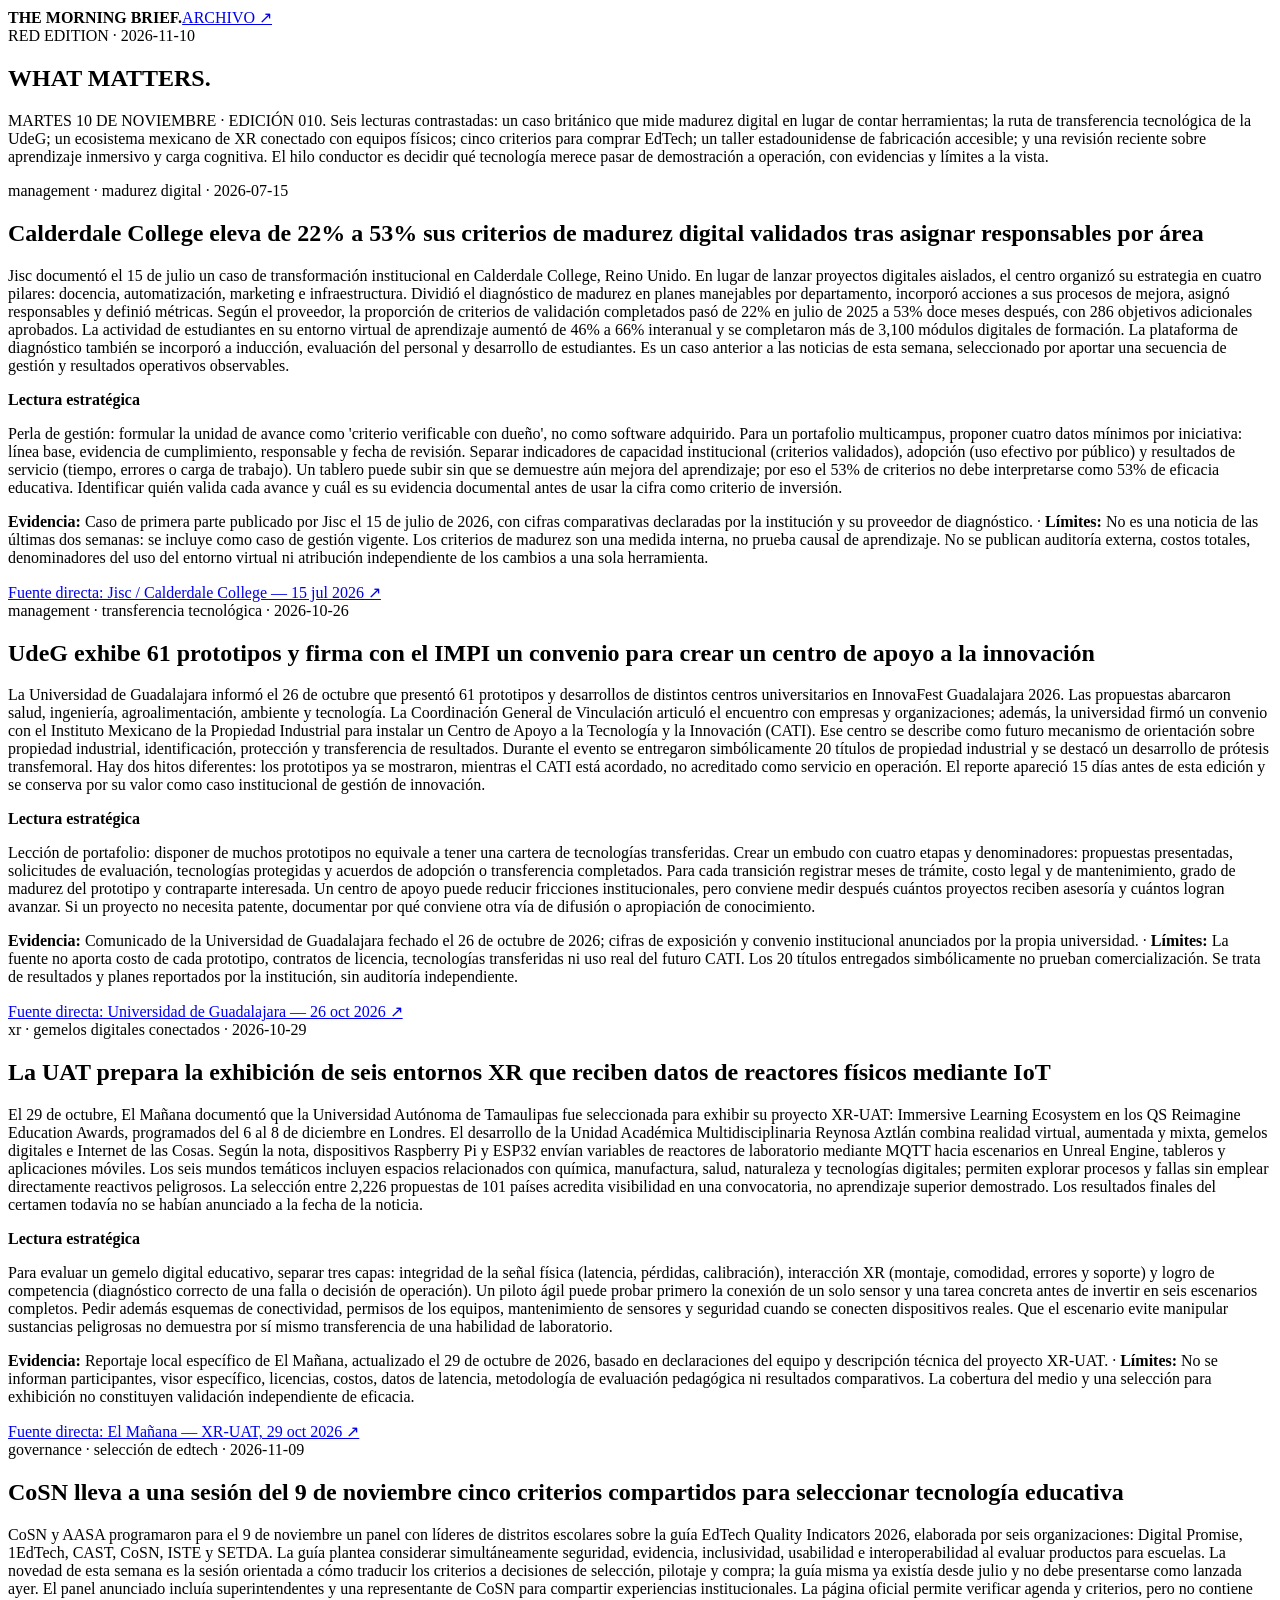
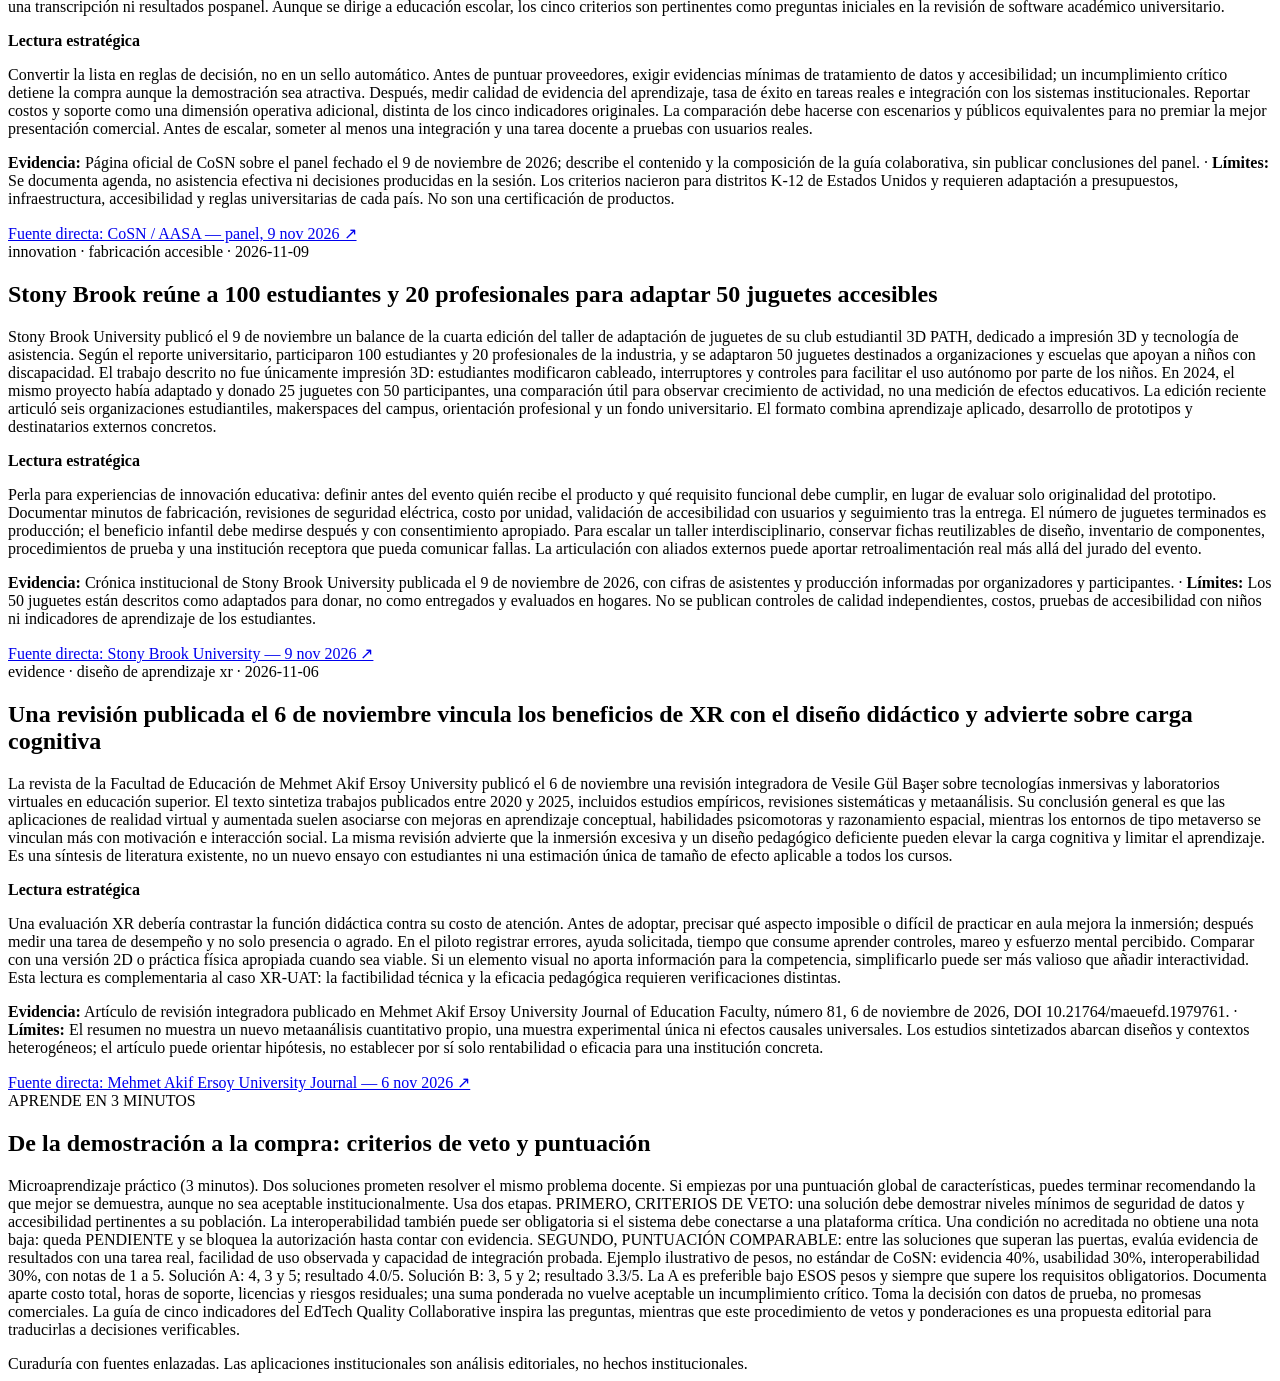
==== commit 01f3ee39: "Publish The Morning Brief for 10 November 2026 (edition 010)" ====
--- a/index.html
+++ b/index.html
@@ -1 +1 @@
-<!doctype html><html lang="es"><head><meta charset="utf-8"><meta name="viewport" content="width=device-width,initial-scale=1"><meta name="theme-color" content="#121215"><title>WHAT MATTERS. — The Morning Brief · 2026-11-06</title><link rel="stylesheet" href="/morning-brief/assets/style.css"></head><body><main class="page"><header><b>THE MORNING <span>BRIEF.</span></b><a href="/morning-brief/archive/">ARCHIVO ↗</a></header><section class="hero"><div class="kicker">RED EDITION · 2026-11-06</div><h1>WHAT MATTERS.</h1><p>VIERNES 6 DE NOVIEMBRE · EDICIÓN 009. Seis lecturas con fuentes primarias y límites explícitos: digitalización universitaria con cinco sistemas y adopción reportada; una cartera de doce pilotos de aprendizaje conectado con empleadores; realidad virtual probada con estudiantes antes de medir vocaciones STEM; IA incorporada a un plan de estudios; un ensayo aleatorizado que cuestiona dar acceso a tutores sin rediseñar actividades; y dos experiencias mexicanas de inclusión y evaluación ética. El hilo conductor: distinguir despliegue, experiencia de uso y resultados demostrados.</p></section><section class="stories"><article class="card"><div class="tag">management · arquitectura y operación · 2026-11-04</div><h2>Government College Lahore inaugura cinco sistemas digitales y reporta más de 400 usuarios de expedientes electrónicos</h2><p>El 4 de noviembre, Government College Lahore, Pakistán, anunció la inauguración institucional de cinco sistemas para trámites y servicios. La combinación importa más que el número: una plataforma de expedientes y automatización de oficina, e-FOAS, fue proporcionada sin costo de licencia por el gobierno de Punjab mediante su organismo tecnológico; otras cuatro soluciones fueron desarrolladas internamente. Entre ellas hay un portal de sociedades estudiantiles, una mesa de ayuda con seguimiento de solicitudes, un archivo documental digital y un portal de rectoría con tablero, agenda y cola de decisiones. La universidad afirma que e-FOAS ya sirve a más de 400 usuarios y que la migración del procesamiento basado en papel ocurrió durante los dos o tres meses anteriores. Por tanto, el 4 de noviembre no marca el primer día de uso de e-FOAS: fue un acto de presentación y consolidación de varios servicios. El gobierno contempla compartir la experiencia con otras instituciones.</p><div class="insight"><b>Lectura estratégica</b><p>Perla para un portafolio tecnológico universitario: distinguir capacidades comunes que pueden reutilizarse de necesidades que justifican desarrollo local. Antes de replicar este modelo, elaborar una matriz con procesos, propiedad de datos, interoperabilidad, costo total de sostener cada plataforma y responsable de soporte; &#x27;gratuito&#x27; no equivale a mantenimiento sin costo. Establecer una línea base con tiempos de aprobación, solicitudes extraviadas, incidencias, satisfacción y adopción real por área. Evaluar a los tres meses si el tablero ejecutivo resuelve cuellos de botella o simplemente hace visible su existencia. En un despliegue multicampus conviene que cada servicio conserve métricas propias y se conecte mediante una política común de acceso.</p></div><p class="limit"><b>Evidencia:</b> Comunicado de Government College Lahore fechado el 4 de noviembre de 2026; adopción declarada por la dirección y detalle de cinco sistemas, sin auditoría independiente. · <b>Límites:</b> Los más de 400 son usuarios atendidos o habilitados según la universidad, no usuarios activos medidos. No se publica ahorro neto, tiempos antes/después, disponibilidad ni resultados causales; la gratuidad descrita corresponde al suministro gubernamental de e-FOAS, no a todo el conjunto.</p><a href="https://gcu.edu.pk/NewsMore.php?id=543" target="_blank" rel="noopener noreferrer">Fuente directa: Government College Lahore — 4 nov 2026 ↗</a></article><article class="card"><div class="tag">management · portafolio de pilotos · 2026-11-05</div><h2>BHEF selecciona doce universidades para probar prácticas laborales cortas con pequeñas empresas</h2><p>El Business-Higher Education Forum anunció el 5 de noviembre doce instituciones estadounidenses seleccionadas para diseñar y probar experiencias de aprendizaje vinculadas al trabajo, desde microprácticas profesionales hasta proyectos con empresas. El periodo formal de los proyectos corre del 2 de noviembre de 2026 al 31 de octubre de 2028. Cada institución podrá recibir hasta 65,000 dólares; el conjunto plantea alcanzar al menos 1,200 estudiantes y comprometer al menos 36 empresas, cada una con 500 trabajadores o menos. La necesidad específica es reducir la fricción de las prácticas tradicionales para empleadores pequeños y para estudiantes que trabajan, viven en zonas rurales o enfrentan barreras de acceso. El programa prevé un marco común de calidad, acompañamiento individual, sesiones periódicas entre pares y dos reuniones presenciales. Harrisburg University es una de las doce participantes; la fuente describe objetivos, no prácticas ya terminadas.</p><div class="insight"><b>Lectura estratégica</b><p>Este es un caso útil para dirigir pilotos diferentes sin perder comparabilidad. Las sedes pueden adaptar su solución a su contexto, mientras reportan un núcleo compartido: horas de diseño, tiempo de participación del empleador, estudiantes que inician y terminan, entregables evaluados, satisfacción y costos por experiencia completa. Para una cartera de innovación educativa, separar tres hitos de decisión: prototipo viable con un socio; piloto concluido con evidencia; ampliación con demanda y capacidad sostenibles. La selección debe privilegiar tanto el aprendizaje del alumno como la carga que impone al socio externo. Un objetivo de cobertura es un compromiso, no un indicador de impacto logrado.</p></div><p class="limit"><b>Evidencia:</b> Anuncio de Harrisburg University del 5 de noviembre de 2026 sobre selección y estructura de programa futuro coordinado por BHEF. · <b>Límites:</b> Doce instituciones, 1,200 alumnos y 36 empleadores corresponden a participantes seleccionados y metas de la cohorte. No hay resultados publicados sobre competencias, empleo, continuidad de las empresas ni costos reales; el apoyo de 65,000 dólares es un máximo individual, no una asignación uniforme confirmada.</p><a href="https://www.harrisburgu.edu/news/2026-11-05-work-integrated-learning-models/" target="_blank" rel="noopener noreferrer">Fuente directa: Harrisburg University / BHEF — 5 nov 2026 ↗</a></article><article class="card"><div class="tag">xr · prueba de usabilidad · 2026-11-04</div><h2>Universidad de Burgos prueba ViReal4STEM con secundaria y reserva la medición de vocaciones para otra fase</h2><p>Investigadores de la Universidad de Burgos completaron pruebas finales de ViReal4STEM, una aplicación de realidad virtual que sitúa a adolescentes en escenarios de profesiones científicas y técnicas y les pide resolver problemas vinculados con ellas. El diseño busca fomentar interés y confianza en disciplinas STEM, especialmente entre chicas, pero el objetivo no debe confundirse con un resultado observado. Estudiantes de secundaria del Colegio MM Concepcionistas de Burgos participaron en una sesión de dos horas dentro del Aula del Futuro de la Facultad de Educación. Según el reporte institucional, apreciaron la narrativa, el aspecto gráfico y las actividades; también detectaron dificultades de manipulación de objetos y diferencias de volumen entre las voces de personajes no jugadores. Con esas observaciones, el equipo planea ajustar el producto y después probarlo en centros escolares para evaluar su influencia sobre la orientación vocacional. La noticia se actualizó el 4 de noviembre.</p><div class="insight"><b>Lectura estratégica</b><p>La lección para Zonas XR y evaluaciones de simulación es que una prueba de experiencia y un estudio educativo tienen preguntas distintas. La primera puede completarse en una sesión breve: registrar tiempo de configuración, errores de interacción, abandonos, incomodidad y problemas de audio, con incidencias clasificadas por severidad. Para afirmar cambios en interés STEM se necesitaría una medición previa y posterior, un seguimiento y, si es posible, comparación con una actividad alternativa. Definir el criterio de salida de usabilidad antes de pasar a eficacia evita invertir en mediciones pedagógicas mientras persisten fallas de acceso o manejo. Preguntar también qué visor, licencias y apoyo operativo exige su reproducción.</p></div><p class="limit"><b>Evidencia:</b> Nota institucional sobre una sesión de prueba de RV, publicada a inicios de noviembre y actualizada el 4 de noviembre de 2026; evidencia descriptiva de aceptabilidad. · <b>Límites:</b> La fuente no informa número de participantes, marca de visor, licencias ni puntajes de usabilidad. La reacción positiva es cualitativa y no prueba un aumento de vocaciones, rendimiento STEM o reducción de brechas de género. La fase de evaluación de impacto todavía es prospectiva.</p><a href="https://www.ubu.es/noticias/una-aplicacion-de-realidad-virtual-desarrollada-por-la-ubu-busca-despertar-las-vocaciones-stem-que-pisa-situa-en-alerta" target="_blank" rel="noopener noreferrer">Fuente directa: Universidad de Burgos — ViReal4STEM, actualización 4 nov 2026 ↗</a></article><article class="card"><div class="tag">education · rediseño curricular · 2026-11-04</div><h2>Elon integra alfabetización de IA en una carrera de escritura mediante mapa curricular, cursos y portafolios</h2><p>El 4 de noviembre, Elon University documentó cómo su programa de Professional Writing and Rhetoric intenta incorporar IA generativa sin reducir el cambio a una herramienta o asignatura aislada. Dos docentes presentaron el enfoque en la conferencia de la Association of American Colleges and Universities celebrada del 28 al 30 de octubre. La estrategia conecta cuatro iniciativas: mapear progresivamente alfabetización funcional, crítica y retórica en IA; revisar nombres y descripciones de cursos; crear una insignia digital de IA y escritura profesional que vincula asignaturas y portafolios reflexivos; y abrir una ruta específica en AI Scholars con proyectos interdisciplinarios y comunitarios. Los profesores también consideran investigaciones sobre usos profesionales de IA entre egresados. La noticia habla de diseño e implementación curricular y de una ponencia; no describe una intervención aleatorizada ni mejoras demostradas en redacción.</p><div class="insight"><b>Lectura estratégica</b><p>La transferencia útil consiste en mapear competencias a lo largo de un programa, no contar cuántos docentes agregan una actividad con IA. Para cada nivel, definir una tarea observable: verificar fuentes, editar con juicio, explicar cuándo abstenerse de usar IA y defender decisiones ante un lector real. Asociar cada tarea a una rúbrica y conservar evidencia en un portafolio trazable. Antes de expandir una credencial digital conviene auditar tres cosas: quién evalúa las evidencias, consistencia entre cursos y tiempo que exige revisar productos. La innovación puede medirse en progresión y calidad de juicio, no en el volumen de prompts utilizados.</p></div><p class="limit"><b>Evidencia:</b> Reporte universitario del 4 de noviembre de 2026 sobre cuatro componentes de un programa curricular y una presentación de los días 28 a 30 de octubre. · <b>Límites:</b> No se reporta alcance estudiantil, carga de trabajo docente, comparación contra cohortes previas ni resultados de aprendizaje. Una insignia y un portafolio son instrumentos posibles de evaluación, no pruebas automáticas de competencia.</p><a href="https://www.elon.edu/u/news/2026/11/04/elon-faculty-showcase-comprehensive-approach-to-ai-education-at-national-conference/" target="_blank" rel="noopener noreferrer">Fuente directa: Elon University — 4 nov 2026 ↗</a></article><article class="card"><div class="tag">evidence · evaluación de tutores de IA · unknown</div><h2>Ensayo universitario aleatorizado asocia acceso a tutor de IA con menos participación y efectos académicos heterogéneos</h2><p>Un documento de discusión de IZA, fechado en octubre de 2026, examina un experimento aleatorizado realizado durante el otoño de 2025 con 2,379 estudiantes de licenciatura y 30 docentes en una universidad pública estadounidense. El equipo proporcionó acceso a un tutor generativo integrado a cursos y alimentado con sus materiales. Al comparar secciones de una misma asignatura, los autores estimaron una disminución de 0.37 desviaciones estándar en calificaciones finales y de 0.90 en actividad registrada por la plataforma educativa. En el conjunto de la muestra, el descenso de participación persistió, pero la diferencia de calificaciones no fue estadísticamente concluyente. Solo cerca del 15% de quienes recibieron acceso usaron el tutor; tampoco se exigió emplearlo en tareas específicas. El artículo plantea que una nueva ayuda puede desplazar actividades existentes, sin demostrar que ese sea el único mecanismo ni que todo tutor tenga estos efectos.</p><div class="insight"><b>Lectura estratégica</b><p>Este resultado sirve para poner reglas de decisión al diseñar pilotos de IA educativa. No evaluar únicamente si funciona la integración o si la conversación parece útil. Definir antes una hipótesis de aprendizaje y tres indicadores separados: adopción efectiva, participación en actividades existentes y desempeño en una prueba independiente. Si la tasa de uso es baja, analizar acceso y diseño pedagógico antes de inferir eficacia; si cae el trabajo académico, revisar si el tutor sustituye práctica valiosa. Estratificar por estudiantes de primera generación y por curso ayuda a no ocultar diferencias. El criterio para escalar debe ser evidencia favorable y reproducible, no disponibilidad de una licencia.</p></div><p class="limit"><b>Evidencia:</b> IZA Discussion Paper 18989, prepublicación de investigación experimental fechada únicamente &#x27;octubre de 2026&#x27;; estudio con asignación aleatoria, sin confirmación de revisión por pares. · <b>Límites:</b> La página consigna mes, no día exacto de publicación. Las notas del curso no equivalen a una prueba externa de aprendizaje, los registros de LMS solo capturan parte de la actividad y muchos alumnos pudieron utilizar otras herramientas de IA. Los resultados son de una implementación concreta y no justifican prohibir o avalar tutores universales.</p><a href="https://iza.org/publications/dp/18989/the-effects-of-course-integrated-ai-tutoring-on-student-performance-and-engagement-a-randomized-university-trial" target="_blank" rel="noopener noreferrer">Fuente directa: IZA Discussion Paper 18989 — octubre 2026 ↗</a></article><article class="card"><div class="tag">benchmark · innovación inclusiva en México · 2026-10-23</div><h2>Panamericana documenta un kit inclusivo probado con veinte niños y simulaciones éticas usadas por 21 universitarios</h2><p>Una publicación de la Universidad Panamericana del 23 de octubre recupera proyectos reconocidos en el Premio InnovaEd 2026, cuya ceremonia fue el 5 de octubre. En Guadalajara, Tactopia integró libros táctiles, crayolas texturizadas y braille para apoyar el aprendizaje del color de niños con discapacidad visual; la institución reporta veinte participantes en cinco sesiones. Otro proyecto, Ruta Moral, utiliza simulaciones conversacionales con IA para plantear decisiones éticas a universitarios. En su implementación con veintiún estudiantes, el 95% declaró haber contestado como actuaría en la realidad y el 90% prefirió la experiencia a un examen tradicional. La misma nota describe una iniciativa COIL de doce colaboraciones con cinco universidades latinoamericanas y más de 245 estudiantes entre 2024 y 2026. Son experiencias implementadas con alcances distintos; no constituyen tres ensayos comparativos de eficacia.</p><div class="insight"><b>Lectura estratégica</b><p>Estos tres casos obligan a elegir indicadores que correspondan al objetivo y la población. Para Tactopia: accesibilidad observada, posibilidad de uso autónomo y logro en una tarea de reconocimiento, frente a una alternativa apropiada. Para Ruta Moral: consistencia de una rúbrica entre evaluadores y transferencia a un dilema no practicado; preferir la simulación no implica decidir mejor. Para COIL: colaboración efectiva y contribuciones interculturales verificables, no solo número de conexiones. Un tablero institucional de innovación debe conservar por separado alcance, satisfacción, calidad y aprendizaje, y señalar cuándo los datos son autorreportados.</p></div><p class="limit"><b>Evidencia:</b> Comunicado de la Universidad Panamericana publicado el 23 de octubre de 2026 sobre reconocimiento del 5 de octubre; resultados descriptivos de proyectos de diferentes años. · <b>Límites:</b> La fuente no ofrece grupo control, rúbricas validadas ni resultados de competencia antes y después. Los porcentajes de Ruta Moral describen opiniones de 21 participantes; el premio no equivale a evidencia causal de impacto.</p><a href="https://www.up.edu.mx/escuelas-y-facultades/facultad-de-ingenieria/up-guadalajara-obtiene-seis-reconocimientos-en-el-premio-innovaed-2026/" target="_blank" rel="noopener noreferrer">Fuente directa: Universidad Panamericana — InnovaEd 2026, 23 oct ↗</a></article></section><section class="card learn"><div class="tag">APRENDE EN 3 MINUTOS</div><h2>La escalera de evidencia antes de escalar un piloto</h2><p>Microaprendizaje (3 minutos). Una innovación educativa puede superar su demostración y, aun así, no estar lista para ampliarse. Distingue cuatro peldaños. UNO, FUNCIONAMIENTO: la aplicación abre, registra la sesión, protege la información y el personal puede operarla. DOS, EXPERIENCIA: el usuario comprende qué hacer, completa la tarea y puede reportar dificultades; una buena encuesta mide percepción, no aprendizaje. TRES, DESEMPEÑO: se observa un comportamiento o producto evaluado con una rúbrica definida antes de empezar. CUATRO, TRANSFERENCIA: esa habilidad aparece en un caso nuevo, preferentemente sin ayuda de la herramienta y con una comparación razonable. Ejemplo ilustrativo, no procedente de los estudios: veinte alumnos prueban una simulación; dieciocho la terminan, quince dicen que les gustó, once cumplen la rúbrica en el escenario y ocho lo hacen en una actividad posterior distinta. Las cifras serían 90% de completitud, 75% de agrado, 55% de desempeño y 40% de transferencia si todos tienen el mismo denominador de veinte. Ninguna sustituye a las demás. Regla de decisión: corregir fallas operativas antes de hacer promesas pedagógicas, medir desempeño antes de declarar competencia y reservar el escalamiento para resultados que sobrevivan el cambio de contexto. Un piloto ágil no elimina etapas: las hace verificables y proporcionadas al riesgo.</p></section><footer>Curaduría con fuentes enlazadas. Las aplicaciones institucionales son análisis editoriales, no hechos institucionales.</footer></main></body></html>+<!doctype html><html lang="es"><head><meta charset="utf-8"><meta name="viewport" content="width=device-width,initial-scale=1"><meta name="theme-color" content="#121215"><title>WHAT MATTERS. — The Morning Brief · 2026-11-10</title><link rel="stylesheet" href="/morning-brief/assets/style.css"></head><body><main class="page"><header><b>THE MORNING <span>BRIEF.</span></b><a href="/morning-brief/archive/">ARCHIVO ↗</a></header><section class="hero"><div class="kicker">RED EDITION · 2026-11-10</div><h1>WHAT MATTERS.</h1><p>MARTES 10 DE NOVIEMBRE · EDICIÓN 010. Seis lecturas contrastadas: un caso británico que mide madurez digital en lugar de contar herramientas; la ruta de transferencia tecnológica de la UdeG; un ecosistema mexicano de XR conectado con equipos físicos; cinco criterios para comprar EdTech; un taller estadounidense de fabricación accesible; y una revisión reciente sobre aprendizaje inmersivo y carga cognitiva. El hilo conductor es decidir qué tecnología merece pasar de demostración a operación, con evidencias y límites a la vista.</p></section><section class="stories"><article class="card"><div class="tag">management · madurez digital · 2026-07-15</div><h2>Calderdale College eleva de 22% a 53% sus criterios de madurez digital validados tras asignar responsables por área</h2><p>Jisc documentó el 15 de julio un caso de transformación institucional en Calderdale College, Reino Unido. En lugar de lanzar proyectos digitales aislados, el centro organizó su estrategia en cuatro pilares: docencia, automatización, marketing e infraestructura. Dividió el diagnóstico de madurez en planes manejables por departamento, incorporó acciones a sus procesos de mejora, asignó responsables y definió métricas. Según el proveedor, la proporción de criterios de validación completados pasó de 22% en julio de 2025 a 53% doce meses después, con 286 objetivos adicionales aprobados. La actividad de estudiantes en su entorno virtual de aprendizaje aumentó de 46% a 66% interanual y se completaron más de 3,100 módulos digitales de formación. La plataforma de diagnóstico también se incorporó a inducción, evaluación del personal y desarrollo de estudiantes. Es un caso anterior a las noticias de esta semana, seleccionado por aportar una secuencia de gestión y resultados operativos observables.</p><div class="insight"><b>Lectura estratégica</b><p>Perla de gestión: formular la unidad de avance como &#x27;criterio verificable con dueño&#x27;, no como software adquirido. Para un portafolio multicampus, proponer cuatro datos mínimos por iniciativa: línea base, evidencia de cumplimiento, responsable y fecha de revisión. Separar indicadores de capacidad institucional (criterios validados), adopción (uso efectivo por público) y resultados de servicio (tiempo, errores o carga de trabajo). Un tablero puede subir sin que se demuestre aún mejora del aprendizaje; por eso el 53% de criterios no debe interpretarse como 53% de eficacia educativa. Identificar quién valida cada avance y cuál es su evidencia documental antes de usar la cifra como criterio de inversión.</p></div><p class="limit"><b>Evidencia:</b> Caso de primera parte publicado por Jisc el 15 de julio de 2026, con cifras comparativas declaradas por la institución y su proveedor de diagnóstico. · <b>Límites:</b> No es una noticia de las últimas dos semanas: se incluye como caso de gestión vigente. Los criterios de madurez son una medida interna, no prueba causal de aprendizaje. No se publican auditoría externa, costos totales, denominadores del uso del entorno virtual ni atribución independiente de los cambios a una sola herramienta.</p><a href="https://www.jisc.ac.uk/case-studies/driving-digital-transformation-at-calderdale-college" target="_blank" rel="noopener noreferrer">Fuente directa: Jisc / Calderdale College — 15 jul 2026 ↗</a></article><article class="card"><div class="tag">management · transferencia tecnológica · 2026-10-26</div><h2>UdeG exhibe 61 prototipos y firma con el IMPI un convenio para crear un centro de apoyo a la innovación</h2><p>La Universidad de Guadalajara informó el 26 de octubre que presentó 61 prototipos y desarrollos de distintos centros universitarios en InnovaFest Guadalajara 2026. Las propuestas abarcaron salud, ingeniería, agroalimentación, ambiente y tecnología. La Coordinación General de Vinculación articuló el encuentro con empresas y organizaciones; además, la universidad firmó un convenio con el Instituto Mexicano de la Propiedad Industrial para instalar un Centro de Apoyo a la Tecnología y la Innovación (CATI). Ese centro se describe como futuro mecanismo de orientación sobre propiedad industrial, identificación, protección y transferencia de resultados. Durante el evento se entregaron simbólicamente 20 títulos de propiedad industrial y se destacó un desarrollo de prótesis transfemoral. Hay dos hitos diferentes: los prototipos ya se mostraron, mientras el CATI está acordado, no acreditado como servicio en operación. El reporte apareció 15 días antes de esta edición y se conserva por su valor como caso institucional de gestión de innovación.</p><div class="insight"><b>Lectura estratégica</b><p>Lección de portafolio: disponer de muchos prototipos no equivale a tener una cartera de tecnologías transferidas. Crear un embudo con cuatro etapas y denominadores: propuestas presentadas, solicitudes de evaluación, tecnologías protegidas y acuerdos de adopción o transferencia completados. Para cada transición registrar meses de trámite, costo legal y de mantenimiento, grado de madurez del prototipo y contraparte interesada. Un centro de apoyo puede reducir fricciones institucionales, pero conviene medir después cuántos proyectos reciben asesoría y cuántos logran avanzar. Si un proyecto no necesita patente, documentar por qué conviene otra vía de difusión o apropiación de conocimiento.</p></div><p class="limit"><b>Evidencia:</b> Comunicado de la Universidad de Guadalajara fechado el 26 de octubre de 2026; cifras de exposición y convenio institucional anunciados por la propia universidad. · <b>Límites:</b> La fuente no aporta costo de cada prototipo, contratos de licencia, tecnologías transferidas ni uso real del futuro CATI. Los 20 títulos entregados simbólicamente no prueban comercialización. Se trata de resultados y planes reportados por la institución, sin auditoría independiente.</p><a href="https://www.udg.mx/noticia/udeg-fortalece-la-transferencia-de-conocimiento-y-tecnologia-en-innovafest-guadalajara-2026" target="_blank" rel="noopener noreferrer">Fuente directa: Universidad de Guadalajara — 26 oct 2026 ↗</a></article><article class="card"><div class="tag">xr · gemelos digitales conectados · 2026-10-29</div><h2>La UAT prepara la exhibición de seis entornos XR que reciben datos de reactores físicos mediante IoT</h2><p>El 29 de octubre, El Mañana documentó que la Universidad Autónoma de Tamaulipas fue seleccionada para exhibir su proyecto XR-UAT: Immersive Learning Ecosystem en los QS Reimagine Education Awards, programados del 6 al 8 de diciembre en Londres. El desarrollo de la Unidad Académica Multidisciplinaria Reynosa Aztlán combina realidad virtual, aumentada y mixta, gemelos digitales e Internet de las Cosas. Según la nota, dispositivos Raspberry Pi y ESP32 envían variables de reactores de laboratorio mediante MQTT hacia escenarios en Unreal Engine, tableros y aplicaciones móviles. Los seis mundos temáticos incluyen espacios relacionados con química, manufactura, salud, naturaleza y tecnologías digitales; permiten explorar procesos y fallas sin emplear directamente reactivos peligrosos. La selección entre 2,226 propuestas de 101 países acredita visibilidad en una convocatoria, no aprendizaje superior demostrado. Los resultados finales del certamen todavía no se habían anunciado a la fecha de la noticia.</p><div class="insight"><b>Lectura estratégica</b><p>Para evaluar un gemelo digital educativo, separar tres capas: integridad de la señal física (latencia, pérdidas, calibración), interacción XR (montaje, comodidad, errores y soporte) y logro de competencia (diagnóstico correcto de una falla o decisión de operación). Un piloto ágil puede probar primero la conexión de un solo sensor y una tarea concreta antes de invertir en seis escenarios completos. Pedir además esquemas de conectividad, permisos de los equipos, mantenimiento de sensores y seguridad cuando se conecten dispositivos reales. Que el escenario evite manipular sustancias peligrosas no demuestra por sí mismo transferencia de una habilidad de laboratorio.</p></div><p class="limit"><b>Evidencia:</b> Reportaje local específico de El Mañana, actualizado el 29 de octubre de 2026, basado en declaraciones del equipo y descripción técnica del proyecto XR-UAT. · <b>Límites:</b> No se informan participantes, visor específico, licencias, costos, datos de latencia, metodología de evaluación pedagógica ni resultados comparativos. La cobertura del medio y una selección para exhibición no constituyen validación independiente de eficacia.</p><a href="https://www.elmanana.com/tamaulipas/cdvictoria/uat-presenta-xr-uat-en-qs-reimagine-education-awards/6202625" target="_blank" rel="noopener noreferrer">Fuente directa: El Mañana — XR-UAT, 29 oct 2026 ↗</a></article><article class="card"><div class="tag">governance · selección de edtech · 2026-11-09</div><h2>CoSN lleva a una sesión del 9 de noviembre cinco criterios compartidos para seleccionar tecnología educativa</h2><p>CoSN y AASA programaron para el 9 de noviembre un panel con líderes de distritos escolares sobre la guía EdTech Quality Indicators 2026, elaborada por seis organizaciones: Digital Promise, 1EdTech, CAST, CoSN, ISTE y SETDA. La guía plantea considerar simultáneamente seguridad, evidencia, inclusividad, usabilidad e interoperabilidad al evaluar productos para escuelas. La novedad de esta semana es la sesión orientada a cómo traducir los criterios a decisiones de selección, pilotaje y compra; la guía misma ya existía desde julio y no debe presentarse como lanzada ayer. El panel anunciado incluía superintendentes y una representante de CoSN para compartir experiencias institucionales. La página oficial permite verificar agenda y criterios, pero no contiene una transcripción ni resultados pospanel. Aunque se dirige a educación escolar, los cinco criterios son pertinentes como preguntas iniciales en la revisión de software académico universitario.</p><div class="insight"><b>Lectura estratégica</b><p>Convertir la lista en reglas de decisión, no en un sello automático. Antes de puntuar proveedores, exigir evidencias mínimas de tratamiento de datos y accesibilidad; un incumplimiento crítico detiene la compra aunque la demostración sea atractiva. Después, medir calidad de evidencia del aprendizaje, tasa de éxito en tareas reales e integración con los sistemas institucionales. Reportar costos y soporte como una dimensión operativa adicional, distinta de los cinco indicadores originales. La comparación debe hacerse con escenarios y públicos equivalentes para no premiar la mejor presentación comercial. Antes de escalar, someter al menos una integración y una tarea docente a pruebas con usuarios reales.</p></div><p class="limit"><b>Evidencia:</b> Página oficial de CoSN sobre el panel fechado el 9 de noviembre de 2026; describe el contenido y la composición de la guía colaborativa, sin publicar conclusiones del panel. · <b>Límites:</b> Se documenta agenda, no asistencia efectiva ni decisiones producidas en la sesión. Los criterios nacieron para distritos K-12 de Estados Unidos y requieren adaptación a presupuestos, infraestructura, accesibilidad y reglas universitarias de cada país. No son una certificación de productos.</p><a href="https://www.cosn.org/event/the-empowered-superintendents-edleader-panel-series-2026-edtech-quality-indicators-guide/" target="_blank" rel="noopener noreferrer">Fuente directa: CoSN / AASA — panel, 9 nov 2026 ↗</a></article><article class="card"><div class="tag">innovation · fabricación accesible · 2026-11-09</div><h2>Stony Brook reúne a 100 estudiantes y 20 profesionales para adaptar 50 juguetes accesibles</h2><p>Stony Brook University publicó el 9 de noviembre un balance de la cuarta edición del taller de adaptación de juguetes de su club estudiantil 3D PATH, dedicado a impresión 3D y tecnología de asistencia. Según el reporte universitario, participaron 100 estudiantes y 20 profesionales de la industria, y se adaptaron 50 juguetes destinados a organizaciones y escuelas que apoyan a niños con discapacidad. El trabajo descrito no fue únicamente impresión 3D: estudiantes modificaron cableado, interruptores y controles para facilitar el uso autónomo por parte de los niños. En 2024, el mismo proyecto había adaptado y donado 25 juguetes con 50 participantes, una comparación útil para observar crecimiento de actividad, no una medición de efectos educativos. La edición reciente articuló seis organizaciones estudiantiles, makerspaces del campus, orientación profesional y un fondo universitario. El formato combina aprendizaje aplicado, desarrollo de prototipos y destinatarios externos concretos.</p><div class="insight"><b>Lectura estratégica</b><p>Perla para experiencias de innovación educativa: definir antes del evento quién recibe el producto y qué requisito funcional debe cumplir, en lugar de evaluar solo originalidad del prototipo. Documentar minutos de fabricación, revisiones de seguridad eléctrica, costo por unidad, validación de accesibilidad con usuarios y seguimiento tras la entrega. El número de juguetes terminados es producción; el beneficio infantil debe medirse después y con consentimiento apropiado. Para escalar un taller interdisciplinario, conservar fichas reutilizables de diseño, inventario de componentes, procedimientos de prueba y una institución receptora que pueda comunicar fallas. La articulación con aliados externos puede aportar retroalimentación real más allá del jurado del evento.</p></div><p class="limit"><b>Evidencia:</b> Crónica institucional de Stony Brook University publicada el 9 de noviembre de 2026, con cifras de asistentes y producción informadas por organizadores y participantes. · <b>Límites:</b> Los 50 juguetes están descritos como adaptados para donar, no como entregados y evaluados en hogares. No se publican controles de calidad independientes, costos, pruebas de accesibilidad con niños ni indicadores de aprendizaje de los estudiantes.</p><a href="https://news.stonybrook.edu/university/toy-story-4-3d-path-club-continues-to-grow-and-help-children-with-disabilities/" target="_blank" rel="noopener noreferrer">Fuente directa: Stony Brook University — 9 nov 2026 ↗</a></article><article class="card"><div class="tag">evidence · diseño de aprendizaje xr · 2026-11-06</div><h2>Una revisión publicada el 6 de noviembre vincula los beneficios de XR con el diseño didáctico y advierte sobre carga cognitiva</h2><p>La revista de la Facultad de Educación de Mehmet Akif Ersoy University publicó el 6 de noviembre una revisión integradora de Vesile Gül Başer sobre tecnologías inmersivas y laboratorios virtuales en educación superior. El texto sintetiza trabajos publicados entre 2020 y 2025, incluidos estudios empíricos, revisiones sistemáticas y metaanálisis. Su conclusión general es que las aplicaciones de realidad virtual y aumentada suelen asociarse con mejoras en aprendizaje conceptual, habilidades psicomotoras y razonamiento espacial, mientras los entornos de tipo metaverso se vinculan más con motivación e interacción social. La misma revisión advierte que la inmersión excesiva y un diseño pedagógico deficiente pueden elevar la carga cognitiva y limitar el aprendizaje. Es una síntesis de literatura existente, no un nuevo ensayo con estudiantes ni una estimación única de tamaño de efecto aplicable a todos los cursos.</p><div class="insight"><b>Lectura estratégica</b><p>Una evaluación XR debería contrastar la función didáctica contra su costo de atención. Antes de adoptar, precisar qué aspecto imposible o difícil de practicar en aula mejora la inmersión; después medir una tarea de desempeño y no solo presencia o agrado. En el piloto registrar errores, ayuda solicitada, tiempo que consume aprender controles, mareo y esfuerzo mental percibido. Comparar con una versión 2D o práctica física apropiada cuando sea viable. Si un elemento visual no aporta información para la competencia, simplificarlo puede ser más valioso que añadir interactividad. Esta lectura es complementaria al caso XR-UAT: la factibilidad técnica y la eficacia pedagógica requieren verificaciones distintas.</p></div><p class="limit"><b>Evidencia:</b> Artículo de revisión integradora publicado en Mehmet Akif Ersoy University Journal of Education Faculty, número 81, 6 de noviembre de 2026, DOI 10.21764/maeuefd.1979761. · <b>Límites:</b> El resumen no muestra un nuevo metaanálisis cuantitativo propio, una muestra experimental única ni efectos causales universales. Los estudios sintetizados abarcan diseños y contextos heterogéneos; el artículo puede orientar hipótesis, no establecer por sí solo rentabilidad o eficacia para una institución concreta.</p><a href="https://dergipark.org.tr/en/pub/maeuefd/article/1979761" target="_blank" rel="noopener noreferrer">Fuente directa: Mehmet Akif Ersoy University Journal — 6 nov 2026 ↗</a></article></section><section class="card learn"><div class="tag">APRENDE EN 3 MINUTOS</div><h2>De la demostración a la compra: criterios de veto y puntuación</h2><p>Microaprendizaje práctico (3 minutos). Dos soluciones prometen resolver el mismo problema docente. Si empiezas por una puntuación global de características, puedes terminar recomendando la que mejor se demuestra, aunque no sea aceptable institucionalmente. Usa dos etapas. PRIMERO, CRITERIOS DE VETO: una solución debe demostrar niveles mínimos de seguridad de datos y accesibilidad pertinentes a su población. La interoperabilidad también puede ser obligatoria si el sistema debe conectarse a una plataforma crítica. Una condición no acreditada no obtiene una nota baja: queda PENDIENTE y se bloquea la autorización hasta contar con evidencia. SEGUNDO, PUNTUACIÓN COMPARABLE: entre las soluciones que superan las puertas, evalúa evidencia de resultados con una tarea real, facilidad de uso observada y capacidad de integración probada. Ejemplo ilustrativo de pesos, no estándar de CoSN: evidencia 40%, usabilidad 30%, interoperabilidad 30%, con notas de 1 a 5. Solución A: 4, 3 y 5; resultado 4.0/5. Solución B: 3, 5 y 2; resultado 3.3/5. La A es preferible bajo ESOS pesos y siempre que supere los requisitos obligatorios. Documenta aparte costo total, horas de soporte, licencias y riesgos residuales; una suma ponderada no vuelve aceptable un incumplimiento crítico. Toma la decisión con datos de prueba, no promesas comerciales. La guía de cinco indicadores del EdTech Quality Collaborative inspira las preguntas, mientras que este procedimiento de vetos y ponderaciones es una propuesta editorial para traducirlas a decisiones verificables.</p></section><footer>Curaduría con fuentes enlazadas. Las aplicaciones institucionales son análisis editoriales, no hechos institucionales.</footer></main></body></html>
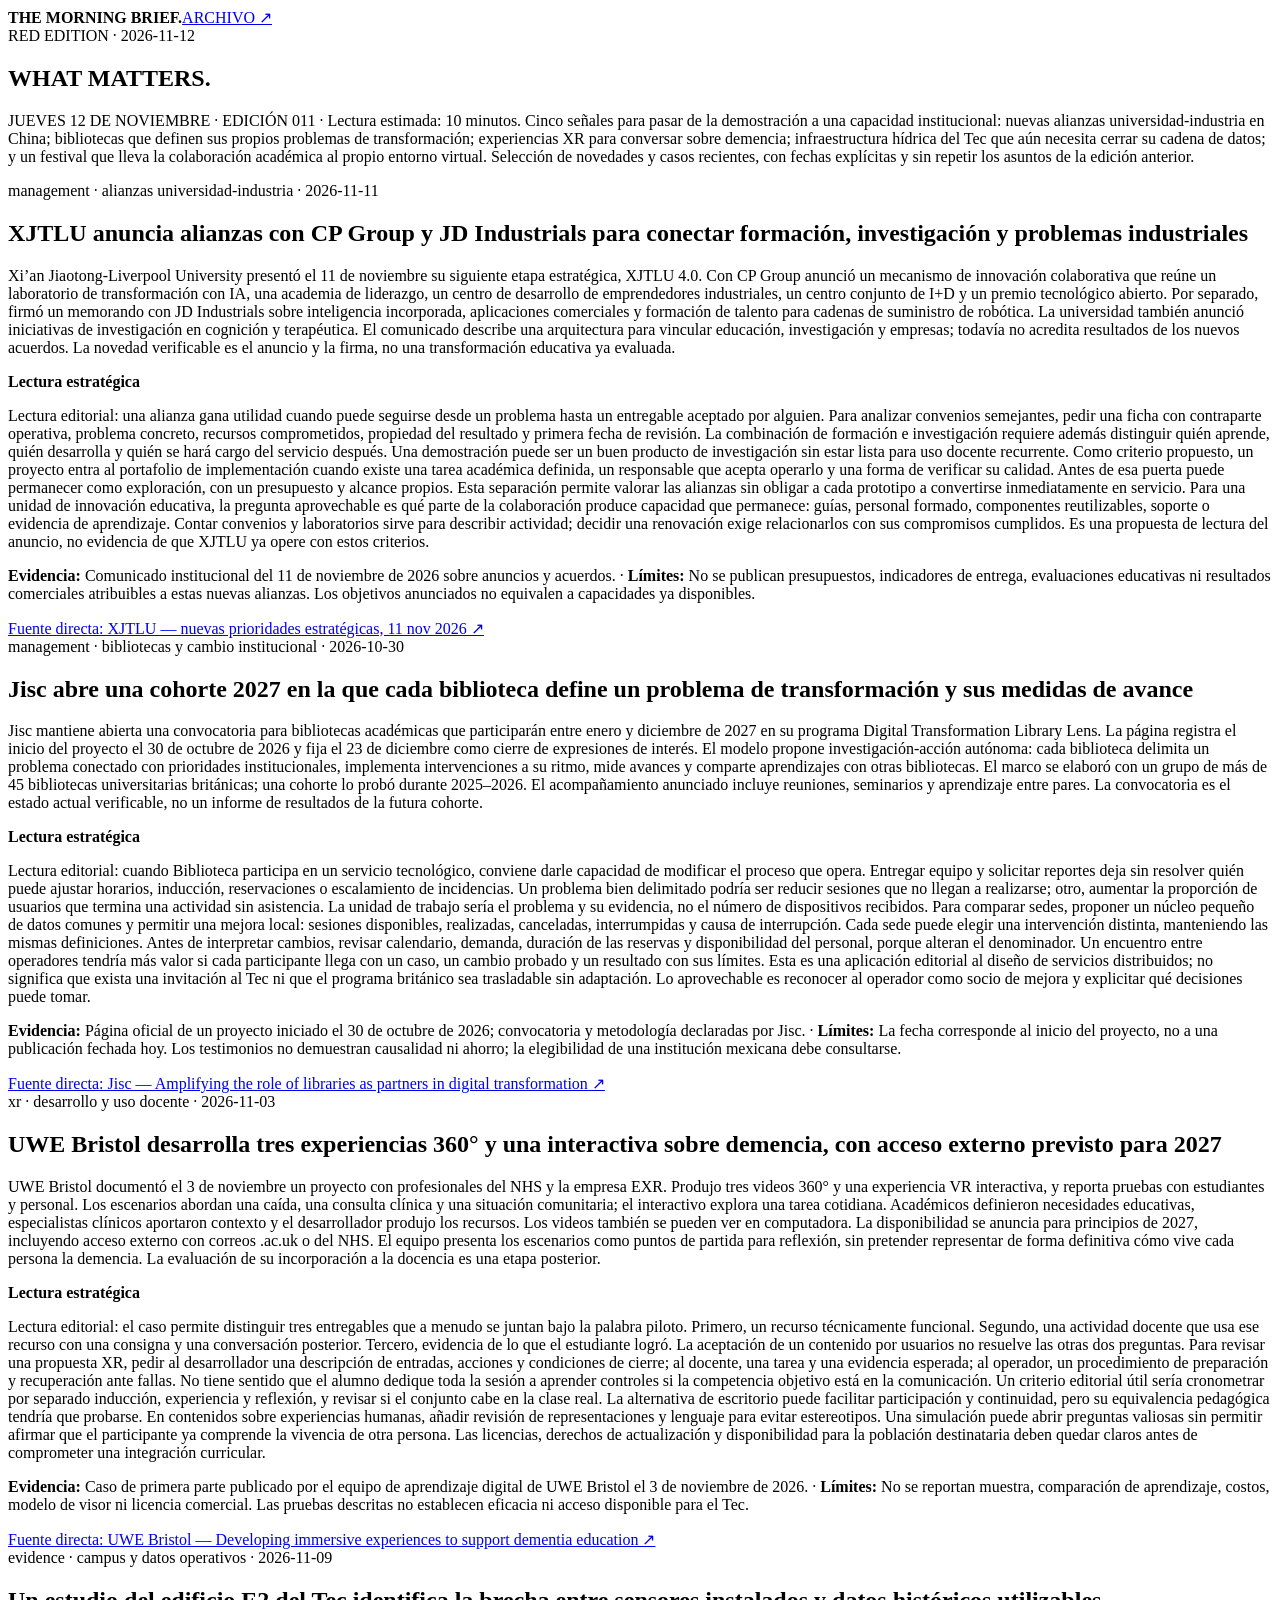
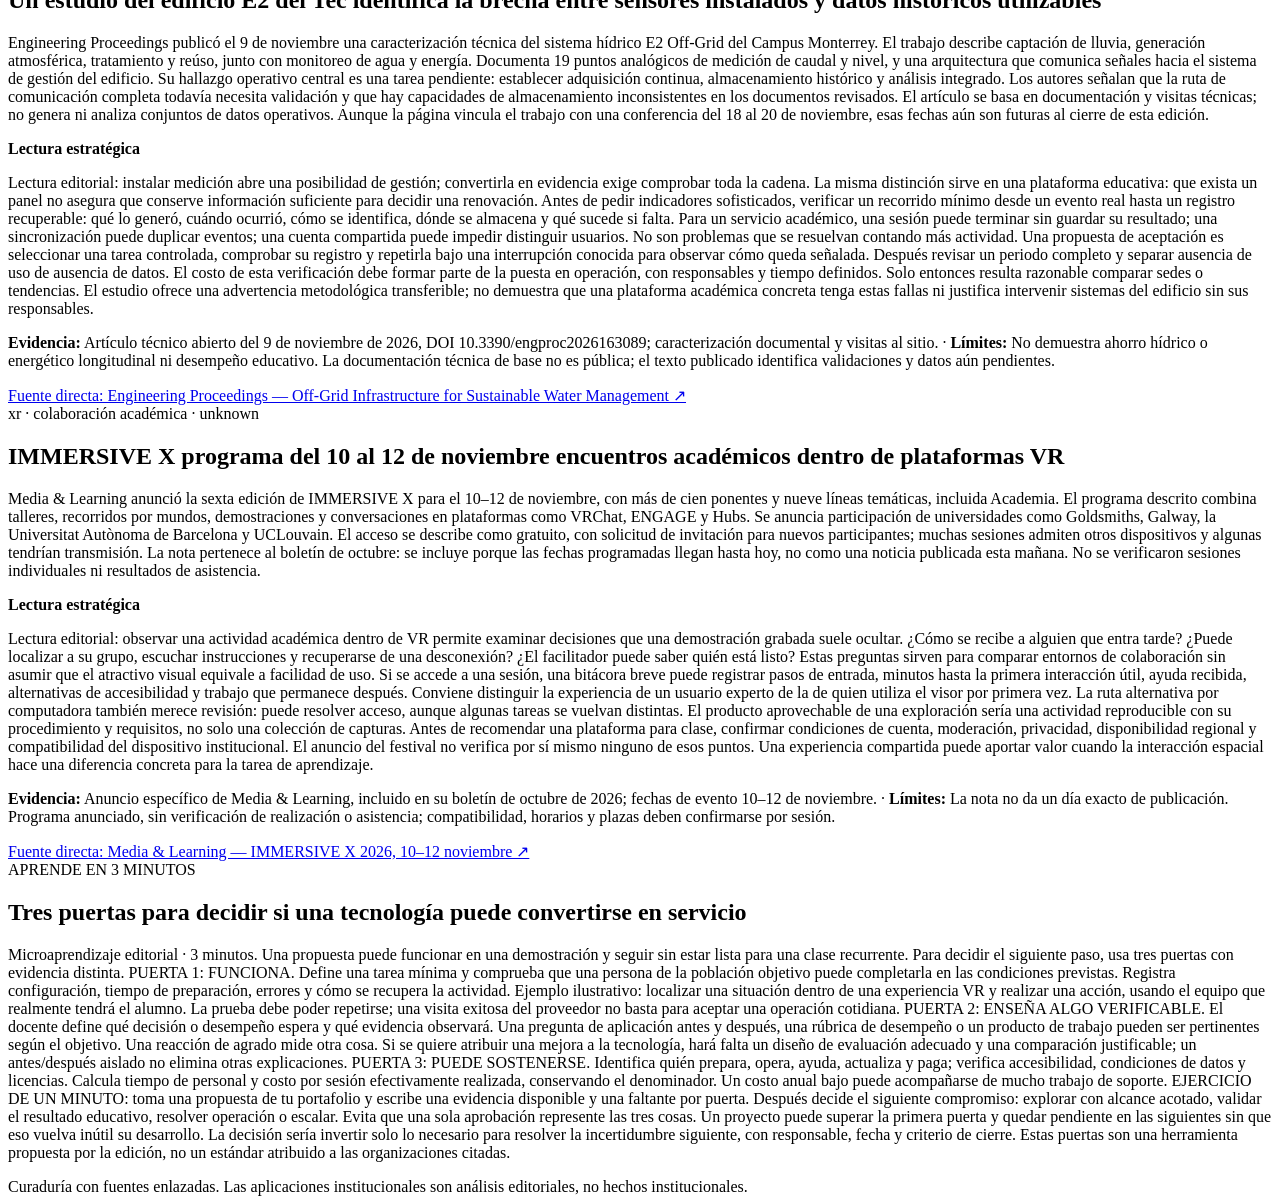
==== commit 24c55e92: "Publish The Morning Brief for 12 November 2026 (edition 011)" ====
--- a/index.html
+++ b/index.html
@@ -1 +1 @@
-<!doctype html><html lang="es"><head><meta charset="utf-8"><meta name="viewport" content="width=device-width,initial-scale=1"><meta name="theme-color" content="#121215"><title>WHAT MATTERS. — The Morning Brief · 2026-11-10</title><link rel="stylesheet" href="/morning-brief/assets/style.css"></head><body><main class="page"><header><b>THE MORNING <span>BRIEF.</span></b><a href="/morning-brief/archive/">ARCHIVO ↗</a></header><section class="hero"><div class="kicker">RED EDITION · 2026-11-10</div><h1>WHAT MATTERS.</h1><p>MARTES 10 DE NOVIEMBRE · EDICIÓN 010. Seis lecturas contrastadas: un caso británico que mide madurez digital en lugar de contar herramientas; la ruta de transferencia tecnológica de la UdeG; un ecosistema mexicano de XR conectado con equipos físicos; cinco criterios para comprar EdTech; un taller estadounidense de fabricación accesible; y una revisión reciente sobre aprendizaje inmersivo y carga cognitiva. El hilo conductor es decidir qué tecnología merece pasar de demostración a operación, con evidencias y límites a la vista.</p></section><section class="stories"><article class="card"><div class="tag">management · madurez digital · 2026-07-15</div><h2>Calderdale College eleva de 22% a 53% sus criterios de madurez digital validados tras asignar responsables por área</h2><p>Jisc documentó el 15 de julio un caso de transformación institucional en Calderdale College, Reino Unido. En lugar de lanzar proyectos digitales aislados, el centro organizó su estrategia en cuatro pilares: docencia, automatización, marketing e infraestructura. Dividió el diagnóstico de madurez en planes manejables por departamento, incorporó acciones a sus procesos de mejora, asignó responsables y definió métricas. Según el proveedor, la proporción de criterios de validación completados pasó de 22% en julio de 2025 a 53% doce meses después, con 286 objetivos adicionales aprobados. La actividad de estudiantes en su entorno virtual de aprendizaje aumentó de 46% a 66% interanual y se completaron más de 3,100 módulos digitales de formación. La plataforma de diagnóstico también se incorporó a inducción, evaluación del personal y desarrollo de estudiantes. Es un caso anterior a las noticias de esta semana, seleccionado por aportar una secuencia de gestión y resultados operativos observables.</p><div class="insight"><b>Lectura estratégica</b><p>Perla de gestión: formular la unidad de avance como &#x27;criterio verificable con dueño&#x27;, no como software adquirido. Para un portafolio multicampus, proponer cuatro datos mínimos por iniciativa: línea base, evidencia de cumplimiento, responsable y fecha de revisión. Separar indicadores de capacidad institucional (criterios validados), adopción (uso efectivo por público) y resultados de servicio (tiempo, errores o carga de trabajo). Un tablero puede subir sin que se demuestre aún mejora del aprendizaje; por eso el 53% de criterios no debe interpretarse como 53% de eficacia educativa. Identificar quién valida cada avance y cuál es su evidencia documental antes de usar la cifra como criterio de inversión.</p></div><p class="limit"><b>Evidencia:</b> Caso de primera parte publicado por Jisc el 15 de julio de 2026, con cifras comparativas declaradas por la institución y su proveedor de diagnóstico. · <b>Límites:</b> No es una noticia de las últimas dos semanas: se incluye como caso de gestión vigente. Los criterios de madurez son una medida interna, no prueba causal de aprendizaje. No se publican auditoría externa, costos totales, denominadores del uso del entorno virtual ni atribución independiente de los cambios a una sola herramienta.</p><a href="https://www.jisc.ac.uk/case-studies/driving-digital-transformation-at-calderdale-college" target="_blank" rel="noopener noreferrer">Fuente directa: Jisc / Calderdale College — 15 jul 2026 ↗</a></article><article class="card"><div class="tag">management · transferencia tecnológica · 2026-10-26</div><h2>UdeG exhibe 61 prototipos y firma con el IMPI un convenio para crear un centro de apoyo a la innovación</h2><p>La Universidad de Guadalajara informó el 26 de octubre que presentó 61 prototipos y desarrollos de distintos centros universitarios en InnovaFest Guadalajara 2026. Las propuestas abarcaron salud, ingeniería, agroalimentación, ambiente y tecnología. La Coordinación General de Vinculación articuló el encuentro con empresas y organizaciones; además, la universidad firmó un convenio con el Instituto Mexicano de la Propiedad Industrial para instalar un Centro de Apoyo a la Tecnología y la Innovación (CATI). Ese centro se describe como futuro mecanismo de orientación sobre propiedad industrial, identificación, protección y transferencia de resultados. Durante el evento se entregaron simbólicamente 20 títulos de propiedad industrial y se destacó un desarrollo de prótesis transfemoral. Hay dos hitos diferentes: los prototipos ya se mostraron, mientras el CATI está acordado, no acreditado como servicio en operación. El reporte apareció 15 días antes de esta edición y se conserva por su valor como caso institucional de gestión de innovación.</p><div class="insight"><b>Lectura estratégica</b><p>Lección de portafolio: disponer de muchos prototipos no equivale a tener una cartera de tecnologías transferidas. Crear un embudo con cuatro etapas y denominadores: propuestas presentadas, solicitudes de evaluación, tecnologías protegidas y acuerdos de adopción o transferencia completados. Para cada transición registrar meses de trámite, costo legal y de mantenimiento, grado de madurez del prototipo y contraparte interesada. Un centro de apoyo puede reducir fricciones institucionales, pero conviene medir después cuántos proyectos reciben asesoría y cuántos logran avanzar. Si un proyecto no necesita patente, documentar por qué conviene otra vía de difusión o apropiación de conocimiento.</p></div><p class="limit"><b>Evidencia:</b> Comunicado de la Universidad de Guadalajara fechado el 26 de octubre de 2026; cifras de exposición y convenio institucional anunciados por la propia universidad. · <b>Límites:</b> La fuente no aporta costo de cada prototipo, contratos de licencia, tecnologías transferidas ni uso real del futuro CATI. Los 20 títulos entregados simbólicamente no prueban comercialización. Se trata de resultados y planes reportados por la institución, sin auditoría independiente.</p><a href="https://www.udg.mx/noticia/udeg-fortalece-la-transferencia-de-conocimiento-y-tecnologia-en-innovafest-guadalajara-2026" target="_blank" rel="noopener noreferrer">Fuente directa: Universidad de Guadalajara — 26 oct 2026 ↗</a></article><article class="card"><div class="tag">xr · gemelos digitales conectados · 2026-10-29</div><h2>La UAT prepara la exhibición de seis entornos XR que reciben datos de reactores físicos mediante IoT</h2><p>El 29 de octubre, El Mañana documentó que la Universidad Autónoma de Tamaulipas fue seleccionada para exhibir su proyecto XR-UAT: Immersive Learning Ecosystem en los QS Reimagine Education Awards, programados del 6 al 8 de diciembre en Londres. El desarrollo de la Unidad Académica Multidisciplinaria Reynosa Aztlán combina realidad virtual, aumentada y mixta, gemelos digitales e Internet de las Cosas. Según la nota, dispositivos Raspberry Pi y ESP32 envían variables de reactores de laboratorio mediante MQTT hacia escenarios en Unreal Engine, tableros y aplicaciones móviles. Los seis mundos temáticos incluyen espacios relacionados con química, manufactura, salud, naturaleza y tecnologías digitales; permiten explorar procesos y fallas sin emplear directamente reactivos peligrosos. La selección entre 2,226 propuestas de 101 países acredita visibilidad en una convocatoria, no aprendizaje superior demostrado. Los resultados finales del certamen todavía no se habían anunciado a la fecha de la noticia.</p><div class="insight"><b>Lectura estratégica</b><p>Para evaluar un gemelo digital educativo, separar tres capas: integridad de la señal física (latencia, pérdidas, calibración), interacción XR (montaje, comodidad, errores y soporte) y logro de competencia (diagnóstico correcto de una falla o decisión de operación). Un piloto ágil puede probar primero la conexión de un solo sensor y una tarea concreta antes de invertir en seis escenarios completos. Pedir además esquemas de conectividad, permisos de los equipos, mantenimiento de sensores y seguridad cuando se conecten dispositivos reales. Que el escenario evite manipular sustancias peligrosas no demuestra por sí mismo transferencia de una habilidad de laboratorio.</p></div><p class="limit"><b>Evidencia:</b> Reportaje local específico de El Mañana, actualizado el 29 de octubre de 2026, basado en declaraciones del equipo y descripción técnica del proyecto XR-UAT. · <b>Límites:</b> No se informan participantes, visor específico, licencias, costos, datos de latencia, metodología de evaluación pedagógica ni resultados comparativos. La cobertura del medio y una selección para exhibición no constituyen validación independiente de eficacia.</p><a href="https://www.elmanana.com/tamaulipas/cdvictoria/uat-presenta-xr-uat-en-qs-reimagine-education-awards/6202625" target="_blank" rel="noopener noreferrer">Fuente directa: El Mañana — XR-UAT, 29 oct 2026 ↗</a></article><article class="card"><div class="tag">governance · selección de edtech · 2026-11-09</div><h2>CoSN lleva a una sesión del 9 de noviembre cinco criterios compartidos para seleccionar tecnología educativa</h2><p>CoSN y AASA programaron para el 9 de noviembre un panel con líderes de distritos escolares sobre la guía EdTech Quality Indicators 2026, elaborada por seis organizaciones: Digital Promise, 1EdTech, CAST, CoSN, ISTE y SETDA. La guía plantea considerar simultáneamente seguridad, evidencia, inclusividad, usabilidad e interoperabilidad al evaluar productos para escuelas. La novedad de esta semana es la sesión orientada a cómo traducir los criterios a decisiones de selección, pilotaje y compra; la guía misma ya existía desde julio y no debe presentarse como lanzada ayer. El panel anunciado incluía superintendentes y una representante de CoSN para compartir experiencias institucionales. La página oficial permite verificar agenda y criterios, pero no contiene una transcripción ni resultados pospanel. Aunque se dirige a educación escolar, los cinco criterios son pertinentes como preguntas iniciales en la revisión de software académico universitario.</p><div class="insight"><b>Lectura estratégica</b><p>Convertir la lista en reglas de decisión, no en un sello automático. Antes de puntuar proveedores, exigir evidencias mínimas de tratamiento de datos y accesibilidad; un incumplimiento crítico detiene la compra aunque la demostración sea atractiva. Después, medir calidad de evidencia del aprendizaje, tasa de éxito en tareas reales e integración con los sistemas institucionales. Reportar costos y soporte como una dimensión operativa adicional, distinta de los cinco indicadores originales. La comparación debe hacerse con escenarios y públicos equivalentes para no premiar la mejor presentación comercial. Antes de escalar, someter al menos una integración y una tarea docente a pruebas con usuarios reales.</p></div><p class="limit"><b>Evidencia:</b> Página oficial de CoSN sobre el panel fechado el 9 de noviembre de 2026; describe el contenido y la composición de la guía colaborativa, sin publicar conclusiones del panel. · <b>Límites:</b> Se documenta agenda, no asistencia efectiva ni decisiones producidas en la sesión. Los criterios nacieron para distritos K-12 de Estados Unidos y requieren adaptación a presupuestos, infraestructura, accesibilidad y reglas universitarias de cada país. No son una certificación de productos.</p><a href="https://www.cosn.org/event/the-empowered-superintendents-edleader-panel-series-2026-edtech-quality-indicators-guide/" target="_blank" rel="noopener noreferrer">Fuente directa: CoSN / AASA — panel, 9 nov 2026 ↗</a></article><article class="card"><div class="tag">innovation · fabricación accesible · 2026-11-09</div><h2>Stony Brook reúne a 100 estudiantes y 20 profesionales para adaptar 50 juguetes accesibles</h2><p>Stony Brook University publicó el 9 de noviembre un balance de la cuarta edición del taller de adaptación de juguetes de su club estudiantil 3D PATH, dedicado a impresión 3D y tecnología de asistencia. Según el reporte universitario, participaron 100 estudiantes y 20 profesionales de la industria, y se adaptaron 50 juguetes destinados a organizaciones y escuelas que apoyan a niños con discapacidad. El trabajo descrito no fue únicamente impresión 3D: estudiantes modificaron cableado, interruptores y controles para facilitar el uso autónomo por parte de los niños. En 2024, el mismo proyecto había adaptado y donado 25 juguetes con 50 participantes, una comparación útil para observar crecimiento de actividad, no una medición de efectos educativos. La edición reciente articuló seis organizaciones estudiantiles, makerspaces del campus, orientación profesional y un fondo universitario. El formato combina aprendizaje aplicado, desarrollo de prototipos y destinatarios externos concretos.</p><div class="insight"><b>Lectura estratégica</b><p>Perla para experiencias de innovación educativa: definir antes del evento quién recibe el producto y qué requisito funcional debe cumplir, en lugar de evaluar solo originalidad del prototipo. Documentar minutos de fabricación, revisiones de seguridad eléctrica, costo por unidad, validación de accesibilidad con usuarios y seguimiento tras la entrega. El número de juguetes terminados es producción; el beneficio infantil debe medirse después y con consentimiento apropiado. Para escalar un taller interdisciplinario, conservar fichas reutilizables de diseño, inventario de componentes, procedimientos de prueba y una institución receptora que pueda comunicar fallas. La articulación con aliados externos puede aportar retroalimentación real más allá del jurado del evento.</p></div><p class="limit"><b>Evidencia:</b> Crónica institucional de Stony Brook University publicada el 9 de noviembre de 2026, con cifras de asistentes y producción informadas por organizadores y participantes. · <b>Límites:</b> Los 50 juguetes están descritos como adaptados para donar, no como entregados y evaluados en hogares. No se publican controles de calidad independientes, costos, pruebas de accesibilidad con niños ni indicadores de aprendizaje de los estudiantes.</p><a href="https://news.stonybrook.edu/university/toy-story-4-3d-path-club-continues-to-grow-and-help-children-with-disabilities/" target="_blank" rel="noopener noreferrer">Fuente directa: Stony Brook University — 9 nov 2026 ↗</a></article><article class="card"><div class="tag">evidence · diseño de aprendizaje xr · 2026-11-06</div><h2>Una revisión publicada el 6 de noviembre vincula los beneficios de XR con el diseño didáctico y advierte sobre carga cognitiva</h2><p>La revista de la Facultad de Educación de Mehmet Akif Ersoy University publicó el 6 de noviembre una revisión integradora de Vesile Gül Başer sobre tecnologías inmersivas y laboratorios virtuales en educación superior. El texto sintetiza trabajos publicados entre 2020 y 2025, incluidos estudios empíricos, revisiones sistemáticas y metaanálisis. Su conclusión general es que las aplicaciones de realidad virtual y aumentada suelen asociarse con mejoras en aprendizaje conceptual, habilidades psicomotoras y razonamiento espacial, mientras los entornos de tipo metaverso se vinculan más con motivación e interacción social. La misma revisión advierte que la inmersión excesiva y un diseño pedagógico deficiente pueden elevar la carga cognitiva y limitar el aprendizaje. Es una síntesis de literatura existente, no un nuevo ensayo con estudiantes ni una estimación única de tamaño de efecto aplicable a todos los cursos.</p><div class="insight"><b>Lectura estratégica</b><p>Una evaluación XR debería contrastar la función didáctica contra su costo de atención. Antes de adoptar, precisar qué aspecto imposible o difícil de practicar en aula mejora la inmersión; después medir una tarea de desempeño y no solo presencia o agrado. En el piloto registrar errores, ayuda solicitada, tiempo que consume aprender controles, mareo y esfuerzo mental percibido. Comparar con una versión 2D o práctica física apropiada cuando sea viable. Si un elemento visual no aporta información para la competencia, simplificarlo puede ser más valioso que añadir interactividad. Esta lectura es complementaria al caso XR-UAT: la factibilidad técnica y la eficacia pedagógica requieren verificaciones distintas.</p></div><p class="limit"><b>Evidencia:</b> Artículo de revisión integradora publicado en Mehmet Akif Ersoy University Journal of Education Faculty, número 81, 6 de noviembre de 2026, DOI 10.21764/maeuefd.1979761. · <b>Límites:</b> El resumen no muestra un nuevo metaanálisis cuantitativo propio, una muestra experimental única ni efectos causales universales. Los estudios sintetizados abarcan diseños y contextos heterogéneos; el artículo puede orientar hipótesis, no establecer por sí solo rentabilidad o eficacia para una institución concreta.</p><a href="https://dergipark.org.tr/en/pub/maeuefd/article/1979761" target="_blank" rel="noopener noreferrer">Fuente directa: Mehmet Akif Ersoy University Journal — 6 nov 2026 ↗</a></article></section><section class="card learn"><div class="tag">APRENDE EN 3 MINUTOS</div><h2>De la demostración a la compra: criterios de veto y puntuación</h2><p>Microaprendizaje práctico (3 minutos). Dos soluciones prometen resolver el mismo problema docente. Si empiezas por una puntuación global de características, puedes terminar recomendando la que mejor se demuestra, aunque no sea aceptable institucionalmente. Usa dos etapas. PRIMERO, CRITERIOS DE VETO: una solución debe demostrar niveles mínimos de seguridad de datos y accesibilidad pertinentes a su población. La interoperabilidad también puede ser obligatoria si el sistema debe conectarse a una plataforma crítica. Una condición no acreditada no obtiene una nota baja: queda PENDIENTE y se bloquea la autorización hasta contar con evidencia. SEGUNDO, PUNTUACIÓN COMPARABLE: entre las soluciones que superan las puertas, evalúa evidencia de resultados con una tarea real, facilidad de uso observada y capacidad de integración probada. Ejemplo ilustrativo de pesos, no estándar de CoSN: evidencia 40%, usabilidad 30%, interoperabilidad 30%, con notas de 1 a 5. Solución A: 4, 3 y 5; resultado 4.0/5. Solución B: 3, 5 y 2; resultado 3.3/5. La A es preferible bajo ESOS pesos y siempre que supere los requisitos obligatorios. Documenta aparte costo total, horas de soporte, licencias y riesgos residuales; una suma ponderada no vuelve aceptable un incumplimiento crítico. Toma la decisión con datos de prueba, no promesas comerciales. La guía de cinco indicadores del EdTech Quality Collaborative inspira las preguntas, mientras que este procedimiento de vetos y ponderaciones es una propuesta editorial para traducirlas a decisiones verificables.</p></section><footer>Curaduría con fuentes enlazadas. Las aplicaciones institucionales son análisis editoriales, no hechos institucionales.</footer></main></body></html>+<!doctype html><html lang="es"><head><meta charset="utf-8"><meta name="viewport" content="width=device-width,initial-scale=1"><meta name="theme-color" content="#121215"><title>WHAT MATTERS. — The Morning Brief · 2026-11-12</title><link rel="stylesheet" href="/morning-brief/assets/style.css"></head><body><main class="page"><header><b>THE MORNING <span>BRIEF.</span></b><a href="/morning-brief/archive/">ARCHIVO ↗</a></header><section class="hero"><div class="kicker">RED EDITION · 2026-11-12</div><h1>WHAT MATTERS.</h1><p>JUEVES 12 DE NOVIEMBRE · EDICIÓN 011 · Lectura estimada: 10 minutos. Cinco señales para pasar de la demostración a una capacidad institucional: nuevas alianzas universidad-industria en China; bibliotecas que definen sus propios problemas de transformación; experiencias XR para conversar sobre demencia; infraestructura hídrica del Tec que aún necesita cerrar su cadena de datos; y un festival que lleva la colaboración académica al propio entorno virtual. Selección de novedades y casos recientes, con fechas explícitas y sin repetir los asuntos de la edición anterior.</p></section><section class="stories"><article class="card"><div class="tag">management · alianzas universidad-industria · 2026-11-11</div><h2>XJTLU anuncia alianzas con CP Group y JD Industrials para conectar formación, investigación y problemas industriales</h2><p>Xi’an Jiaotong-Liverpool University presentó el 11 de noviembre su siguiente etapa estratégica, XJTLU 4.0. Con CP Group anunció un mecanismo de innovación colaborativa que reúne un laboratorio de transformación con IA, una academia de liderazgo, un centro de desarrollo de emprendedores industriales, un centro conjunto de I+D y un premio tecnológico abierto. Por separado, firmó un memorando con JD Industrials sobre inteligencia incorporada, aplicaciones comerciales y formación de talento para cadenas de suministro de robótica. La universidad también anunció iniciativas de investigación en cognición y terapéutica. El comunicado describe una arquitectura para vincular educación, investigación y empresas; todavía no acredita resultados de los nuevos acuerdos. La novedad verificable es el anuncio y la firma, no una transformación educativa ya evaluada.</p><div class="insight"><b>Lectura estratégica</b><p>Lectura editorial: una alianza gana utilidad cuando puede seguirse desde un problema hasta un entregable aceptado por alguien. Para analizar convenios semejantes, pedir una ficha con contraparte operativa, problema concreto, recursos comprometidos, propiedad del resultado y primera fecha de revisión. La combinación de formación e investigación requiere además distinguir quién aprende, quién desarrolla y quién se hará cargo del servicio después. Una demostración puede ser un buen producto de investigación sin estar lista para uso docente recurrente. Como criterio propuesto, un proyecto entra al portafolio de implementación cuando existe una tarea académica definida, un responsable que acepta operarlo y una forma de verificar su calidad. Antes de esa puerta puede permanecer como exploración, con un presupuesto y alcance propios. Esta separación permite valorar las alianzas sin obligar a cada prototipo a convertirse inmediatamente en servicio. Para una unidad de innovación educativa, la pregunta aprovechable es qué parte de la colaboración produce capacidad que permanece: guías, personal formado, componentes reutilizables, soporte o evidencia de aprendizaje. Contar convenios y laboratorios sirve para describir actividad; decidir una renovación exige relacionarlos con sus compromisos cumplidos. Es una propuesta de lectura del anuncio, no evidencia de que XJTLU ya opere con estos criterios.</p></div><p class="limit"><b>Evidencia:</b> Comunicado institucional del 11 de noviembre de 2026 sobre anuncios y acuerdos. · <b>Límites:</b> No se publican presupuestos, indicadores de entrega, evaluaciones educativas ni resultados comerciales atribuibles a estas nuevas alianzas. Los objetivos anunciados no equivalen a capacidades ya disponibles.</p><a href="https://www.xjtlu.edu.cn/en/news/2026/11/xjtlu-unveils-new-strategic-priorities-to-advance-its-future-university-vision" target="_blank" rel="noopener noreferrer">Fuente directa: XJTLU — nuevas prioridades estratégicas, 11 nov 2026 ↗</a></article><article class="card"><div class="tag">management · bibliotecas y cambio institucional · 2026-10-30</div><h2>Jisc abre una cohorte 2027 en la que cada biblioteca define un problema de transformación y sus medidas de avance</h2><p>Jisc mantiene abierta una convocatoria para bibliotecas académicas que participarán entre enero y diciembre de 2027 en su programa Digital Transformation Library Lens. La página registra el inicio del proyecto el 30 de octubre de 2026 y fija el 23 de diciembre como cierre de expresiones de interés. El modelo propone investigación-acción autónoma: cada biblioteca delimita un problema conectado con prioridades institucionales, implementa intervenciones a su ritmo, mide avances y comparte aprendizajes con otras bibliotecas. El marco se elaboró con un grupo de más de 45 bibliotecas universitarias británicas; una cohorte lo probó durante 2025–2026. El acompañamiento anunciado incluye reuniones, seminarios y aprendizaje entre pares. La convocatoria es el estado actual verificable, no un informe de resultados de la futura cohorte.</p><div class="insight"><b>Lectura estratégica</b><p>Lectura editorial: cuando Biblioteca participa en un servicio tecnológico, conviene darle capacidad de modificar el proceso que opera. Entregar equipo y solicitar reportes deja sin resolver quién puede ajustar horarios, inducción, reservaciones o escalamiento de incidencias. Un problema bien delimitado podría ser reducir sesiones que no llegan a realizarse; otro, aumentar la proporción de usuarios que termina una actividad sin asistencia. La unidad de trabajo sería el problema y su evidencia, no el número de dispositivos recibidos. Para comparar sedes, proponer un núcleo pequeño de datos comunes y permitir una mejora local: sesiones disponibles, realizadas, canceladas, interrumpidas y causa de interrupción. Cada sede puede elegir una intervención distinta, manteniendo las mismas definiciones. Antes de interpretar cambios, revisar calendario, demanda, duración de las reservas y disponibilidad del personal, porque alteran el denominador. Un encuentro entre operadores tendría más valor si cada participante llega con un caso, un cambio probado y un resultado con sus límites. Esta es una aplicación editorial al diseño de servicios distribuidos; no significa que exista una invitación al Tec ni que el programa británico sea trasladable sin adaptación. Lo aprovechable es reconocer al operador como socio de mejora y explicitar qué decisiones puede tomar.</p></div><p class="limit"><b>Evidencia:</b> Página oficial de un proyecto iniciado el 30 de octubre de 2026; convocatoria y metodología declaradas por Jisc. · <b>Límites:</b> La fecha corresponde al inicio del proyecto, no a una publicación fechada hoy. Los testimonios no demuestran causalidad ni ahorro; la elegibilidad de una institución mexicana debe consultarse.</p><a href="https://www.jisc.ac.uk/innovation/projects/amplifying-the-role-of-libraries-as-partners-in-digital-transformation" target="_blank" rel="noopener noreferrer">Fuente directa: Jisc — Amplifying the role of libraries as partners in digital transformation ↗</a></article><article class="card"><div class="tag">xr · desarrollo y uso docente · 2026-11-03</div><h2>UWE Bristol desarrolla tres experiencias 360° y una interactiva sobre demencia, con acceso externo previsto para 2027</h2><p>UWE Bristol documentó el 3 de noviembre un proyecto con profesionales del NHS y la empresa EXR. Produjo tres videos 360° y una experiencia VR interactiva, y reporta pruebas con estudiantes y personal. Los escenarios abordan una caída, una consulta clínica y una situación comunitaria; el interactivo explora una tarea cotidiana. Académicos definieron necesidades educativas, especialistas clínicos aportaron contexto y el desarrollador produjo los recursos. Los videos también se pueden ver en computadora. La disponibilidad se anuncia para principios de 2027, incluyendo acceso externo con correos .ac.uk o del NHS. El equipo presenta los escenarios como puntos de partida para reflexión, sin pretender representar de forma definitiva cómo vive cada persona la demencia. La evaluación de su incorporación a la docencia es una etapa posterior.</p><div class="insight"><b>Lectura estratégica</b><p>Lectura editorial: el caso permite distinguir tres entregables que a menudo se juntan bajo la palabra piloto. Primero, un recurso técnicamente funcional. Segundo, una actividad docente que usa ese recurso con una consigna y una conversación posterior. Tercero, evidencia de lo que el estudiante logró. La aceptación de un contenido por usuarios no resuelve las otras dos preguntas. Para revisar una propuesta XR, pedir al desarrollador una descripción de entradas, acciones y condiciones de cierre; al docente, una tarea y una evidencia esperada; al operador, un procedimiento de preparación y recuperación ante fallas. No tiene sentido que el alumno dedique toda la sesión a aprender controles si la competencia objetivo está en la comunicación. Un criterio editorial útil sería cronometrar por separado inducción, experiencia y reflexión, y revisar si el conjunto cabe en la clase real. La alternativa de escritorio puede facilitar participación y continuidad, pero su equivalencia pedagógica tendría que probarse. En contenidos sobre experiencias humanas, añadir revisión de representaciones y lenguaje para evitar estereotipos. Una simulación puede abrir preguntas valiosas sin permitir afirmar que el participante ya comprende la vivencia de otra persona. Las licencias, derechos de actualización y disponibilidad para la población destinataria deben quedar claros antes de comprometer una integración curricular.</p></div><p class="limit"><b>Evidencia:</b> Caso de primera parte publicado por el equipo de aprendizaje digital de UWE Bristol el 3 de noviembre de 2026. · <b>Límites:</b> No se reportan muestra, comparación de aprendizaje, costos, modelo de visor ni licencia comercial. Las pruebas descritas no establecen eficacia ni acceso disponible para el Tec.</p><a href="https://digitallearning.uwe.ac.uk/developing-immersive-experiences-to-support-dementia-education/" target="_blank" rel="noopener noreferrer">Fuente directa: UWE Bristol — Developing immersive experiences to support dementia education ↗</a></article><article class="card"><div class="tag">evidence · campus y datos operativos · 2026-11-09</div><h2>Un estudio del edificio E2 del Tec identifica la brecha entre sensores instalados y datos históricos utilizables</h2><p>Engineering Proceedings publicó el 9 de noviembre una caracterización técnica del sistema hídrico E2 Off-Grid del Campus Monterrey. El trabajo describe captación de lluvia, generación atmosférica, tratamiento y reúso, junto con monitoreo de agua y energía. Documenta 19 puntos analógicos de medición de caudal y nivel, y una arquitectura que comunica señales hacia el sistema de gestión del edificio. Su hallazgo operativo central es una tarea pendiente: establecer adquisición continua, almacenamiento histórico y análisis integrado. Los autores señalan que la ruta de comunicación completa todavía necesita validación y que hay capacidades de almacenamiento inconsistentes en los documentos revisados. El artículo se basa en documentación y visitas técnicas; no genera ni analiza conjuntos de datos operativos. Aunque la página vincula el trabajo con una conferencia del 18 al 20 de noviembre, esas fechas aún son futuras al cierre de esta edición.</p><div class="insight"><b>Lectura estratégica</b><p>Lectura editorial: instalar medición abre una posibilidad de gestión; convertirla en evidencia exige comprobar toda la cadena. La misma distinción sirve en una plataforma educativa: que exista un panel no asegura que conserve información suficiente para decidir una renovación. Antes de pedir indicadores sofisticados, verificar un recorrido mínimo desde un evento real hasta un registro recuperable: qué lo generó, cuándo ocurrió, cómo se identifica, dónde se almacena y qué sucede si falta. Para un servicio académico, una sesión puede terminar sin guardar su resultado; una sincronización puede duplicar eventos; una cuenta compartida puede impedir distinguir usuarios. No son problemas que se resuelvan contando más actividad. Una propuesta de aceptación es seleccionar una tarea controlada, comprobar su registro y repetirla bajo una interrupción conocida para observar cómo queda señalada. Después revisar un periodo completo y separar ausencia de uso de ausencia de datos. El costo de esta verificación debe formar parte de la puesta en operación, con responsables y tiempo definidos. Solo entonces resulta razonable comparar sedes o tendencias. El estudio ofrece una advertencia metodológica transferible; no demuestra que una plataforma académica concreta tenga estas fallas ni justifica intervenir sistemas del edificio sin sus responsables.</p></div><p class="limit"><b>Evidencia:</b> Artículo técnico abierto del 9 de noviembre de 2026, DOI 10.3390/engproc2026163089; caracterización documental y visitas al sitio. · <b>Límites:</b> No demuestra ahorro hídrico o energético longitudinal ni desempeño educativo. La documentación técnica de base no es pública; el texto publicado identifica validaciones y datos aún pendientes.</p><a href="https://www.mdpi.com/2673-4591/163/1/89" target="_blank" rel="noopener noreferrer">Fuente directa: Engineering Proceedings — Off-Grid Infrastructure for Sustainable Water Management ↗</a></article><article class="card"><div class="tag">xr · colaboración académica · unknown</div><h2>IMMERSIVE X programa del 10 al 12 de noviembre encuentros académicos dentro de plataformas VR</h2><p>Media &amp; Learning anunció la sexta edición de IMMERSIVE X para el 10–12 de noviembre, con más de cien ponentes y nueve líneas temáticas, incluida Academia. El programa descrito combina talleres, recorridos por mundos, demostraciones y conversaciones en plataformas como VRChat, ENGAGE y Hubs. Se anuncia participación de universidades como Goldsmiths, Galway, la Universitat Autònoma de Barcelona y UCLouvain. El acceso se describe como gratuito, con solicitud de invitación para nuevos participantes; muchas sesiones admiten otros dispositivos y algunas tendrían transmisión. La nota pertenece al boletín de octubre: se incluye porque las fechas programadas llegan hasta hoy, no como una noticia publicada esta mañana. No se verificaron sesiones individuales ni resultados de asistencia.</p><div class="insight"><b>Lectura estratégica</b><p>Lectura editorial: observar una actividad académica dentro de VR permite examinar decisiones que una demostración grabada suele ocultar. ¿Cómo se recibe a alguien que entra tarde? ¿Puede localizar a su grupo, escuchar instrucciones y recuperarse de una desconexión? ¿El facilitador puede saber quién está listo? Estas preguntas sirven para comparar entornos de colaboración sin asumir que el atractivo visual equivale a facilidad de uso. Si se accede a una sesión, una bitácora breve puede registrar pasos de entrada, minutos hasta la primera interacción útil, ayuda recibida, alternativas de accesibilidad y trabajo que permanece después. Conviene distinguir la experiencia de un usuario experto de la de quien utiliza el visor por primera vez. La ruta alternativa por computadora también merece revisión: puede resolver acceso, aunque algunas tareas se vuelvan distintas. El producto aprovechable de una exploración sería una actividad reproducible con su procedimiento y requisitos, no solo una colección de capturas. Antes de recomendar una plataforma para clase, confirmar condiciones de cuenta, moderación, privacidad, disponibilidad regional y compatibilidad del dispositivo institucional. El anuncio del festival no verifica por sí mismo ninguno de esos puntos. Una experiencia compartida puede aportar valor cuando la interacción espacial hace una diferencia concreta para la tarea de aprendizaje.</p></div><p class="limit"><b>Evidencia:</b> Anuncio específico de Media &amp; Learning, incluido en su boletín de octubre de 2026; fechas de evento 10–12 de noviembre. · <b>Límites:</b> La nota no da un día exacto de publicación. Programa anunciado, sin verificación de realización o asistencia; compatibilidad, horarios y plazas deben confirmarse por sesión.</p><a href="https://media-and-learning.eu/immersive-x-2026-a-free-xr-festival-held-entirely-in-virtual-reality-10-to-12-november-2026/" target="_blank" rel="noopener noreferrer">Fuente directa: Media &amp; Learning — IMMERSIVE X 2026, 10–12 noviembre ↗</a></article></section><section class="card learn"><div class="tag">APRENDE EN 3 MINUTOS</div><h2>Tres puertas para decidir si una tecnología puede convertirse en servicio</h2><p>Microaprendizaje editorial · 3 minutos. Una propuesta puede funcionar en una demostración y seguir sin estar lista para una clase recurrente. Para decidir el siguiente paso, usa tres puertas con evidencia distinta. PUERTA 1: FUNCIONA. Define una tarea mínima y comprueba que una persona de la población objetivo puede completarla en las condiciones previstas. Registra configuración, tiempo de preparación, errores y cómo se recupera la actividad. Ejemplo ilustrativo: localizar una situación dentro de una experiencia VR y realizar una acción, usando el equipo que realmente tendrá el alumno. La prueba debe poder repetirse; una visita exitosa del proveedor no basta para aceptar una operación cotidiana. PUERTA 2: ENSEÑA ALGO VERIFICABLE. El docente define qué decisión o desempeño espera y qué evidencia observará. Una pregunta de aplicación antes y después, una rúbrica de desempeño o un producto de trabajo pueden ser pertinentes según el objetivo. Una reacción de agrado mide otra cosa. Si se quiere atribuir una mejora a la tecnología, hará falta un diseño de evaluación adecuado y una comparación justificable; un antes/después aislado no elimina otras explicaciones. PUERTA 3: PUEDE SOSTENERSE. Identifica quién prepara, opera, ayuda, actualiza y paga; verifica accesibilidad, condiciones de datos y licencias. Calcula tiempo de personal y costo por sesión efectivamente realizada, conservando el denominador. Un costo anual bajo puede acompañarse de mucho trabajo de soporte. EJERCICIO DE UN MINUTO: toma una propuesta de tu portafolio y escribe una evidencia disponible y una faltante por puerta. Después decide el siguiente compromiso: explorar con alcance acotado, validar el resultado educativo, resolver operación o escalar. Evita que una sola aprobación represente las tres cosas. Un proyecto puede superar la primera puerta y quedar pendiente en las siguientes sin que eso vuelva inútil su desarrollo. La decisión sería invertir solo lo necesario para resolver la incertidumbre siguiente, con responsable, fecha y criterio de cierre. Estas puertas son una herramienta propuesta por la edición, no un estándar atribuido a las organizaciones citadas.</p></section><footer>Curaduría con fuentes enlazadas. Las aplicaciones institucionales son análisis editoriales, no hechos institucionales.</footer></main></body></html>
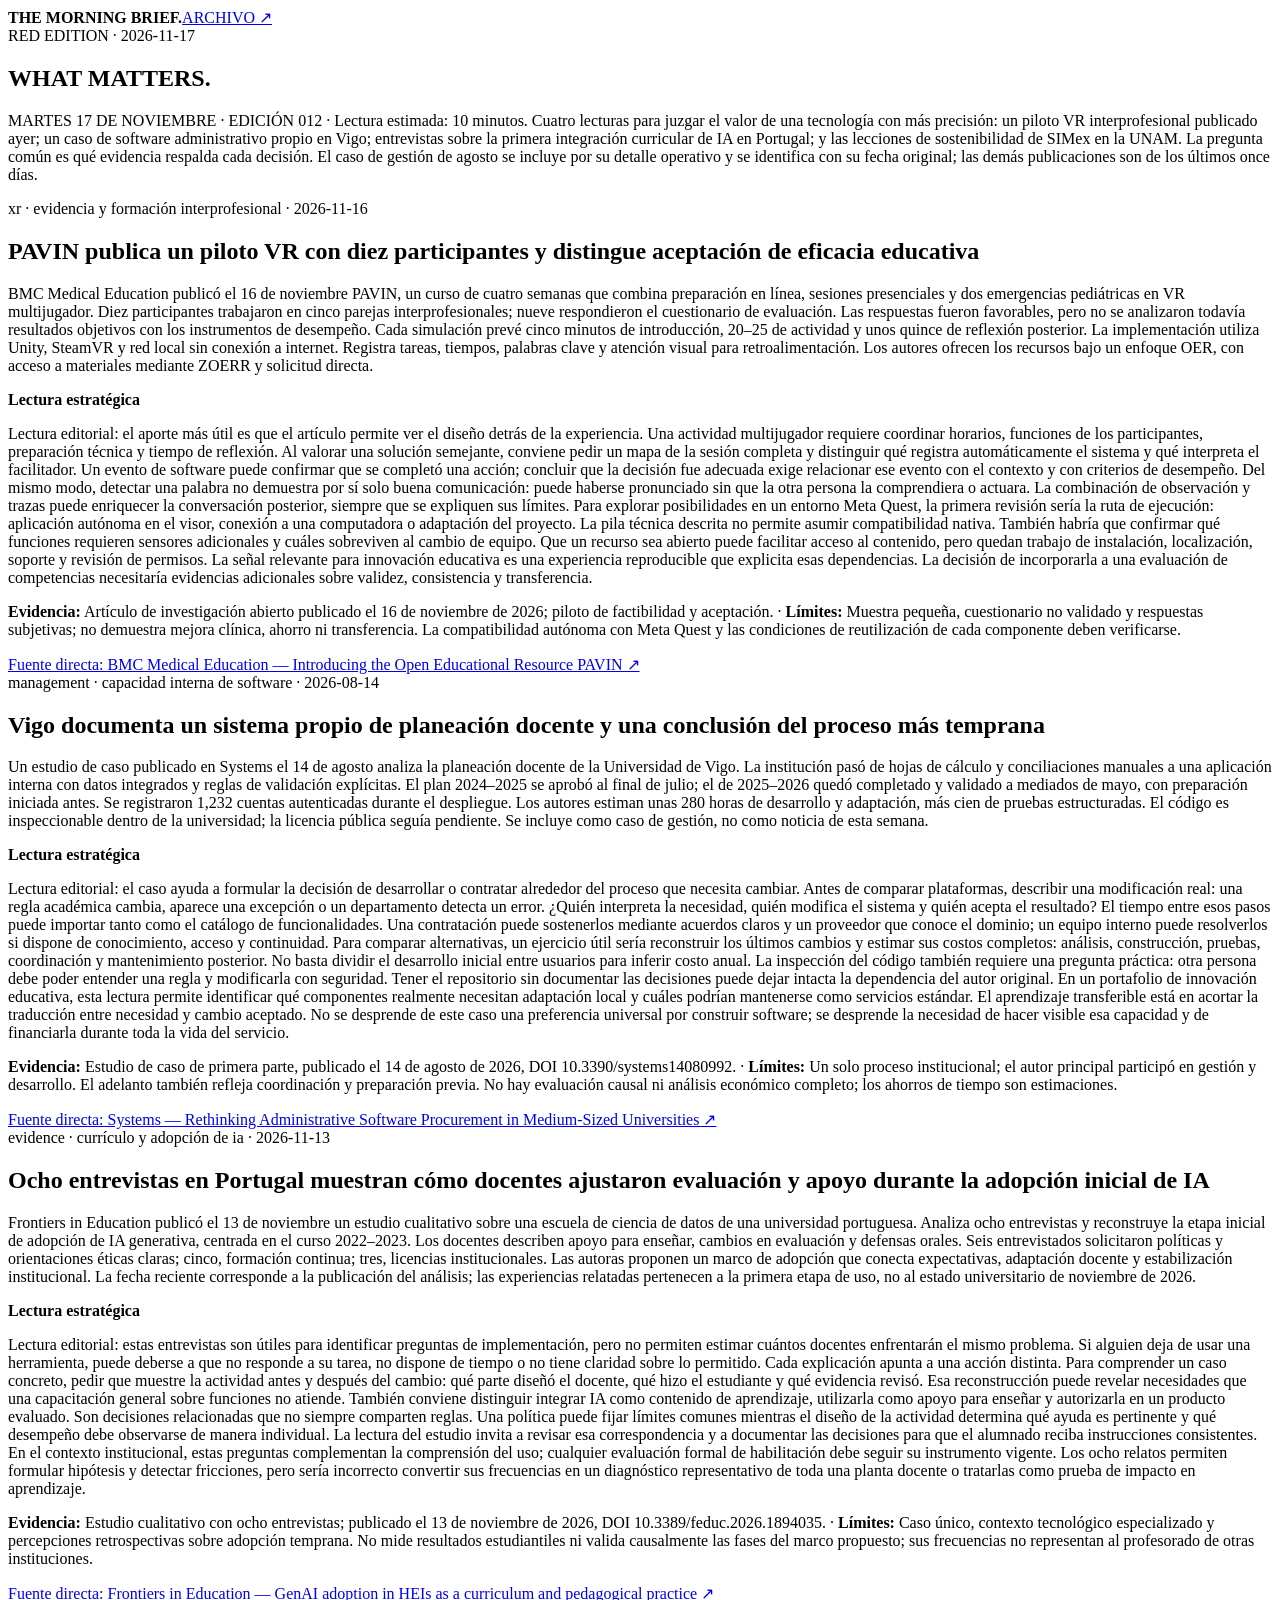
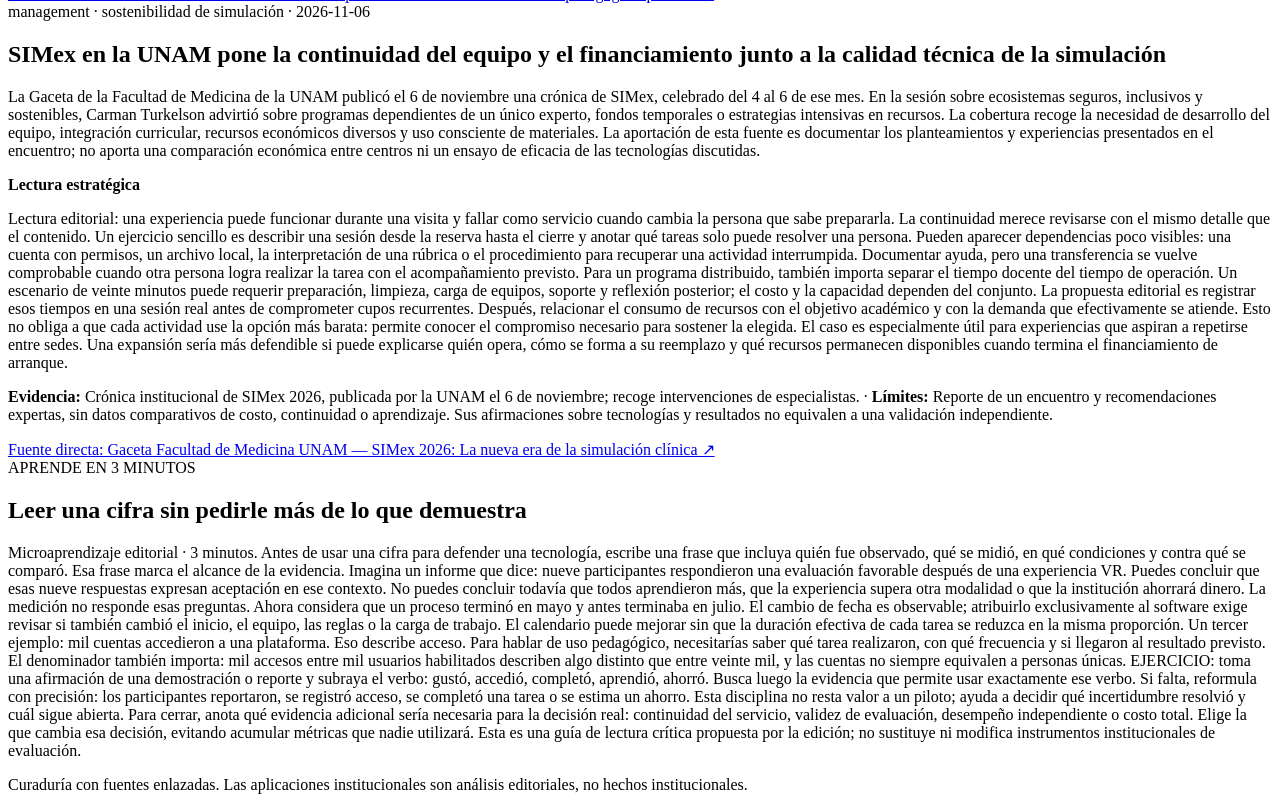
==== commit fd00f8fe: "Publish The Morning Brief for 17 November 2026 (edition 012)" ====
--- a/index.html
+++ b/index.html
@@ -1 +1 @@
-<!doctype html><html lang="es"><head><meta charset="utf-8"><meta name="viewport" content="width=device-width,initial-scale=1"><meta name="theme-color" content="#121215"><title>WHAT MATTERS. — The Morning Brief · 2026-11-12</title><link rel="stylesheet" href="/morning-brief/assets/style.css"></head><body><main class="page"><header><b>THE MORNING <span>BRIEF.</span></b><a href="/morning-brief/archive/">ARCHIVO ↗</a></header><section class="hero"><div class="kicker">RED EDITION · 2026-11-12</div><h1>WHAT MATTERS.</h1><p>JUEVES 12 DE NOVIEMBRE · EDICIÓN 011 · Lectura estimada: 10 minutos. Cinco señales para pasar de la demostración a una capacidad institucional: nuevas alianzas universidad-industria en China; bibliotecas que definen sus propios problemas de transformación; experiencias XR para conversar sobre demencia; infraestructura hídrica del Tec que aún necesita cerrar su cadena de datos; y un festival que lleva la colaboración académica al propio entorno virtual. Selección de novedades y casos recientes, con fechas explícitas y sin repetir los asuntos de la edición anterior.</p></section><section class="stories"><article class="card"><div class="tag">management · alianzas universidad-industria · 2026-11-11</div><h2>XJTLU anuncia alianzas con CP Group y JD Industrials para conectar formación, investigación y problemas industriales</h2><p>Xi’an Jiaotong-Liverpool University presentó el 11 de noviembre su siguiente etapa estratégica, XJTLU 4.0. Con CP Group anunció un mecanismo de innovación colaborativa que reúne un laboratorio de transformación con IA, una academia de liderazgo, un centro de desarrollo de emprendedores industriales, un centro conjunto de I+D y un premio tecnológico abierto. Por separado, firmó un memorando con JD Industrials sobre inteligencia incorporada, aplicaciones comerciales y formación de talento para cadenas de suministro de robótica. La universidad también anunció iniciativas de investigación en cognición y terapéutica. El comunicado describe una arquitectura para vincular educación, investigación y empresas; todavía no acredita resultados de los nuevos acuerdos. La novedad verificable es el anuncio y la firma, no una transformación educativa ya evaluada.</p><div class="insight"><b>Lectura estratégica</b><p>Lectura editorial: una alianza gana utilidad cuando puede seguirse desde un problema hasta un entregable aceptado por alguien. Para analizar convenios semejantes, pedir una ficha con contraparte operativa, problema concreto, recursos comprometidos, propiedad del resultado y primera fecha de revisión. La combinación de formación e investigación requiere además distinguir quién aprende, quién desarrolla y quién se hará cargo del servicio después. Una demostración puede ser un buen producto de investigación sin estar lista para uso docente recurrente. Como criterio propuesto, un proyecto entra al portafolio de implementación cuando existe una tarea académica definida, un responsable que acepta operarlo y una forma de verificar su calidad. Antes de esa puerta puede permanecer como exploración, con un presupuesto y alcance propios. Esta separación permite valorar las alianzas sin obligar a cada prototipo a convertirse inmediatamente en servicio. Para una unidad de innovación educativa, la pregunta aprovechable es qué parte de la colaboración produce capacidad que permanece: guías, personal formado, componentes reutilizables, soporte o evidencia de aprendizaje. Contar convenios y laboratorios sirve para describir actividad; decidir una renovación exige relacionarlos con sus compromisos cumplidos. Es una propuesta de lectura del anuncio, no evidencia de que XJTLU ya opere con estos criterios.</p></div><p class="limit"><b>Evidencia:</b> Comunicado institucional del 11 de noviembre de 2026 sobre anuncios y acuerdos. · <b>Límites:</b> No se publican presupuestos, indicadores de entrega, evaluaciones educativas ni resultados comerciales atribuibles a estas nuevas alianzas. Los objetivos anunciados no equivalen a capacidades ya disponibles.</p><a href="https://www.xjtlu.edu.cn/en/news/2026/11/xjtlu-unveils-new-strategic-priorities-to-advance-its-future-university-vision" target="_blank" rel="noopener noreferrer">Fuente directa: XJTLU — nuevas prioridades estratégicas, 11 nov 2026 ↗</a></article><article class="card"><div class="tag">management · bibliotecas y cambio institucional · 2026-10-30</div><h2>Jisc abre una cohorte 2027 en la que cada biblioteca define un problema de transformación y sus medidas de avance</h2><p>Jisc mantiene abierta una convocatoria para bibliotecas académicas que participarán entre enero y diciembre de 2027 en su programa Digital Transformation Library Lens. La página registra el inicio del proyecto el 30 de octubre de 2026 y fija el 23 de diciembre como cierre de expresiones de interés. El modelo propone investigación-acción autónoma: cada biblioteca delimita un problema conectado con prioridades institucionales, implementa intervenciones a su ritmo, mide avances y comparte aprendizajes con otras bibliotecas. El marco se elaboró con un grupo de más de 45 bibliotecas universitarias británicas; una cohorte lo probó durante 2025–2026. El acompañamiento anunciado incluye reuniones, seminarios y aprendizaje entre pares. La convocatoria es el estado actual verificable, no un informe de resultados de la futura cohorte.</p><div class="insight"><b>Lectura estratégica</b><p>Lectura editorial: cuando Biblioteca participa en un servicio tecnológico, conviene darle capacidad de modificar el proceso que opera. Entregar equipo y solicitar reportes deja sin resolver quién puede ajustar horarios, inducción, reservaciones o escalamiento de incidencias. Un problema bien delimitado podría ser reducir sesiones que no llegan a realizarse; otro, aumentar la proporción de usuarios que termina una actividad sin asistencia. La unidad de trabajo sería el problema y su evidencia, no el número de dispositivos recibidos. Para comparar sedes, proponer un núcleo pequeño de datos comunes y permitir una mejora local: sesiones disponibles, realizadas, canceladas, interrumpidas y causa de interrupción. Cada sede puede elegir una intervención distinta, manteniendo las mismas definiciones. Antes de interpretar cambios, revisar calendario, demanda, duración de las reservas y disponibilidad del personal, porque alteran el denominador. Un encuentro entre operadores tendría más valor si cada participante llega con un caso, un cambio probado y un resultado con sus límites. Esta es una aplicación editorial al diseño de servicios distribuidos; no significa que exista una invitación al Tec ni que el programa británico sea trasladable sin adaptación. Lo aprovechable es reconocer al operador como socio de mejora y explicitar qué decisiones puede tomar.</p></div><p class="limit"><b>Evidencia:</b> Página oficial de un proyecto iniciado el 30 de octubre de 2026; convocatoria y metodología declaradas por Jisc. · <b>Límites:</b> La fecha corresponde al inicio del proyecto, no a una publicación fechada hoy. Los testimonios no demuestran causalidad ni ahorro; la elegibilidad de una institución mexicana debe consultarse.</p><a href="https://www.jisc.ac.uk/innovation/projects/amplifying-the-role-of-libraries-as-partners-in-digital-transformation" target="_blank" rel="noopener noreferrer">Fuente directa: Jisc — Amplifying the role of libraries as partners in digital transformation ↗</a></article><article class="card"><div class="tag">xr · desarrollo y uso docente · 2026-11-03</div><h2>UWE Bristol desarrolla tres experiencias 360° y una interactiva sobre demencia, con acceso externo previsto para 2027</h2><p>UWE Bristol documentó el 3 de noviembre un proyecto con profesionales del NHS y la empresa EXR. Produjo tres videos 360° y una experiencia VR interactiva, y reporta pruebas con estudiantes y personal. Los escenarios abordan una caída, una consulta clínica y una situación comunitaria; el interactivo explora una tarea cotidiana. Académicos definieron necesidades educativas, especialistas clínicos aportaron contexto y el desarrollador produjo los recursos. Los videos también se pueden ver en computadora. La disponibilidad se anuncia para principios de 2027, incluyendo acceso externo con correos .ac.uk o del NHS. El equipo presenta los escenarios como puntos de partida para reflexión, sin pretender representar de forma definitiva cómo vive cada persona la demencia. La evaluación de su incorporación a la docencia es una etapa posterior.</p><div class="insight"><b>Lectura estratégica</b><p>Lectura editorial: el caso permite distinguir tres entregables que a menudo se juntan bajo la palabra piloto. Primero, un recurso técnicamente funcional. Segundo, una actividad docente que usa ese recurso con una consigna y una conversación posterior. Tercero, evidencia de lo que el estudiante logró. La aceptación de un contenido por usuarios no resuelve las otras dos preguntas. Para revisar una propuesta XR, pedir al desarrollador una descripción de entradas, acciones y condiciones de cierre; al docente, una tarea y una evidencia esperada; al operador, un procedimiento de preparación y recuperación ante fallas. No tiene sentido que el alumno dedique toda la sesión a aprender controles si la competencia objetivo está en la comunicación. Un criterio editorial útil sería cronometrar por separado inducción, experiencia y reflexión, y revisar si el conjunto cabe en la clase real. La alternativa de escritorio puede facilitar participación y continuidad, pero su equivalencia pedagógica tendría que probarse. En contenidos sobre experiencias humanas, añadir revisión de representaciones y lenguaje para evitar estereotipos. Una simulación puede abrir preguntas valiosas sin permitir afirmar que el participante ya comprende la vivencia de otra persona. Las licencias, derechos de actualización y disponibilidad para la población destinataria deben quedar claros antes de comprometer una integración curricular.</p></div><p class="limit"><b>Evidencia:</b> Caso de primera parte publicado por el equipo de aprendizaje digital de UWE Bristol el 3 de noviembre de 2026. · <b>Límites:</b> No se reportan muestra, comparación de aprendizaje, costos, modelo de visor ni licencia comercial. Las pruebas descritas no establecen eficacia ni acceso disponible para el Tec.</p><a href="https://digitallearning.uwe.ac.uk/developing-immersive-experiences-to-support-dementia-education/" target="_blank" rel="noopener noreferrer">Fuente directa: UWE Bristol — Developing immersive experiences to support dementia education ↗</a></article><article class="card"><div class="tag">evidence · campus y datos operativos · 2026-11-09</div><h2>Un estudio del edificio E2 del Tec identifica la brecha entre sensores instalados y datos históricos utilizables</h2><p>Engineering Proceedings publicó el 9 de noviembre una caracterización técnica del sistema hídrico E2 Off-Grid del Campus Monterrey. El trabajo describe captación de lluvia, generación atmosférica, tratamiento y reúso, junto con monitoreo de agua y energía. Documenta 19 puntos analógicos de medición de caudal y nivel, y una arquitectura que comunica señales hacia el sistema de gestión del edificio. Su hallazgo operativo central es una tarea pendiente: establecer adquisición continua, almacenamiento histórico y análisis integrado. Los autores señalan que la ruta de comunicación completa todavía necesita validación y que hay capacidades de almacenamiento inconsistentes en los documentos revisados. El artículo se basa en documentación y visitas técnicas; no genera ni analiza conjuntos de datos operativos. Aunque la página vincula el trabajo con una conferencia del 18 al 20 de noviembre, esas fechas aún son futuras al cierre de esta edición.</p><div class="insight"><b>Lectura estratégica</b><p>Lectura editorial: instalar medición abre una posibilidad de gestión; convertirla en evidencia exige comprobar toda la cadena. La misma distinción sirve en una plataforma educativa: que exista un panel no asegura que conserve información suficiente para decidir una renovación. Antes de pedir indicadores sofisticados, verificar un recorrido mínimo desde un evento real hasta un registro recuperable: qué lo generó, cuándo ocurrió, cómo se identifica, dónde se almacena y qué sucede si falta. Para un servicio académico, una sesión puede terminar sin guardar su resultado; una sincronización puede duplicar eventos; una cuenta compartida puede impedir distinguir usuarios. No son problemas que se resuelvan contando más actividad. Una propuesta de aceptación es seleccionar una tarea controlada, comprobar su registro y repetirla bajo una interrupción conocida para observar cómo queda señalada. Después revisar un periodo completo y separar ausencia de uso de ausencia de datos. El costo de esta verificación debe formar parte de la puesta en operación, con responsables y tiempo definidos. Solo entonces resulta razonable comparar sedes o tendencias. El estudio ofrece una advertencia metodológica transferible; no demuestra que una plataforma académica concreta tenga estas fallas ni justifica intervenir sistemas del edificio sin sus responsables.</p></div><p class="limit"><b>Evidencia:</b> Artículo técnico abierto del 9 de noviembre de 2026, DOI 10.3390/engproc2026163089; caracterización documental y visitas al sitio. · <b>Límites:</b> No demuestra ahorro hídrico o energético longitudinal ni desempeño educativo. La documentación técnica de base no es pública; el texto publicado identifica validaciones y datos aún pendientes.</p><a href="https://www.mdpi.com/2673-4591/163/1/89" target="_blank" rel="noopener noreferrer">Fuente directa: Engineering Proceedings — Off-Grid Infrastructure for Sustainable Water Management ↗</a></article><article class="card"><div class="tag">xr · colaboración académica · unknown</div><h2>IMMERSIVE X programa del 10 al 12 de noviembre encuentros académicos dentro de plataformas VR</h2><p>Media &amp; Learning anunció la sexta edición de IMMERSIVE X para el 10–12 de noviembre, con más de cien ponentes y nueve líneas temáticas, incluida Academia. El programa descrito combina talleres, recorridos por mundos, demostraciones y conversaciones en plataformas como VRChat, ENGAGE y Hubs. Se anuncia participación de universidades como Goldsmiths, Galway, la Universitat Autònoma de Barcelona y UCLouvain. El acceso se describe como gratuito, con solicitud de invitación para nuevos participantes; muchas sesiones admiten otros dispositivos y algunas tendrían transmisión. La nota pertenece al boletín de octubre: se incluye porque las fechas programadas llegan hasta hoy, no como una noticia publicada esta mañana. No se verificaron sesiones individuales ni resultados de asistencia.</p><div class="insight"><b>Lectura estratégica</b><p>Lectura editorial: observar una actividad académica dentro de VR permite examinar decisiones que una demostración grabada suele ocultar. ¿Cómo se recibe a alguien que entra tarde? ¿Puede localizar a su grupo, escuchar instrucciones y recuperarse de una desconexión? ¿El facilitador puede saber quién está listo? Estas preguntas sirven para comparar entornos de colaboración sin asumir que el atractivo visual equivale a facilidad de uso. Si se accede a una sesión, una bitácora breve puede registrar pasos de entrada, minutos hasta la primera interacción útil, ayuda recibida, alternativas de accesibilidad y trabajo que permanece después. Conviene distinguir la experiencia de un usuario experto de la de quien utiliza el visor por primera vez. La ruta alternativa por computadora también merece revisión: puede resolver acceso, aunque algunas tareas se vuelvan distintas. El producto aprovechable de una exploración sería una actividad reproducible con su procedimiento y requisitos, no solo una colección de capturas. Antes de recomendar una plataforma para clase, confirmar condiciones de cuenta, moderación, privacidad, disponibilidad regional y compatibilidad del dispositivo institucional. El anuncio del festival no verifica por sí mismo ninguno de esos puntos. Una experiencia compartida puede aportar valor cuando la interacción espacial hace una diferencia concreta para la tarea de aprendizaje.</p></div><p class="limit"><b>Evidencia:</b> Anuncio específico de Media &amp; Learning, incluido en su boletín de octubre de 2026; fechas de evento 10–12 de noviembre. · <b>Límites:</b> La nota no da un día exacto de publicación. Programa anunciado, sin verificación de realización o asistencia; compatibilidad, horarios y plazas deben confirmarse por sesión.</p><a href="https://media-and-learning.eu/immersive-x-2026-a-free-xr-festival-held-entirely-in-virtual-reality-10-to-12-november-2026/" target="_blank" rel="noopener noreferrer">Fuente directa: Media &amp; Learning — IMMERSIVE X 2026, 10–12 noviembre ↗</a></article></section><section class="card learn"><div class="tag">APRENDE EN 3 MINUTOS</div><h2>Tres puertas para decidir si una tecnología puede convertirse en servicio</h2><p>Microaprendizaje editorial · 3 minutos. Una propuesta puede funcionar en una demostración y seguir sin estar lista para una clase recurrente. Para decidir el siguiente paso, usa tres puertas con evidencia distinta. PUERTA 1: FUNCIONA. Define una tarea mínima y comprueba que una persona de la población objetivo puede completarla en las condiciones previstas. Registra configuración, tiempo de preparación, errores y cómo se recupera la actividad. Ejemplo ilustrativo: localizar una situación dentro de una experiencia VR y realizar una acción, usando el equipo que realmente tendrá el alumno. La prueba debe poder repetirse; una visita exitosa del proveedor no basta para aceptar una operación cotidiana. PUERTA 2: ENSEÑA ALGO VERIFICABLE. El docente define qué decisión o desempeño espera y qué evidencia observará. Una pregunta de aplicación antes y después, una rúbrica de desempeño o un producto de trabajo pueden ser pertinentes según el objetivo. Una reacción de agrado mide otra cosa. Si se quiere atribuir una mejora a la tecnología, hará falta un diseño de evaluación adecuado y una comparación justificable; un antes/después aislado no elimina otras explicaciones. PUERTA 3: PUEDE SOSTENERSE. Identifica quién prepara, opera, ayuda, actualiza y paga; verifica accesibilidad, condiciones de datos y licencias. Calcula tiempo de personal y costo por sesión efectivamente realizada, conservando el denominador. Un costo anual bajo puede acompañarse de mucho trabajo de soporte. EJERCICIO DE UN MINUTO: toma una propuesta de tu portafolio y escribe una evidencia disponible y una faltante por puerta. Después decide el siguiente compromiso: explorar con alcance acotado, validar el resultado educativo, resolver operación o escalar. Evita que una sola aprobación represente las tres cosas. Un proyecto puede superar la primera puerta y quedar pendiente en las siguientes sin que eso vuelva inútil su desarrollo. La decisión sería invertir solo lo necesario para resolver la incertidumbre siguiente, con responsable, fecha y criterio de cierre. Estas puertas son una herramienta propuesta por la edición, no un estándar atribuido a las organizaciones citadas.</p></section><footer>Curaduría con fuentes enlazadas. Las aplicaciones institucionales son análisis editoriales, no hechos institucionales.</footer></main></body></html>+<!doctype html><html lang="es"><head><meta charset="utf-8"><meta name="viewport" content="width=device-width,initial-scale=1"><meta name="theme-color" content="#121215"><title>WHAT MATTERS. — The Morning Brief · 2026-11-17</title><link rel="stylesheet" href="/morning-brief/assets/style.css"></head><body><main class="page"><header><b>THE MORNING <span>BRIEF.</span></b><a href="/morning-brief/archive/">ARCHIVO ↗</a></header><section class="hero"><div class="kicker">RED EDITION · 2026-11-17</div><h1>WHAT MATTERS.</h1><p>MARTES 17 DE NOVIEMBRE · EDICIÓN 012 · Lectura estimada: 10 minutos. Cuatro lecturas para juzgar el valor de una tecnología con más precisión: un piloto VR interprofesional publicado ayer; un caso de software administrativo propio en Vigo; entrevistas sobre la primera integración curricular de IA en Portugal; y las lecciones de sostenibilidad de SIMex en la UNAM. La pregunta común es qué evidencia respalda cada decisión. El caso de gestión de agosto se incluye por su detalle operativo y se identifica con su fecha original; las demás publicaciones son de los últimos once días.</p></section><section class="stories"><article class="card"><div class="tag">xr · evidencia y formación interprofesional · 2026-11-16</div><h2>PAVIN publica un piloto VR con diez participantes y distingue aceptación de eficacia educativa</h2><p>BMC Medical Education publicó el 16 de noviembre PAVIN, un curso de cuatro semanas que combina preparación en línea, sesiones presenciales y dos emergencias pediátricas en VR multijugador. Diez participantes trabajaron en cinco parejas interprofesionales; nueve respondieron el cuestionario de evaluación. Las respuestas fueron favorables, pero no se analizaron todavía resultados objetivos con los instrumentos de desempeño. Cada simulación prevé cinco minutos de introducción, 20–25 de actividad y unos quince de reflexión posterior. La implementación utiliza Unity, SteamVR y red local sin conexión a internet. Registra tareas, tiempos, palabras clave y atención visual para retroalimentación. Los autores ofrecen los recursos bajo un enfoque OER, con acceso a materiales mediante ZOERR y solicitud directa.</p><div class="insight"><b>Lectura estratégica</b><p>Lectura editorial: el aporte más útil es que el artículo permite ver el diseño detrás de la experiencia. Una actividad multijugador requiere coordinar horarios, funciones de los participantes, preparación técnica y tiempo de reflexión. Al valorar una solución semejante, conviene pedir un mapa de la sesión completa y distinguir qué registra automáticamente el sistema y qué interpreta el facilitador. Un evento de software puede confirmar que se completó una acción; concluir que la decisión fue adecuada exige relacionar ese evento con el contexto y con criterios de desempeño. Del mismo modo, detectar una palabra no demuestra por sí solo buena comunicación: puede haberse pronunciado sin que la otra persona la comprendiera o actuara. La combinación de observación y trazas puede enriquecer la conversación posterior, siempre que se expliquen sus límites. Para explorar posibilidades en un entorno Meta Quest, la primera revisión sería la ruta de ejecución: aplicación autónoma en el visor, conexión a una computadora o adaptación del proyecto. La pila técnica descrita no permite asumir compatibilidad nativa. También habría que confirmar qué funciones requieren sensores adicionales y cuáles sobreviven al cambio de equipo. Que un recurso sea abierto puede facilitar acceso al contenido, pero quedan trabajo de instalación, localización, soporte y revisión de permisos. La señal relevante para innovación educativa es una experiencia reproducible que explicita esas dependencias. La decisión de incorporarla a una evaluación de competencias necesitaría evidencias adicionales sobre validez, consistencia y transferencia.</p></div><p class="limit"><b>Evidencia:</b> Artículo de investigación abierto publicado el 16 de noviembre de 2026; piloto de factibilidad y aceptación. · <b>Límites:</b> Muestra pequeña, cuestionario no validado y respuestas subjetivas; no demuestra mejora clínica, ahorro ni transferencia. La compatibilidad autónoma con Meta Quest y las condiciones de reutilización de cada componente deben verificarse.</p><a href="https://link.springer.com/article/10.1186/s12909-026-10791-w" target="_blank" rel="noopener noreferrer">Fuente directa: BMC Medical Education — Introducing the Open Educational Resource PAVIN ↗</a></article><article class="card"><div class="tag">management · capacidad interna de software · 2026-08-14</div><h2>Vigo documenta un sistema propio de planeación docente y una conclusión del proceso más temprana</h2><p>Un estudio de caso publicado en Systems el 14 de agosto analiza la planeación docente de la Universidad de Vigo. La institución pasó de hojas de cálculo y conciliaciones manuales a una aplicación interna con datos integrados y reglas de validación explícitas. El plan 2024–2025 se aprobó al final de julio; el de 2025–2026 quedó completado y validado a mediados de mayo, con preparación iniciada antes. Se registraron 1,232 cuentas autenticadas durante el despliegue. Los autores estiman unas 280 horas de desarrollo y adaptación, más cien de pruebas estructuradas. El código es inspeccionable dentro de la universidad; la licencia pública seguía pendiente. Se incluye como caso de gestión, no como noticia de esta semana.</p><div class="insight"><b>Lectura estratégica</b><p>Lectura editorial: el caso ayuda a formular la decisión de desarrollar o contratar alrededor del proceso que necesita cambiar. Antes de comparar plataformas, describir una modificación real: una regla académica cambia, aparece una excepción o un departamento detecta un error. ¿Quién interpreta la necesidad, quién modifica el sistema y quién acepta el resultado? El tiempo entre esos pasos puede importar tanto como el catálogo de funcionalidades. Una contratación puede sostenerlos mediante acuerdos claros y un proveedor que conoce el dominio; un equipo interno puede resolverlos si dispone de conocimiento, acceso y continuidad. Para comparar alternativas, un ejercicio útil sería reconstruir los últimos cambios y estimar sus costos completos: análisis, construcción, pruebas, coordinación y mantenimiento posterior. No basta dividir el desarrollo inicial entre usuarios para inferir costo anual. La inspección del código también requiere una pregunta práctica: otra persona debe poder entender una regla y modificarla con seguridad. Tener el repositorio sin documentar las decisiones puede dejar intacta la dependencia del autor original. En un portafolio de innovación educativa, esta lectura permite identificar qué componentes realmente necesitan adaptación local y cuáles podrían mantenerse como servicios estándar. El aprendizaje transferible está en acortar la traducción entre necesidad y cambio aceptado. No se desprende de este caso una preferencia universal por construir software; se desprende la necesidad de hacer visible esa capacidad y de financiarla durante toda la vida del servicio.</p></div><p class="limit"><b>Evidencia:</b> Estudio de caso de primera parte, publicado el 14 de agosto de 2026, DOI 10.3390/systems14080992. · <b>Límites:</b> Un solo proceso institucional; el autor principal participó en gestión y desarrollo. El adelanto también refleja coordinación y preparación previa. No hay evaluación causal ni análisis económico completo; los ahorros de tiempo son estimaciones.</p><a href="https://www.mdpi.com/2079-8954/14/8/992" target="_blank" rel="noopener noreferrer">Fuente directa: Systems — Rethinking Administrative Software Procurement in Medium-Sized Universities ↗</a></article><article class="card"><div class="tag">evidence · currículo y adopción de ia · 2026-11-13</div><h2>Ocho entrevistas en Portugal muestran cómo docentes ajustaron evaluación y apoyo durante la adopción inicial de IA</h2><p>Frontiers in Education publicó el 13 de noviembre un estudio cualitativo sobre una escuela de ciencia de datos de una universidad portuguesa. Analiza ocho entrevistas y reconstruye la etapa inicial de adopción de IA generativa, centrada en el curso 2022–2023. Los docentes describen apoyo para enseñar, cambios en evaluación y defensas orales. Seis entrevistados solicitaron políticas y orientaciones éticas claras; cinco, formación continua; tres, licencias institucionales. Las autoras proponen un marco de adopción que conecta expectativas, adaptación docente y estabilización institucional. La fecha reciente corresponde a la publicación del análisis; las experiencias relatadas pertenecen a la primera etapa de uso, no al estado universitario de noviembre de 2026.</p><div class="insight"><b>Lectura estratégica</b><p>Lectura editorial: estas entrevistas son útiles para identificar preguntas de implementación, pero no permiten estimar cuántos docentes enfrentarán el mismo problema. Si alguien deja de usar una herramienta, puede deberse a que no responde a su tarea, no dispone de tiempo o no tiene claridad sobre lo permitido. Cada explicación apunta a una acción distinta. Para comprender un caso concreto, pedir que muestre la actividad antes y después del cambio: qué parte diseñó el docente, qué hizo el estudiante y qué evidencia revisó. Esa reconstrucción puede revelar necesidades que una capacitación general sobre funciones no atiende. También conviene distinguir integrar IA como contenido de aprendizaje, utilizarla como apoyo para enseñar y autorizarla en un producto evaluado. Son decisiones relacionadas que no siempre comparten reglas. Una política puede fijar límites comunes mientras el diseño de la actividad determina qué ayuda es pertinente y qué desempeño debe observarse de manera individual. La lectura del estudio invita a revisar esa correspondencia y a documentar las decisiones para que el alumnado reciba instrucciones consistentes. En el contexto institucional, estas preguntas complementan la comprensión del uso; cualquier evaluación formal de habilitación debe seguir su instrumento vigente. Los ocho relatos permiten formular hipótesis y detectar fricciones, pero sería incorrecto convertir sus frecuencias en un diagnóstico representativo de toda una planta docente o tratarlas como prueba de impacto en aprendizaje.</p></div><p class="limit"><b>Evidencia:</b> Estudio cualitativo con ocho entrevistas; publicado el 13 de noviembre de 2026, DOI 10.3389/feduc.2026.1894035. · <b>Límites:</b> Caso único, contexto tecnológico especializado y percepciones retrospectivas sobre adopción temprana. No mide resultados estudiantiles ni valida causalmente las fases del marco propuesto; sus frecuencias no representan al profesorado de otras instituciones.</p><a href="https://www.frontiersin.org/journals/education/articles/10.3389/feduc.2026.1894035/full" target="_blank" rel="noopener noreferrer">Fuente directa: Frontiers in Education — GenAI adoption in HEIs as a curriculum and pedagogical practice ↗</a></article><article class="card"><div class="tag">management · sostenibilidad de simulación · 2026-11-06</div><h2>SIMex en la UNAM pone la continuidad del equipo y el financiamiento junto a la calidad técnica de la simulación</h2><p>La Gaceta de la Facultad de Medicina de la UNAM publicó el 6 de noviembre una crónica de SIMex, celebrado del 4 al 6 de ese mes. En la sesión sobre ecosistemas seguros, inclusivos y sostenibles, Carman Turkelson advirtió sobre programas dependientes de un único experto, fondos temporales o estrategias intensivas en recursos. La cobertura recoge la necesidad de desarrollo del equipo, integración curricular, recursos económicos diversos y uso consciente de materiales. La aportación de esta fuente es documentar los planteamientos y experiencias presentados en el encuentro; no aporta una comparación económica entre centros ni un ensayo de eficacia de las tecnologías discutidas.</p><div class="insight"><b>Lectura estratégica</b><p>Lectura editorial: una experiencia puede funcionar durante una visita y fallar como servicio cuando cambia la persona que sabe prepararla. La continuidad merece revisarse con el mismo detalle que el contenido. Un ejercicio sencillo es describir una sesión desde la reserva hasta el cierre y anotar qué tareas solo puede resolver una persona. Pueden aparecer dependencias poco visibles: una cuenta con permisos, un archivo local, la interpretación de una rúbrica o el procedimiento para recuperar una actividad interrumpida. Documentar ayuda, pero una transferencia se vuelve comprobable cuando otra persona logra realizar la tarea con el acompañamiento previsto. Para un programa distribuido, también importa separar el tiempo docente del tiempo de operación. Un escenario de veinte minutos puede requerir preparación, limpieza, carga de equipos, soporte y reflexión posterior; el costo y la capacidad dependen del conjunto. La propuesta editorial es registrar esos tiempos en una sesión real antes de comprometer cupos recurrentes. Después, relacionar el consumo de recursos con el objetivo académico y con la demanda que efectivamente se atiende. Esto no obliga a que cada actividad use la opción más barata: permite conocer el compromiso necesario para sostener la elegida. El caso es especialmente útil para experiencias que aspiran a repetirse entre sedes. Una expansión sería más defendible si puede explicarse quién opera, cómo se forma a su reemplazo y qué recursos permanecen disponibles cuando termina el financiamiento de arranque.</p></div><p class="limit"><b>Evidencia:</b> Crónica institucional de SIMex 2026, publicada por la UNAM el 6 de noviembre; recoge intervenciones de especialistas. · <b>Límites:</b> Reporte de un encuentro y recomendaciones expertas, sin datos comparativos de costo, continuidad o aprendizaje. Sus afirmaciones sobre tecnologías y resultados no equivalen a una validación independiente.</p><a href="https://gaceta.facmed.unam.mx/index.php/2026/11/06/simex-2026-la-nueva-era-de-la-simulacion-clinica/" target="_blank" rel="noopener noreferrer">Fuente directa: Gaceta Facultad de Medicina UNAM — SIMex 2026: La nueva era de la simulación clínica ↗</a></article></section><section class="card learn"><div class="tag">APRENDE EN 3 MINUTOS</div><h2>Leer una cifra sin pedirle más de lo que demuestra</h2><p>Microaprendizaje editorial · 3 minutos. Antes de usar una cifra para defender una tecnología, escribe una frase que incluya quién fue observado, qué se midió, en qué condiciones y contra qué se comparó. Esa frase marca el alcance de la evidencia. Imagina un informe que dice: nueve participantes respondieron una evaluación favorable después de una experiencia VR. Puedes concluir que esas nueve respuestas expresan aceptación en ese contexto. No puedes concluir todavía que todos aprendieron más, que la experiencia supera otra modalidad o que la institución ahorrará dinero. La medición no responde esas preguntas. Ahora considera que un proceso terminó en mayo y antes terminaba en julio. El cambio de fecha es observable; atribuirlo exclusivamente al software exige revisar si también cambió el inicio, el equipo, las reglas o la carga de trabajo. El calendario puede mejorar sin que la duración efectiva de cada tarea se reduzca en la misma proporción. Un tercer ejemplo: mil cuentas accedieron a una plataforma. Eso describe acceso. Para hablar de uso pedagógico, necesitarías saber qué tarea realizaron, con qué frecuencia y si llegaron al resultado previsto. El denominador también importa: mil accesos entre mil usuarios habilitados describen algo distinto que entre veinte mil, y las cuentas no siempre equivalen a personas únicas. EJERCICIO: toma una afirmación de una demostración o reporte y subraya el verbo: gustó, accedió, completó, aprendió, ahorró. Busca luego la evidencia que permite usar exactamente ese verbo. Si falta, reformula con precisión: los participantes reportaron, se registró acceso, se completó una tarea o se estima un ahorro. Esta disciplina no resta valor a un piloto; ayuda a decidir qué incertidumbre resolvió y cuál sigue abierta. Para cerrar, anota qué evidencia adicional sería necesaria para la decisión real: continuidad del servicio, validez de evaluación, desempeño independiente o costo total. Elige la que cambia esa decisión, evitando acumular métricas que nadie utilizará. Esta es una guía de lectura crítica propuesta por la edición; no sustituye ni modifica instrumentos institucionales de evaluación.</p></section><footer>Curaduría con fuentes enlazadas. Las aplicaciones institucionales son análisis editoriales, no hechos institucionales.</footer></main></body></html>
